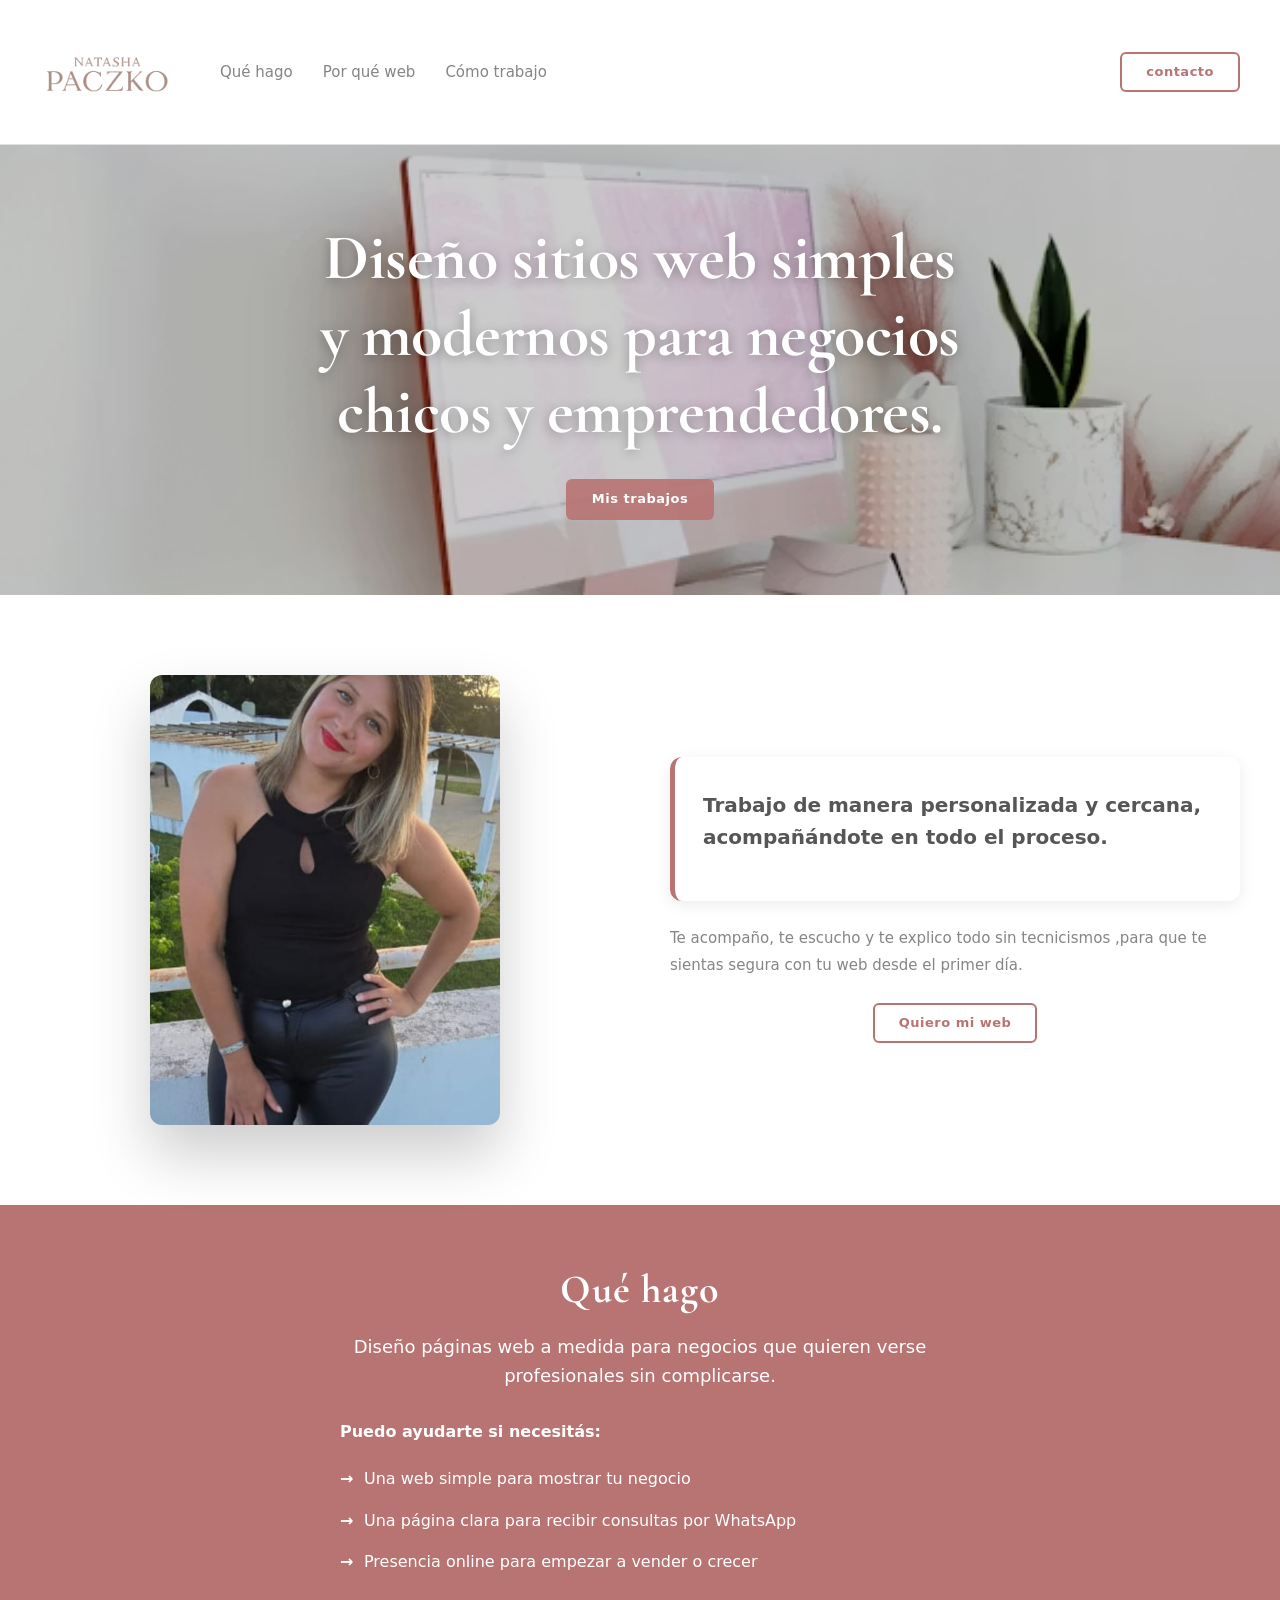
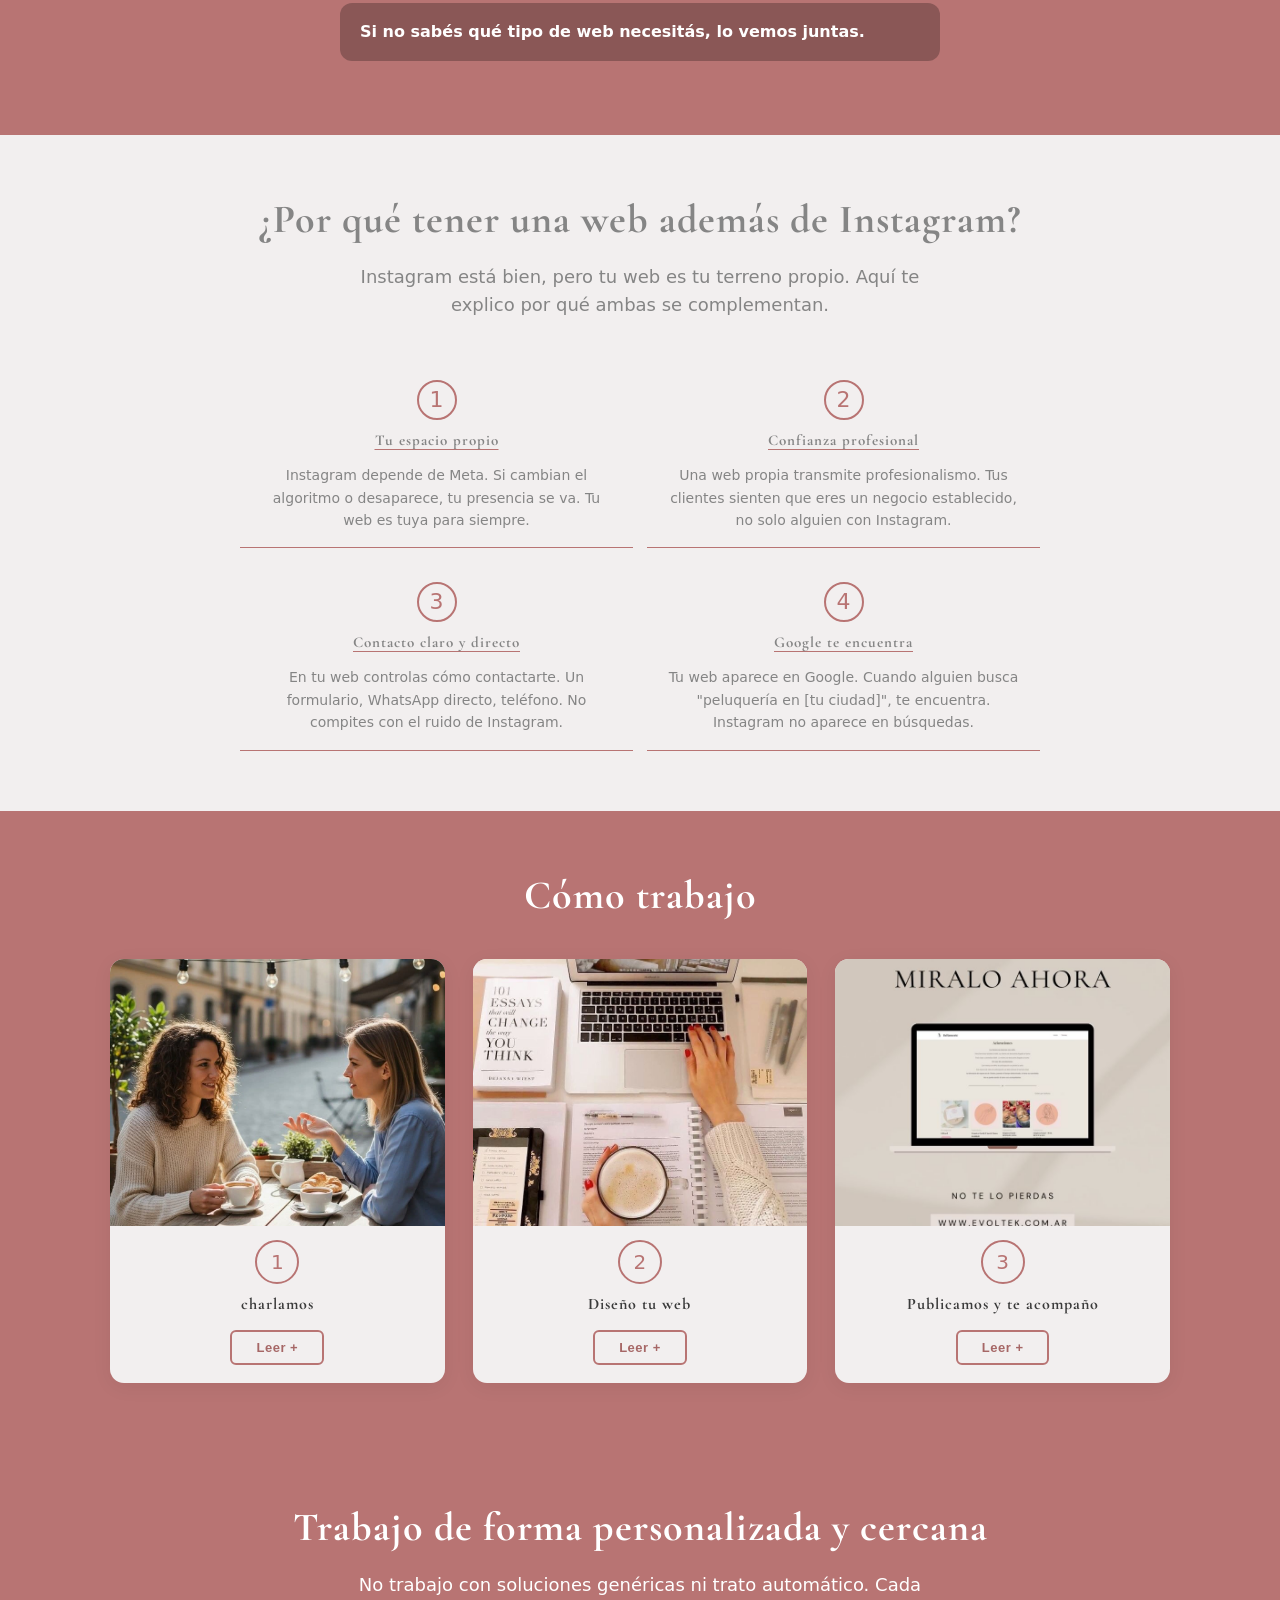
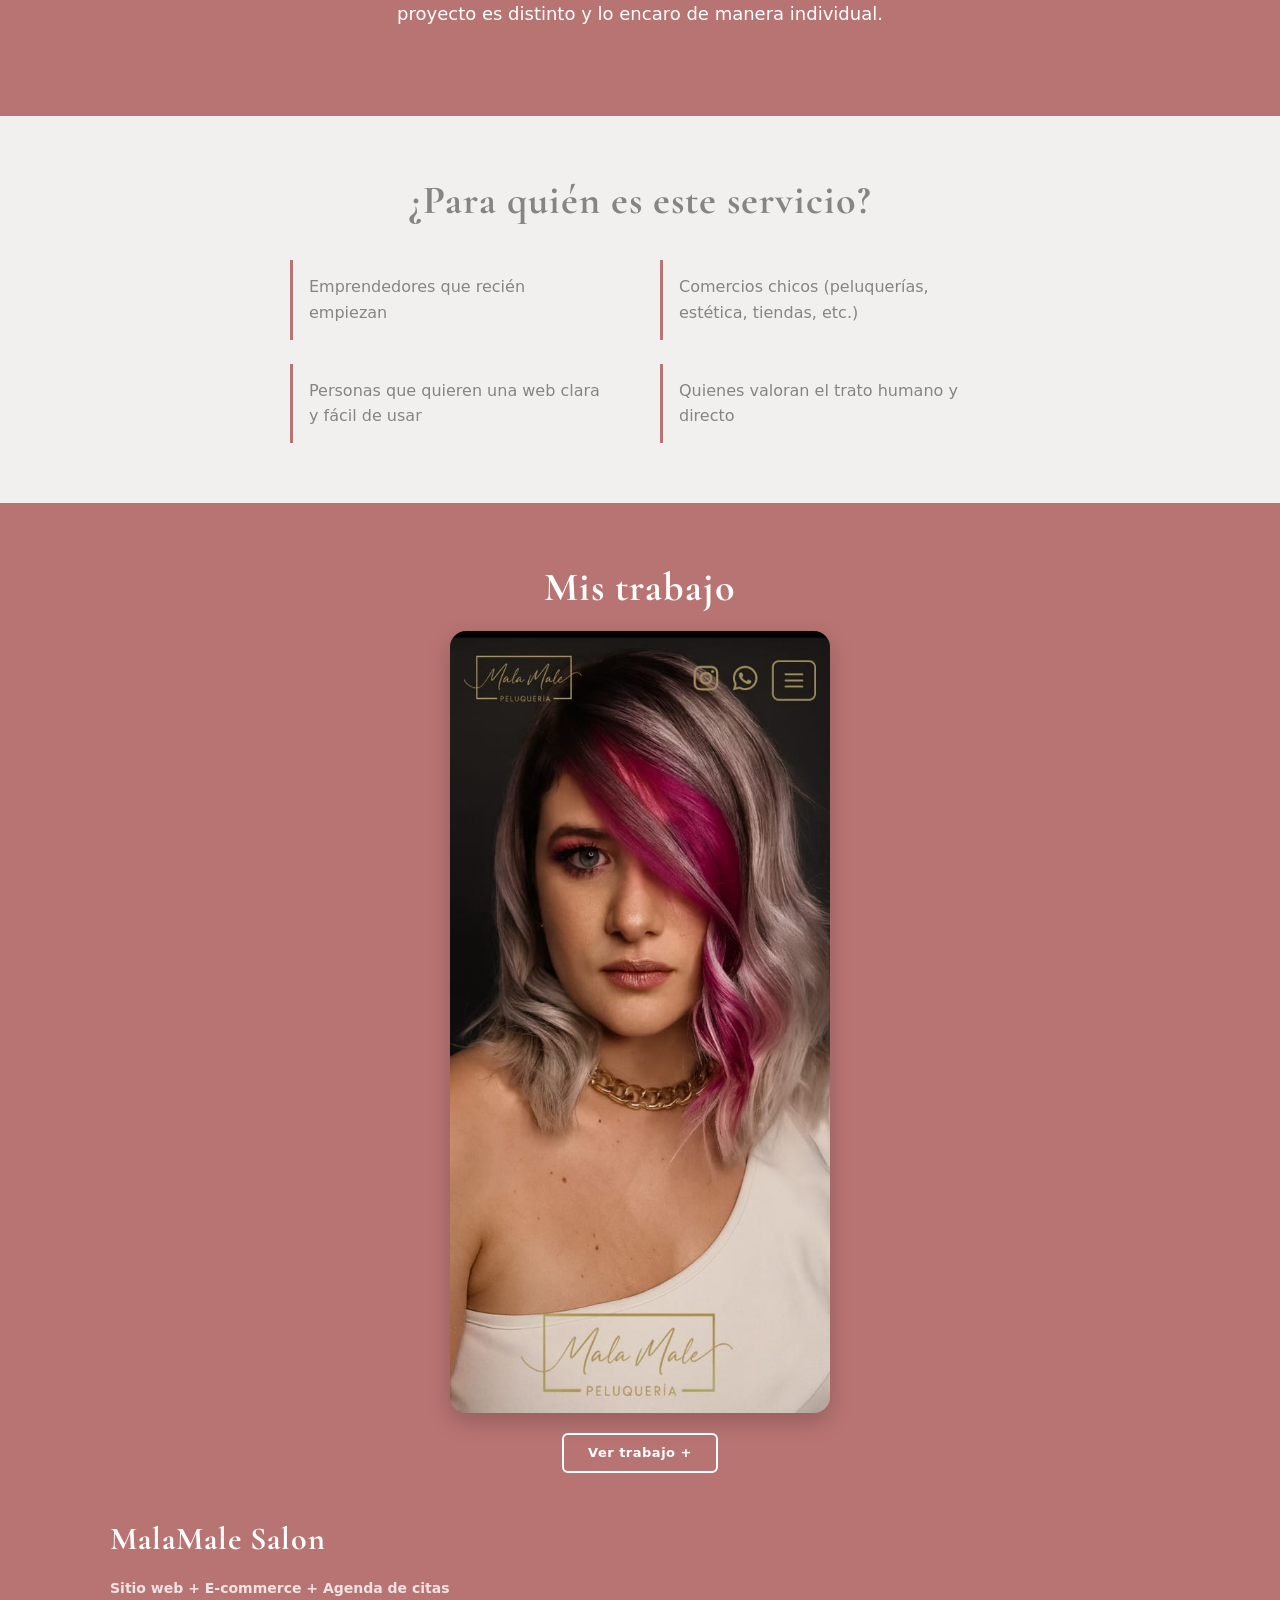
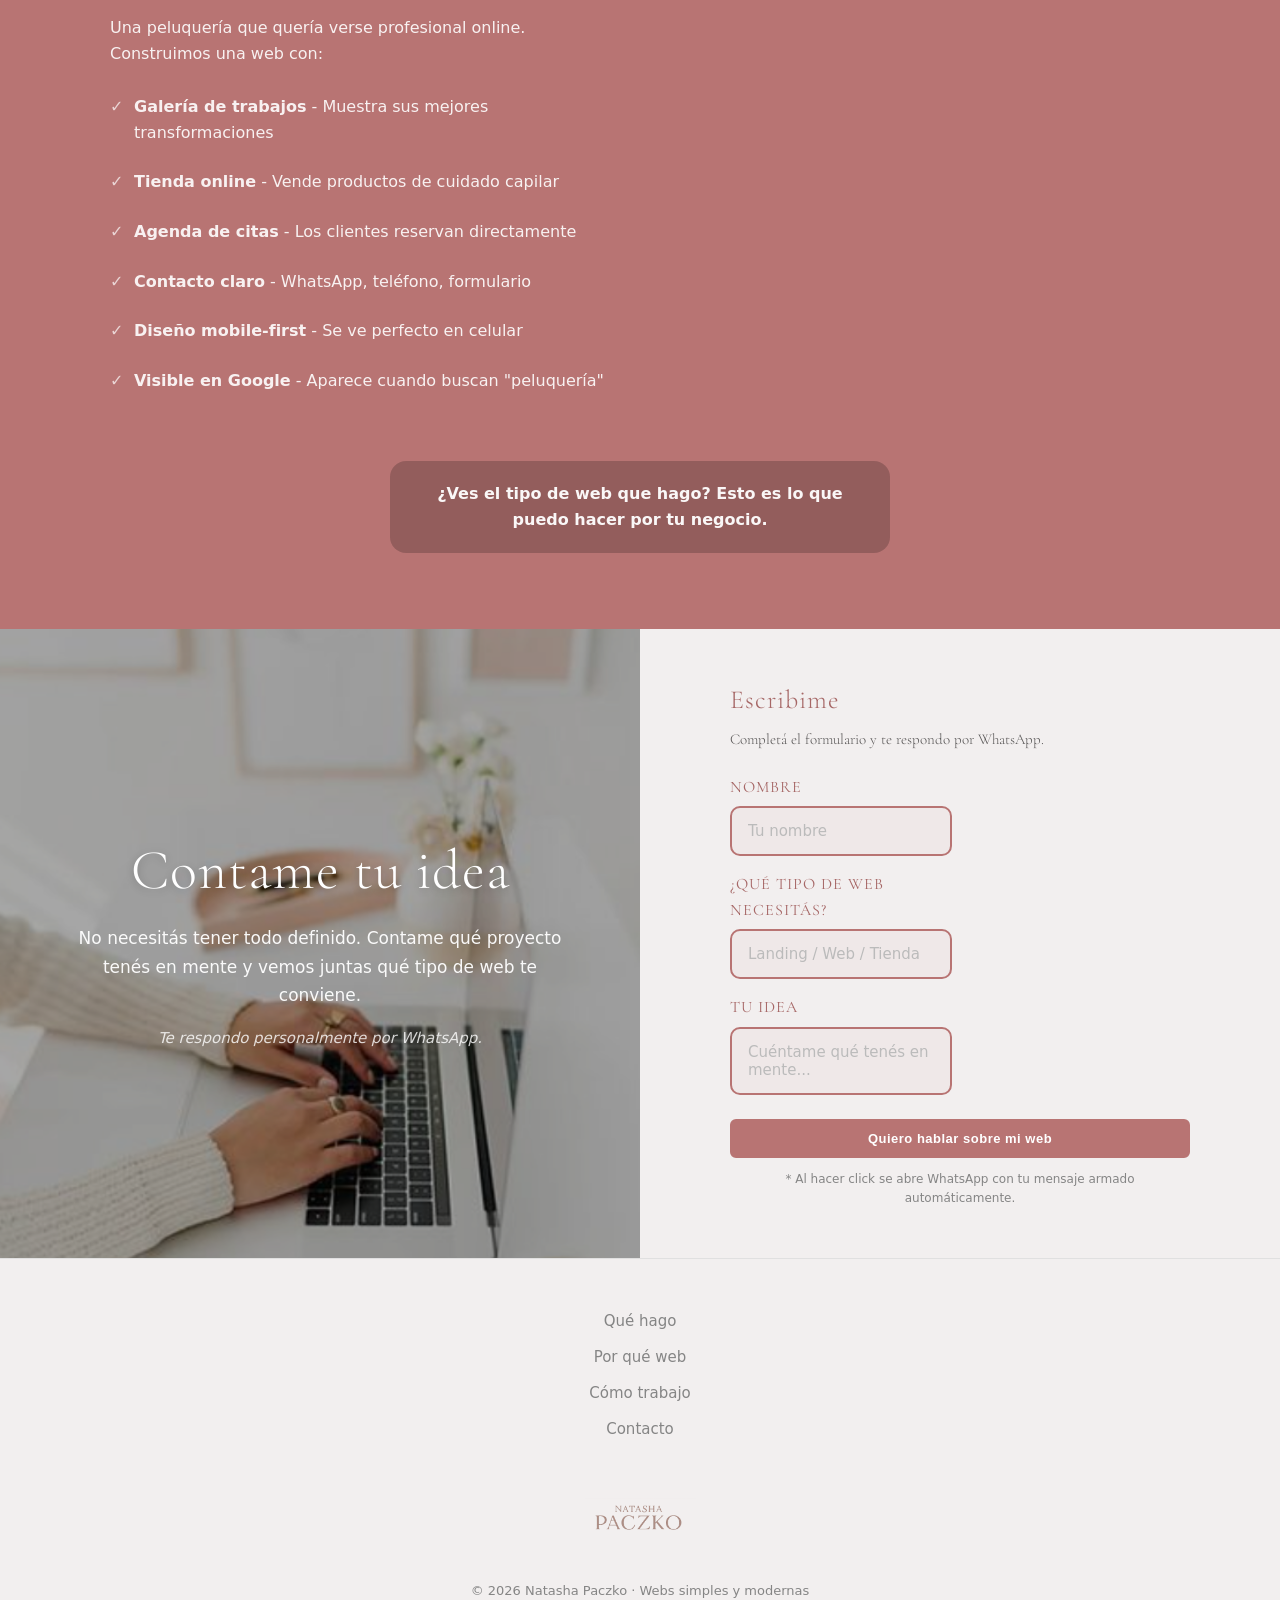
==== index.html @ 522af180 "cambio-definitivo hasta 24/2" ====
<!doctype html>
<html lang="es">
<head>
  <meta charset="utf-8" />
  <meta name="viewport" content="width=device-width,initial-scale=1" />
  <title>Diseño de Webs Simples y Modernas | Natasha Paczko</title>
  <link rel="preconnect" href="https://fonts.googleapis.com">
  <link rel="preconnect" href="https://fonts.gstatic.com" crossorigin>
  <link href="https://fonts.googleapis.com/css2?family=Cormorant+Garamond:ital,wght@0,300;0,400;0,700;1,300;1,400&display=swap" rel="stylesheet">
  <link rel="stylesheet" href="./css/style.css" />
</head>

<body>

<!-- HEADER -->
<header class="nav">
  <a class="brand" href="#">
    <img class="brandLogo" src="./img/logo-natasha.png" alt="Natasha Paczko">
  </a>

  <nav class="menuDesktop" aria-label="Navegación principal">
    <a href="#que-hago">Qué hago</a>
    <a href="#por-que-web">Por qué web</a>
    <a href="#como-trabajo">Cómo trabajo</a>
    
  </nav>

  <a class="btn cta desktopOnly" href="#contacto">contacto</a>

  <button class="menuBtn" id="menuBtn" type="button" aria-label="Abrir menú" aria-expanded="false">☰</button>

  <nav class="menuMobile" id="menuMobile" aria-label="Menú móvil">
    <a href="#que-hago">Qué hago</a>
    <a href="#por-que-web">Por qué web</a>
    <a href="#como-trabajo">Cómo trabajo</a>
    <a href="#contacto">Contacto</a>
  </nav>
</header>

<main>

<!-- 1️⃣ HERO -->
<section class="hero" id="hero">
  <!-- BANNER PRINCIPAL CON IMAGEN DE FONDO -->
  <div class="heroBanner" style="background-image: url('./img/escritorio-rosa.avif');">
    <div class="heroBannerContent">
      <h1 class="heroBannerTitle">Diseño sitios web simples y modernos para negocios chicos y emprendedores.</h1>
      <a class="btn btnBanner" href="#mis-trabajos">Mis trabajos</a>
    </div>
  </div>

  <!-- CONTENIDO DEBAJO CON FOTO Y CONTENIDO -->
  <div class="heroContent">
    <div class="heroWrapper">
      <!-- COLUMNA IZQUIERDA: FOTO -->
      <div class="heroPhotoColumn">
        <img src="./img/foto-nati.jpg" alt="Natasha Paczko" class="heroPhoto">
      </div>
      
      <!-- COLUMNA DERECHA: CITA + BOTÓN -->
      <div class="heroQuoteColumn">
        <blockquote class="heroQuote">
          <p>Trabajo de manera personalizada y cercana, acompañándote en todo el proceso.</p>
          <footer class="quoteAuthor"></footer>
        </blockquote>
        <p class="heroDescription">
          Te acompaño, te escucho y te explico todo sin tecnicismos ,para que te sientas segura con tu web desde el primer día.
        </p>
        <div class="heroActions">
          <a class="btn" href="https://wa.me/5493786417162?text=Hola%2C%20quiero%20consultar%20por%20una%20web" target="_blank" rel="noopener">
             Quiero mi web
          </a>
        </div>
      </div>
    </div>
  </div>
</section>

<!-- 2️⃣ QUÉ HAGO -->
<section class="sectionRosa" id="que-hago">
  <div class="container">
    <h2>Qué hago</h2>
    
    <p class="sectionLead">Diseño páginas web a medida para negocios que quieren verse profesionales sin complicarse.</p>
    
    <div class="textBlock">
      <p><strong>Puedo ayudarte si necesitás:</strong></p>
      <ul class="bulletList">
        <li>Una web simple para mostrar tu negocio</li>
        <li>Una página clara para recibir consultas por WhatsApp</li>
        <li>Presencia online para empezar a vender o crecer</li>
      </ul>
      <p class="highlight"> Si no sabés qué tipo de web necesitás, lo vemos juntas.</p>
    </div>
  </div>
</section>

<!-- 3️⃣ POR QUÉ TENER UNA WEB ADEMÁS DE INSTAGRAM -->
<section class="sectionWhite" id="por-que-web">
  <div class="container">
    <h2>¿Por qué tener una web además de Instagram?</h2>
    
    <p class="sectionLead">Instagram está bien, pero tu web es tu terreno propio. Aquí te explico por qué ambas se complementan.</p>
    
    <div class="reasonsGrid">
      <div class="reasonCard">
        <span class="reasonNumber">1</span>
        <h3>Tu espacio propio</h3>
        <p>Instagram depende de Meta. Si cambian el algoritmo o desaparece, tu presencia se va. Tu web es tuya para siempre.</p>
      </div>
      
      <div class="reasonCard">
        <span class="reasonNumber">2</span>
        <h3>Confianza profesional</h3>
        <p>Una web propia transmite profesionalismo. Tus clientes sienten que eres un negocio establecido, no solo alguien con Instagram.</p>
      </div>
      
      <div class="reasonCard">
        <span class="reasonNumber">3</span>
        <h3>Contacto claro y directo</h3>
        <p>En tu web controlas cómo contactarte. Un formulario, WhatsApp directo, teléfono. No compites con el ruido de Instagram.</p>
      </div>
      
      <div class="reasonCard">
        <span class="reasonNumber">4</span>
        <h3>Google te encuentra</h3>
        <p>Tu web aparece en Google. Cuando alguien busca "peluquería en [tu ciudad]", te encuentra. Instagram no aparece en búsquedas.</p>
      </div>
    </div>

  </div>
</section>

<!-- 4️⃣ CÓMO TRABAJO -->
<section class="sectionRosa" id="como-trabajo">
  <div class="container">
    <h2>Cómo trabajo</h2>
    
    <div class="processGrid">
      <!-- CARD 1: BANNER -->
      <div class="processCard">
        <div class="processCardImg">
          <img src="./img/charlamos1.jpg" alt="Diseño tu web">
        </div>
        <span class="processNumber">1</span>
        <h3 class="processCardTitle">charlamos</h3>
        <button class="processBtn" onclick="this.parentElement.classList.toggle('open')">
          Leer + 
        </button>
        <div class="processCardDetail">
          <p>Definimos juntas qué querés comunicar, a quién y para qué.</p>
        </div>
      </div>
      
      <!-- CARD 2 -->
      <div class="processCard">
        <div class="processCardImg">
          <img src="./img/diseño-web.jpg" alt="Diseño tu web">
        </div>
        <span class="processNumber">2</span>
        <h3 class="processCardTitle">Diseño tu web</h3>
        <button class="processBtn" onclick="this.parentElement.classList.toggle('open')">
          Leer + 
        </button>
        <div class="processCardDetail">
          <p>Maqueto tu sitio con un diseño moderno, simple y pensado para celular.</p>
        </div>
      </div>
      
      <!-- CARD 3 -->
      <div class="processCard">
        <div class="processCardImg">
          <img class="imgCenter" src="./img/sitio-web.jpg" alt="Publicamos y te acompaño">
        </div>
        <span class="processNumber">3</span>
        <h3 class="processCardTitle">Publicamos y te acompaño</h3>
        <button class="processBtn" onclick="this.parentElement.classList.toggle('open')">
          Leer + 
        </button>
        <div class="processCardDetail">
          <p>Dejamos tu web online y te explico todo de forma clara. Si después necesitás ayuda, sigo cerca.</p>
        </div>
      </div>
    </div>
  </div>
</section>

<!-- 5️⃣ DIFERENCIAL -->
<section class="sectionRosa" id="diferencial">
  <div class="container">
    <h2>Trabajo de forma personalizada y cercana</h2>
    
    <p class="sectionLead">No trabajo con soluciones genéricas ni trato automático. Cada proyecto es distinto y lo encaro de manera individual.</p>
    
  </div>
</section>

<!-- 6️⃣ PARA QUIÉN ES -->
<section class="sectionWhite" id="para-quien">
  <div class="container">
    <h2>¿Para quién es este servicio?</h2>
    
    <div class="audienceList">
      <div class="audienceItem">Emprendedores que recién empiezan</div>
      <div class="audienceItem">Comercios chicos (peluquerías, estética, tiendas, etc.)</div>
      <div class="audienceItem">Personas que quieren una web clara y fácil de usar</div>
      <div class="audienceItem">Quienes valoran el trato humano y directo</div>
    </div>
  </div>
</section>

<!-- 7️⃣ MI TRABAJO DESTACADO -->
<section class="sectionRosa" id="trabajo-destacado">
  <div class="container">
    <h2>Mis trabajo </h2>

     <div class="projectImage">
        <img src="./img/img1.jpg" alt="Proyecto - Web profesional" loading="lazy" />
        <a class="btn" href="https://proyecto-mala-male.vercel.app" target="_blank" rel="noopener noreferrer">
          Ver trabajo +
        </a>
      </div>
    
    
    <div class="projectHighlight">
      <div class="projectInfo">
        <h3>MalaMale Salon</h3>
        <p class="projectType">Sitio web + E-commerce + Agenda de citas</p>
        
        <p class="projectDescription">Una peluquería que quería verse profesional online. Construimos una web con:</p>
        
        <ul class="projectFeatures">
          <li><strong>Galería de trabajos</strong> - Muestra sus mejores transformaciones</li>
          <li><strong>Tienda online</strong> - Vende productos de cuidado capilar</li>
          <li><strong>Agenda de citas</strong> - Los clientes reservan directamente</li>
          <li><strong>Contacto claro</strong> - WhatsApp, teléfono, formulario</li>
          <li><strong>Diseño mobile-first</strong> - Se ve perfecto en celular</li>
          <li><strong>Visible en Google</strong> - Aparece cuando buscan "peluquería"</li>
        </ul>
      </div>
      
     
    </div>
    
    <p class="projectCta">¿Ves el tipo de web que hago? Esto es lo que puedo hacer por tu negocio.</p>
  </div>
</section>

<!-- 8️⃣ CONTACTO -->
<section class="contactSection" id="contacto">
  <!-- BANNER CONTACTO -->
  <div class="contactBanner" style="background-image: url('./img/foto-banner-formu.png');">
    <div class="contactBannerContent">
      <h2 class="contactBannerTitle">Contame tu idea</h2>
      <p class="contactBannerText">No necesitás tener todo definido. Contame qué proyecto tenés en mente y vemos juntas qué tipo de web te conviene.</p>
      <p class="contactBannerNote">Te respondo personalmente por WhatsApp.</p>
    </div>
  </div>

  <!-- FORMULARIO -->
  <div class="contactBody">
    <div class="container">
      <h3 style="margin: 0 0 8px; font-size: 26px; color: var(--rosa-dark);">Escribime</h3>
      <p style="margin: 0 0 24px; color: var(--texto-secundario-fuerte); font-size: 15px; line-height: 1.5; font-family: 'Cormorant Garamond', serif; font-weight: 300;">Completá el formulario y te respondo por WhatsApp.</p>
      <form id="contactForm" novalidate>
        <div class="row">
          <div class="field">
            <label for="nombre">Nombre</label>
            <input id="nombre" type="text" placeholder="Tu nombre" autocomplete="name" />
          </div>
        </div>

        <div class="row">
          <div class="field">
            <label for="tipo">¿Qué tipo de web necesitás?</label>
            <input id="tipo" type="text" placeholder="Landing / Web / Tienda" />
          </div>
        </div>

        <div class="row">
          <div class="field">
            <label for="mensaje">Tu idea</label>
            <textarea id="mensaje" placeholder="Cuéntame qué tenés en mente..."></textarea>
          </div>
        </div>

        <button class="btn btnSubmit" id="btnEnviar" type="button">
          Quiero hablar sobre mi web
        </button>

        <div class="formNote">
          * Al hacer click se abre WhatsApp con tu mensaje armado automáticamente.
        </div>
      </form>
    </div>
  </div>
</section>

</main>

<!-- FOOTER -->
<footer class="siteFooter">
  <nav class="footerNav" aria-label="Footer navegación">
    <a href="#que-hago">Qué hago</a>
    <a href="#por-que-web">Por qué web</a>
    <a href="#como-trabajo">Cómo trabajo</a>
    <a href="#contacto">Contacto</a>
  </nav>

  <div class="footerBrand">
    <img class="footerLogo" src="./img/logo-natasha.png" alt="Natasha Paczko" />
  </div>

  <p class="footerCopy">
    © <span id="y"></span> Natasha Paczko · Webs simples y modernas
  </p>
</footer>

<script src="./js/index.js" defer></script>
</body>
</html>
---- css/style.css ----
:root {
  --rosa: #B87473;
  --rosa-dark: #A66766;
  --blanco: #FFFFFF;
  --fondo-claro: #F2EFEF;
  --texto-secundario: #858585;
  --texto-secundario-fuerte: #575555;
  --texto-principal: #FFFFFF;
  --gris-border: #E0E0E0;
  --gris-claro: #F2EFEF;
  --max: 1100px;
  --radius: 16px;
  --gris-oscuro: #555555;
  --texto-oscuro: #3a3a3a;
}

* {
  box-sizing: border-box;
}

html {
  scroll-behavior: smooth;
}

h1, h2, h3 {
  font-family: 'Cormorant Garamond', Georgia, 'Times New Roman', serif;
  font-weight: 300;
  letter-spacing: 1px;
}

body {
  margin: 0;
  font-family: system-ui, -apple-system, 'Segoe UI', Roboto, Ubuntu, Cantarell, 'Helvetica Neue', Arial, sans-serif;
  background: var(--fondo-claro);
  color: var(--texto-secundario);
  line-height: 1.6;
}


a {
  color: inherit;
  text-decoration: none;
}

.container {
  max-width: var(--max);
  margin: 0 auto;
  padding: 0 20px;
}

/* ====== HEADER ====== */
.nav {
  display: grid;
  grid-template-columns: auto 1fr auto auto;
  align-items: center;
  gap: 20px;
  padding: 12px 20px;
  background: var(--blanco);
  border-bottom: 1px solid var(--gris-border);
  position: sticky;
  top: 0;
  z-index: 100;
}

.brand {
  display: flex;
  align-items: center;
  justify-content: center;
  width: auto;
  height: 120px;
  background: transparent;
  border-radius: 8px;
  padding: 8px 12px;
  transition: all 0.3s ease;
  flex-shrink: 0;
}

.brand:hover {
  background: var(--rosa-dark);
  transform: scale(1.05);
}

.brandLogo {
  height: 100%;
  width: auto;
  max-width: 300px;
  display: block;
  object-fit: contain;
}
.menuDesktop {
  display: flex;
  align-items: center;
  gap: 30px;
}

.menuDesktop a {
  color: var(--texto-secundario);
  font-weight: 500;
  font-size: 15px;
  transition: color 0.2s ease;
}

.menuDesktop a:hover {
  color: var(--rosa);
}

.btn {
  display: inline-flex;
  align-items: center;
  justify-content: center;
  padding: 8px 24px;
  border-radius: 6px;
  border: 2px solid var(--rosa);
  background: transparent;
  color: var(--rosa);
  cursor: pointer;
  font-weight: 700;
  font-size: 13px;
  letter-spacing: 0.5px;
  transition: all 0.2s ease;
  white-space: nowrap;
}

.btn:hover {
  background: var(--rosa);
  color: var(--blanco);
  transform: translateY(-2px);
}

/* Botones dentro de secciones rosas (para que se vean sobre fondo rosa) */
.sectionRosa .btn {
  border-color: var(--blanco);
  color: var(--blanco);
}

.sectionRosa .btn:hover {
  background: var(--blanco);
  color: var(--rosa);
  transform: translateY(-2px);
}

.sectionRosa .projectInfo .btn {
  margin-top: 16px;
}

.btn.secondary {
  border: 2px solid var(--rosa);
  background: transparent;
  color: var(--rosa);
}

.btn.secondary:hover {
  background: var(--rosa);
  color: var(--blanco);
}

.btnSubmit {
  width: 100%;
  padding: 8px 24px;
  margin-top: 8px;
  border-radius: 6px;
  border: 2px solid var(--rosa);
  background: transparent;
  color: var(--rosa);
  cursor: pointer;
  font-weight: 700;
  font-size: 13px;
  letter-spacing: 0.5px;
  transition: all 0.2s ease;
}

.btnSubmit:hover {
  background: var(--rosa);
  color: var(--blanco);
}

.devicesCta {
  display: inline-flex;
  margin-top: 18px;
  padding: 12px 24px;
  border-radius: 8px;
  border: 2px solid var(--rosa);
  background: transparent;
  color: var(--rosa);
  font-weight: 600;
  cursor: pointer;
  transition: all 0.2s ease;
}

.devicesCta:hover {
  background: var(--rosa);
  color: var(--blanco);
  transform: translateY(-2px);
}
.desktopOnly {
  display: inline-flex;
}

.mobileOnly {
  display: none;
}

.menuBtn {
  display: none;
  width: 44px;
  height: 44px;
  border: 1px solid var(--gris-border);
  background: var(--gris-claro);
  border-radius: var(--radius);
  font-size: 20px;
  cursor: pointer;
  align-items: center;
  justify-content: center;
  color: var(--texto-oscuro);
}

.menuMobile {
  display: none;
  position: absolute;
  top: 64px;
  right: 14px;
  width: min(280px, calc(100vw - 28px));
  background: var(--blanco);
  border: 1px solid var(--gris-border);
  border-radius: var(--radius);
  padding: 14px;
  box-shadow: 0 4px 16px rgba(0, 0, 0, 0.1);
  z-index: 50;
}

.menuMobile.open {
  display: flex;
  flex-direction: column;
  gap: 8px;
}

.menuMobile a {
  display: block;
  padding: 12px 14px;
  color: var(--texto-oscuro);
  border-radius: 12px;
  transition: background 0.2s ease;
}

.menuMobile a:hover {
  background: var(--gris-claro);
}

.menuCta {
  margin-top: 8px;
  width: 100%;
}

@media (max-width: 899px) {
  .nav {
    grid-template-columns: 1fr auto;
    gap: 12px;
    padding: 12px 16px;
  }

  .brand {
    width: auto;
    height: 85px;
    padding: 6px 10px;
  }

  .brandLogo {
    height: 100%;
    width: auto;
    max-width: 220px;
  }

  .menuDesktop {
    display: none !important;
  }

  .desktopOnly {
    display: none !important;
  }

  .menuBtn {
    display: inline-flex;
  }

  .mobileOnly {
    display: inline-flex;
  }
}
/* ====== HERO ====== */
/* ====== HERO ====== */
.hero {
  padding: 0;
  background: white;
}

/* BANNER PRINCIPAL CON IMAGEN */
.heroBanner {
  width: 100%;
  min-height: 450px;
  background-size: cover;
  background-position: center;
  background-repeat: no-repeat;
  display: flex;
  align-items: center;
  justify-content: center;
  position: relative;
  padding: 60px 20px;
}

.heroBanner::before {
  content: '';
  position: absolute;
  top: 0;
  left: 0;
  right: 0;
  bottom: 0;
  background: rgba(0, 0, 0, 0.2);
}

.heroBannerContent {
  position: relative;
  z-index: 2;
  text-align: center;
  color: white;
  max-width: 700px;
  padding: 0 24px;
}

.heroBannerTitle {
  margin: 0 0 28px;
  font-size: clamp(36px, 6vw, 64px);
  font-weight: 800;
  line-height: 1.2;
  color: white;
  text-shadow: 0 2px 12px rgba(0, 0, 0, 0.3);
  letter-spacing: -0.5px;
}

.btnBanner {
  background: rgba(184, 116, 115, 0.9) !important;
  color: white !important;
  border-color: transparent !important;
  padding: 8px 24px !important;
  font-weight: 700 !important;
  font-size: 13px !important;
  letter-spacing: 0.5px !important;
  border-radius: 6px !important;
}

.btnBanner:hover {
  background: var(--rosa) !important;
  transform: translateY(-2px);
}

/* CONTENIDO DEBAJO DEL BANNER */
.heroContent {
  padding: 80px 20px;
  background: white;
}

.heroWrapper {
  max-width: 1200px;
  margin: 0 auto;
  display: grid;
  grid-template-columns: 1fr 1fr;
  gap: 60px;
  align-items: center;
}

/* COLUMNA IZQUIERDA: FOTO + DESCRIPCIÓN */
.heroPhotoColumn {
  display: flex;
  justify-content: center;
}

/* COLUMNA DERECHA: CITA + BOTÓN */
.heroQuoteColumn {
  display: flex;
  flex-direction: column;
  gap: 24px;
  justify-content: center;
}

.heroPhoto {
  width: 100%;
  max-width: 350px;
  height: 450px;
  object-fit: cover;
  border-radius: 12px;
  box-shadow: 0 30px 60px rgba(0, 0, 0, 0.2);
  display: block;
}

/* COLUMNA DERECHA: CONTENIDO */
.heroContentColumn {
  display: flex;
  flex-direction: column;
  gap: 28px;
}

.heroQuote {
  margin: 0;
  padding: 0;
  border: none;
  background: rgba(255, 255, 255, 0.95);
  padding: 32px 28px;
  border-radius: 12px;
  border-left: 5px solid var(--rosa);
  box-shadow: 0 4px 16px rgba(0, 0, 0, 0.08);
  min-height: 120px;
  display: flex;
  flex-direction: column;
  justify-content: center;
}

.heroQuote p {
  font-size: 20px;
  font-weight: 600;
  color: var(--texto-secundario-fuerte);
  line-height: 1.6;
  margin: 0 0 16px 0;
}

.quoteAuthor {
  font-size: 14px;
  color: var(--texto-secundario);
  font-style: italic;
  font-weight: 500;
  display: block;
}

.heroDescription {
  font-size: 15px;
  color: var(--texto-secundario);
  line-height: 1.8;
  margin: 0;
  text-align: left;
}

.heroActions {
  display: flex;
  flex-direction: column;
  align-items: center;
  gap: 12px;
}

.heroActions .btn {
  padding: 8px 24px;
  font-size: 13px;
  border-radius: 6px;
  width: fit-content;
}

/* RESPONSIVE TABLET Y MOBILE */
@media (max-width: 899px) {
  .heroBanner {
    height: 300px;
  }

  .heroBannerTitle {
    font-size: 36px;
  }

  .heroContent {
    padding: 40px 20px;
  }

  .heroWrapper {
    grid-template-columns: 1fr;
    gap: 40px;
  }

  .heroPhoto {
    max-width: 280px;
    height: 360px;
  }

  .heroQuote p {
    font-size: 18px;
  }

  .heroDescription {
    font-size: 14px;
  }
}

@media (max-width: 600px) {
  .heroBanner {
    height: 200px;
  }

  .heroBannerTitle {
    font-size: 30px;
  }

  .heroContent {
    padding: 30px 16px;
  }

  .heroWrapper {
    grid-template-columns: 45% 1fr;
    gap: 16px;
    align-items: flex-start;
    margin-bottom: 24px;
  }

  .heroPhotoColumn {
    display: flex;
    justify-content: flex-start;
  }

  .heroPhoto {
    width: 100%;
    height: 240px;
    object-fit: cover;
    border-radius: 12px;
    box-shadow: 0 10px 30px rgba(0, 0, 0, 0.15);
  }

  .heroQuote {
    padding: 18px 16px;
    border-radius: 8px;
    border-left: 5px solid var(--rosa);
    background: rgba(255, 255, 255, 0.95);
    margin: 0;
    min-height: 100px;
    display: flex;
    flex-direction: column;
    justify-content: center;
  }

  .heroQuote p {
    font-size: 14px;
    margin: 0 0 10px 0;
    line-height: 1.5;
    color: var(--texto-secundario-fuerte);
  }

  .quoteAuthor {
    font-size: 12px;
    color: var(--texto-secundario);
  }

  .heroDescription {
    font-size: 13px;
    line-height: 1.7;
    margin: 0 0 20px 0;
    color: var(--texto-secundario);
  }

  .heroActions {
    gap: 12px;
  }

  .heroActions .btn {
    width: 100%;
    padding: 8px 20px;
    font-size: 13px;
    border-radius: 6px;
    text-align: center;
  }
}

/* ====== SECTION STYLES ====== */
.sectionRosa {
  background: var(--rosa);
  color: var(--texto-principal);
  padding: 60px 20px;
  margin-top: 0;
}

.sectionWhite {
  background: var(--fondo-claro);
  color: var(--texto-secundario);
  padding: 60px 20px;
  margin-top: 0;
}

.sectionRosa h2, .sectionWhite h2 {
  text-align: center;
}

.sectionRosa h2 {
  margin: 0 0 20px;
  font-size: clamp(28px, 4vw, 40px);
  font-weight: 800;
  line-height: 1.2;
}

.sectionWhite h2 {
  margin: 0 0 20px;
  font-size: clamp(28px, 4vw, 40px);
  font-weight: 800;
  line-height: 1.2;
  color: var(--texto-secundario);
}

.sectionLead {
  font-size: 18px;
  margin: 0 auto 28px;
  line-height: 1.6;
  max-width: 600px;
  text-align: center;
}

.sectionText {
  font-size: 16px;
  line-height: 1.7;
  margin: 0 auto;
  opacity: 0.95;
  text-align: center;
  max-width: 700px;
}

.textBlock {
  text-align: left;
  max-width: 600px;
  margin: 24px auto 0;
}

.textBlock p {
  margin: 0 0 14px;
  font-size: 16px;
  line-height: 1.6;
}

.textBlock strong {
  font-weight: 700;
}

.bulletList {
  list-style: none;
  padding: 0;
  margin: 14px 0 20px;
}

.bulletList li {
  padding: 8px 0 8px 24px;
  position: relative;
  font-size: 16px;
  line-height: 1.6;
}

.bulletList li::before {
  content: "→";
  position: absolute;
  left: 0;
  font-weight: bold;
}

.highlight {
  padding: 16px 20px;
  background: rgba(0, 0, 0, 0.25);
  border-radius: 12px;
  margin-top: 16px;
  font-size: 15px;
  line-height: 1.6;
  font-weight: 600;
  color: var(--texto-principal);
}

/* ====== PROCESS GRID (CARDS) ====== */
.processGrid {
  display: grid;
  grid-template-columns: 1fr;
  gap: 16px;
  margin-top: 40px;
  max-width: 600px;
  margin-left: auto;
  margin-right: auto;
}

.processCard {
  background-color: var(--fondo-claro);
  border-radius: 14px;
  overflow: hidden;
  text-align: center;
  padding-bottom: 18px;
  box-shadow: 0 4px 20px rgba(0, 0, 0, 0.06);
  transition: transform 0.3s ease;
}

.processCard:hover {
  transform: translateY(-4px);
}

/* IMAGEN CON NÚMERO */
.processCardImg {
  position: relative;
  width: 100%;
  aspect-ratio: 5 / 4;
  overflow: hidden;
}

.processCardImg img {
  width: 100%;
  height: 100%;
  object-fit: cover;
  object-position: center center;
  display: block;
}

.processCardImg img.imgCenter {
  object-position: center 55%;
}

.processNumber {
  width: 44px;
  height: 44px;
  background: transparent;
  color: var(--rosa);
  border: 2px solid var(--rosa);
  border-radius: 50%;
  display: flex;
  align-items: center;
  justify-content: center;
  font-size: 20px;
  font-weight: 300;
  margin: 14px auto 0;
}

/* TÍTULO DE CARD */
.processCardTitle {
  margin: 8px 12px 6px;
  font-size: 16px;
  font-weight: 700;
  color: var(--texto-oscuro);
}

/* BOTÓN LEER+ */
.processBtn {
  display: inline-block;
  margin: 6px auto 0;
  padding: 8px 24px;
  background: transparent;
  border: 2px solid var(--rosa);
  color: var(--rosa-dark);
  font-size: 13px;
  font-weight: 700;
  border-radius: 6px;
  cursor: pointer;
  transition: all 0.3s ease;
  letter-spacing: 0.5px;
}

.processBtn:hover {
  background: var(--rosa);
  color: white;
}

/* DETALLE EXPANDIBLE */
.processCardDetail {
  max-height: 0;
  overflow: hidden;
  transition: max-height 0.4s ease, padding 0.4s ease;
  padding: 0 20px;
}

.processCard.open .processCardDetail {
  max-height: 200px;
  padding: 12px 20px 0;
}

.processCard.open .processBtn {
  background: var(--rosa);
  color: white;
}

.processCardDetail p {
  margin: 0;
  font-size: 14px;
  color: var(--texto-secundario);
  line-height: 1.7;
}

@media (min-width: 768px) {
  .processGrid {
    grid-template-columns: repeat(3, 1fr);
    gap: 28px;
    max-width: 1100px;
  }
}

/* CARD 1 BANNER STYLE */
.processCardBanner {
  background-size: cover;
  background-position: center;
  background-repeat: no-repeat;
  position: relative;
  min-height: 280px;
  padding-bottom: 0;
  border-radius: 14px;
  overflow: hidden;
}

.processCardBanner::before {
  content: '';
  position: absolute;
  top: 0;
  left: 0;
  right: 0;
  bottom: 0;
  background: rgba(0, 0, 0, 0.35);
  border-radius: 14px;
}

.processCardBannerContent {
  position: relative;
  z-index: 2;
  display: flex;
  flex-direction: column;
  align-items: center;
  justify-content: center;
  padding: 30px 20px;
  min-height: 280px;
  text-align: center;
}

.processBannerNum {
  position: static !important;
  transform: none !important;
  background: rgba(255, 255, 255, 0.9) !important;
  color: var(--rosa) !important;
  margin-bottom: 8px;
}

.processBannerTitle {
  color: white !important;
  font-size: 20px !important;
  text-shadow: 0 1px 6px rgba(0, 0, 0, 0.3);
}

.processBannerBtn {
  border-color: white !important;
  color: white !important;
}

.processBannerBtn:hover {
  background: white !important;
  color: var(--rosa) !important;
}

.processCardBanner .processCardDetail p {
  color: rgba(255, 255, 255, 0.9);
}

/* ====== AUDIENCE LIST ====== */
.audienceList {
  display: grid;
  grid-template-columns: 1fr;
  gap: 16px;
  margin-top: 36px;
  max-width: 600px;
  margin-left: auto;
  margin-right: auto;
}

.audienceItem {
  padding: 14px 16px;
  background: transparent;
  border: none;
  border-left: 3px solid var(--rosa);
  border-radius: 0;
  font-size: 16px;
  font-weight: 500;
  color: var(--texto-secundario);
  transition: color 0.2s ease;
}

.audienceItem:hover {
  color: var(--rosa-dark);
}

@media (min-width: 600px) {
  .audienceList {
    grid-template-columns: repeat(2, 1fr);
    max-width: 700px;
    gap: 24px 40px;
  }
}

/* ====== EXAMPLES GRID ====== */
.examplesGrid {
  display: grid;
  grid-template-columns: 1fr;
  gap: 20px;
  margin-top: 36px;
}

.exampleCard {
  text-align: left;
}

.exampleImage {
  width: 100%;
  height: 220px;
  border-radius: var(--radius);
  margin-bottom: 14px;
}

.exampleCard h3 {
  margin: 0 0 6px;
  font-size: 18px;
  font-weight: 700;
  color: var(--blanco);
}

.exampleCard p {
  margin: 0;
  font-size: 14px;
  color: rgba(255, 255, 255, 0.85);
}

@media (min-width: 768px) {
  .examplesGrid {
    grid-template-columns: repeat(3, 1fr);
  }
}

/* ====== SECTION: POR QUÉ WEB ====== */
.reasonsGrid {
  display: grid;
  grid-template-columns: 1fr;
  gap: 14px;
  margin-top: 40px;
  max-width: 800px;
  margin-left: auto;
  margin-right: auto;
}

.reasonCard {
  display: flex;
  flex-direction: column;
  align-items: center;
  gap: 8px;
  padding: 20px 20px 16px;
  background: transparent;
  border: none;
  border-bottom: 1px solid var(--rosa);
  border-radius: 0;
  text-align: center;
  transition: all 0.3s ease;
}

.reasonCard:hover {
  transform: translateY(-2px);
}

.reasonNumber {
  display: flex;
  align-items: center;
  justify-content: center;
  width: 40px;
  height: 40px;
  border: 2px solid var(--rosa);
  border-radius: 50%;
  background: transparent;
  font-size: 22px;
  font-weight: 300;
  color: var(--rosa);
  line-height: 1;
}

.reasonCard h3 {
  margin: 0;
  font-size: 15px;
  font-weight: 700;
  color: var(--texto-secundario);
  text-decoration: underline;
  text-decoration-color: var(--rosa);
  text-underline-offset: 4px;
  text-decoration-thickness: 1px;
}

.reasonCard p {
  margin: 4px 0 0;
  font-size: 14px;
  color: var(--texto-secundario);
  line-height: 1.6;
}

.reasonClose {
  margin-top: 40px;
  padding: 24px;
  background: rgba(184, 116, 115, 0.08);
  border-radius: var(--radius);
  text-align: center;
}

.reasonClose p {
  margin: 0;
  font-size: 16px;
  color: var(--texto-oscuro);
  line-height: 1.6;
}

@media (min-width: 768px) {
  .reasonsGrid {
    grid-template-columns: repeat(2, 1fr);
    gap: 14px;
  }
}

/* ====== SECTION: TRABAJO DESTACADO ====== */
.projectHighlight {
  display: grid;
  grid-template-columns: 1fr;
  gap: 24px;
  margin-top: 40px;
  align-items: center;
}

.projectInfo {
  text-align: left;
}

.projectInfo h3 {
  margin: 0 0 12px;
  font-size: 28px;
  font-weight: 800;
  color: var(--blanco);
}

.projectType {
  font-size: 14px;
  color: rgba(255, 255, 255, 0.8);
  margin: 0 0 16px;
  font-weight: 600;
}

.projectDescription {
  font-size: 16px;
  color: rgba(255, 255, 255, 0.9);
  line-height: 1.6;
  margin: 0 0 16px;
}

.projectFeatures {
  list-style: none;
  padding: 0;
  margin: 16px 0 24px;
}

.projectFeatures li {
  padding: 12px 0 12px 24px;
  position: relative;
  font-size: 16px;
  color: rgba(255, 255, 255, 0.9);
  line-height: 1.6;
}

.projectFeatures li::before {
  content: "✓";
  position: absolute;
  left: 0;
  font-weight: bold;
  color: rgba(255, 255, 255, 0.7);
}

.projectImage {
  display: flex;
  flex-direction: column;
  align-items: center;
  gap: 20px;
}

.projectImage img {
  width: 100%;
  max-width: 320px;
  height: auto;
  border-radius: var(--radius);
  box-shadow: 0 8px 24px rgba(0, 0, 0, 0.2);
}

.projectCta {
  margin-top: 32px;
  padding: 20px 24px;
  font-size: 16px;
  color: rgba(255, 255, 255, 0.95);
  text-align: center;
  line-height: 1.6;
  background: rgba(0, 0, 0, 0.2);
  border-radius: var(--radius);
  font-weight: 600;
  max-width: 500px;
  margin-left: auto;
  margin-right: auto;
}
@media (min-width: 768px) {
  .projectHighlight {
    grid-template-columns: 1fr 1fr;
    gap: 32px;
  }

  .projectInfo h3 {
    font-size: 32px;
  }

  .projectImage {
    align-items: center;
  }

  .projectImage img {
    max-width: 380px;
  }
}

/* ====== PROJECT MOCKUP DEVICES ====== */
.devicesMockup {
  display: flex;
  align-items: flex-end;
  justify-content: center;
  gap: 16px;
  margin-top: 20px;
}

.mockupDevice {
  flex-shrink: 0;
}

/* LAPTOP MOCKUP */
.mockupLaptop {
  width: 100%;
  max-width: 280px;
}

.laptopFrame {
  background: #000;
  border-radius: 12px;
  overflow: hidden;
  box-shadow: 0 12px 40px rgba(0, 0, 0, 0.3);
}

.laptopTop {
  background: #000;
  height: 24px;
  display: flex;
  align-items: center;
  justify-content: flex-start;
  padding: 0 8px;
  gap: 6px;
}

.chromeDot {
  width: 8px;
  height: 8px;
  border-radius: 50%;
  display: inline-block;
}

.chromeDot:nth-child(1) {
  background: #ff5f56;
}

.chromeDot:nth-child(2) {
  background: #ffbd2e;
}

.chromeDot:nth-child(3) {
  background: #27c93f;
}

.laptopFrame .screenContent {
  background: var(--gris-claro);
  height: 160px;
  overflow: hidden;
}

.laptopFrame .screenContent img {
  width: 100%;
  height: 100%;
  object-fit: cover;
  display: block;
}

/* PHONE MOCKUP */
.mockupPhone {
  width: 100%;
  max-width: 140px;
}

.phoneFrame {
  background: #000;
  border-radius: 28px;
  padding: 12px;
  box-shadow: 0 12px 40px rgba(0, 0, 0, 0.3);
  aspect-ratio: 9 / 16;
  display: flex;
  flex-direction: column;
  position: relative;
}

.phoneNotch {
  width: 100%;
  height: 20px;
  background: #000;
  border-radius: 0 0 16px 16px;
  position: absolute;
  top: 0;
  left: 0;
}

.phoneFrame .screenContent {
  background: var(--gris-claro);
  border-radius: 20px;
  overflow: hidden;
  flex: 1;
  margin-top: 4px;
}

.phoneFrame .screenContent img {
  width: 100%;
  height: 100%;
  object-fit: cover;
  display: block;
}

@media (min-width: 768px) {
  .devicesMockup {
    gap: 24px;
    justify-content: flex-start;
  }

  .mockupLaptop {
    max-width: 380px;
  }

  .laptopFrame .screenContent {
    height: 220px;
  }

  .mockupPhone {
    max-width: 160px;
  }

  .phoneFrame {
    padding: 14px;
  }
}

/* ====== CONTACT FORM ====== */
#contactForm {
  max-width: 100%;
  margin: 0;
}

.row {
  display: grid;
  grid-template-columns: 1fr;
  gap: 16px;
  margin-bottom: 16px;
}

@media (min-width: 600px) {
  .row {
    grid-template-columns: 1fr 1fr;
  }
}

.field {
  display: grid;
  gap: 6px;
}

label {
  font-family: 'Cormorant Garamond', serif;
  font-weight: 400;
  font-size: 16px;
  color: var(--rosa-dark);
  text-transform: uppercase;
  letter-spacing: 1px;
}

input,
textarea {
  width: 100%;
  padding: 14px 16px;
  border: 2px solid var(--rosa);
  border-radius: 10px;
  font-size: 15px;
  font-family: inherit;
  background: rgba(184, 116, 115, 0.06);
  color: var(--texto-oscuro);
  outline: none;
  transition: border-color 0.2s ease, background 0.2s ease, box-shadow 0.2s ease;
}

input:focus,
textarea:focus {
  border-color: var(--rosa-dark);
  background: rgba(184, 116, 115, 0.12);
  box-shadow: 0 0 0 4px rgba(184, 116, 115, 0.15);
}

input::placeholder,
textarea::placeholder {
  color: #bbb;
}

textarea {
  min-height: 0;
  height: auto;
  resize: none;
  overflow: hidden;
}

.ctaNote {
  font-size: 15px;
  color: var(--rosa-dark);
  margin: 0 0 24px;
  padding: 14px 18px;
  background: rgba(184, 116, 115, 0.1);
  border-left: 4px solid var(--rosa);
  border-radius: 8px;
  font-weight: 600;
}

.btnSubmit {
  width: 100%;
  padding: 10px 24px;
  margin-top: 8px;
  font-size: 13px;
  font-weight: 700;
  letter-spacing: 0.5px;
  background: var(--rosa) !important;
  color: white !important;
  border: 2px solid var(--rosa) !important;
  border-radius: 6px !important;
}

.btnSubmit:hover {
  background: var(--rosa-dark) !important;
  border-color: var(--rosa-dark) !important;
}

.formNote {
  font-size: 12px;
  color: var(--texto-secundario);
  margin-top: 12px;
  text-align: center;
}

/* ====== CONTACT SECTION WITH BANNER ====== */
.contactSection {
  margin-top: 0;
}

/* DESKTOP: TWO COLUMNS */
@media (min-width: 768px) {
  .contactSection {
    display: grid;
    grid-template-columns: 1fr 1fr;
    min-height: 600px;
  }

  .contactBanner {
    min-height: 100%;
  }

  .contactBody {
    display: flex;
    align-items: center;
  }
}

.contactBanner {
  width: 100%;
  min-height: 350px;
  background-size: cover;
  background-position: center;
  background-repeat: no-repeat;
  display: flex;
  align-items: center;
  justify-content: center;
  position: relative;
  padding: 60px 30px;
}

.contactBanner::before {
  content: '';
  position: absolute;
  top: 0;
  left: 0;
  right: 0;
  bottom: 0;
  background: rgba(0, 0, 0, 0.35);
}

.contactBannerContent {
  position: relative;
  z-index: 2;
  text-align: center;
  max-width: 500px;
}

.contactBannerTitle {
  margin: 0 0 20px;
  font-size: clamp(36px, 5vw, 56px);
  font-weight: 300;
  line-height: 1.2;
  color: white;
  text-shadow: 0 2px 8px rgba(0, 0, 0, 0.2);
  letter-spacing: 1px;
}

.contactBannerText {
  margin: 0 0 16px;
  font-size: 17px;
  color: rgba(255, 255, 255, 0.95);
  line-height: 1.7;
}

.contactBannerNote {
  margin: 0;
  font-size: 15px;
  color: rgba(255, 255, 255, 0.8);
  font-style: italic;
}

.contactBody {
  background: var(--fondo-claro);
  padding: 50px 30px;
}

.contactBody .container {
  max-width: 500px;
}

@media (max-width: 767px) {
  .contactBanner {
    min-height: 280px;
    padding: 40px 20px;
  }
  .contactBannerTitle {
    font-size: 28px;
  }
  .contactBody {
    padding: 40px 16px;
  }
}

/* ====== FOOTER ====== */
.siteFooter {
  padding: 50px 20px 30px;
  text-align: center;
  background: var(--fondo-claro);
  border-top: 1px solid var(--gris-border);
}
.footerNav {
  display: flex;
  flex-direction: column;
  gap: 12px;
  margin-bottom: 30px;
}

.footerNav a {
  color: var(--texto-secundario);
  font-weight: 500;
  font-size: 15px;
  transition: color 0.2s ease;
}

.footerNav a:hover {
  color: var(--rosa);
}

.footerBrand {
  display: flex;
  align-items: center;
  justify-content: center;
  width: auto;
  height: 90px;
  background: transparent;
  border-radius: 8px;
  padding: 8px 12px;
  margin: 0 auto 20px;
  transition: all 0.3s ease;
}

.footerBrand:hover {
  background: var(--rosa-dark);
  transform: scale(1.05);
}

.footerLogo {
  height: 100%;
  width: auto;
  max-width: 200px;
  display: block;
  transition: transform 0.3s ease;
  object-fit: contain;
}

.footerLogo:hover {
  transform: scale(1.05);
}

.footerCopy {
  color: var(--texto-secundario);
  font-size: 13px;
  margin: 0;
}

/* ====== ANIMATIONS ====== */
@keyframes fadeIn {
  from {
    opacity: 0;
    transform: translateY(10px);
  }
  to {
    opacity: 1;
    transform: translateY(0);
  }
}

section {
  animation: fadeIn 0.6s ease-out;
}
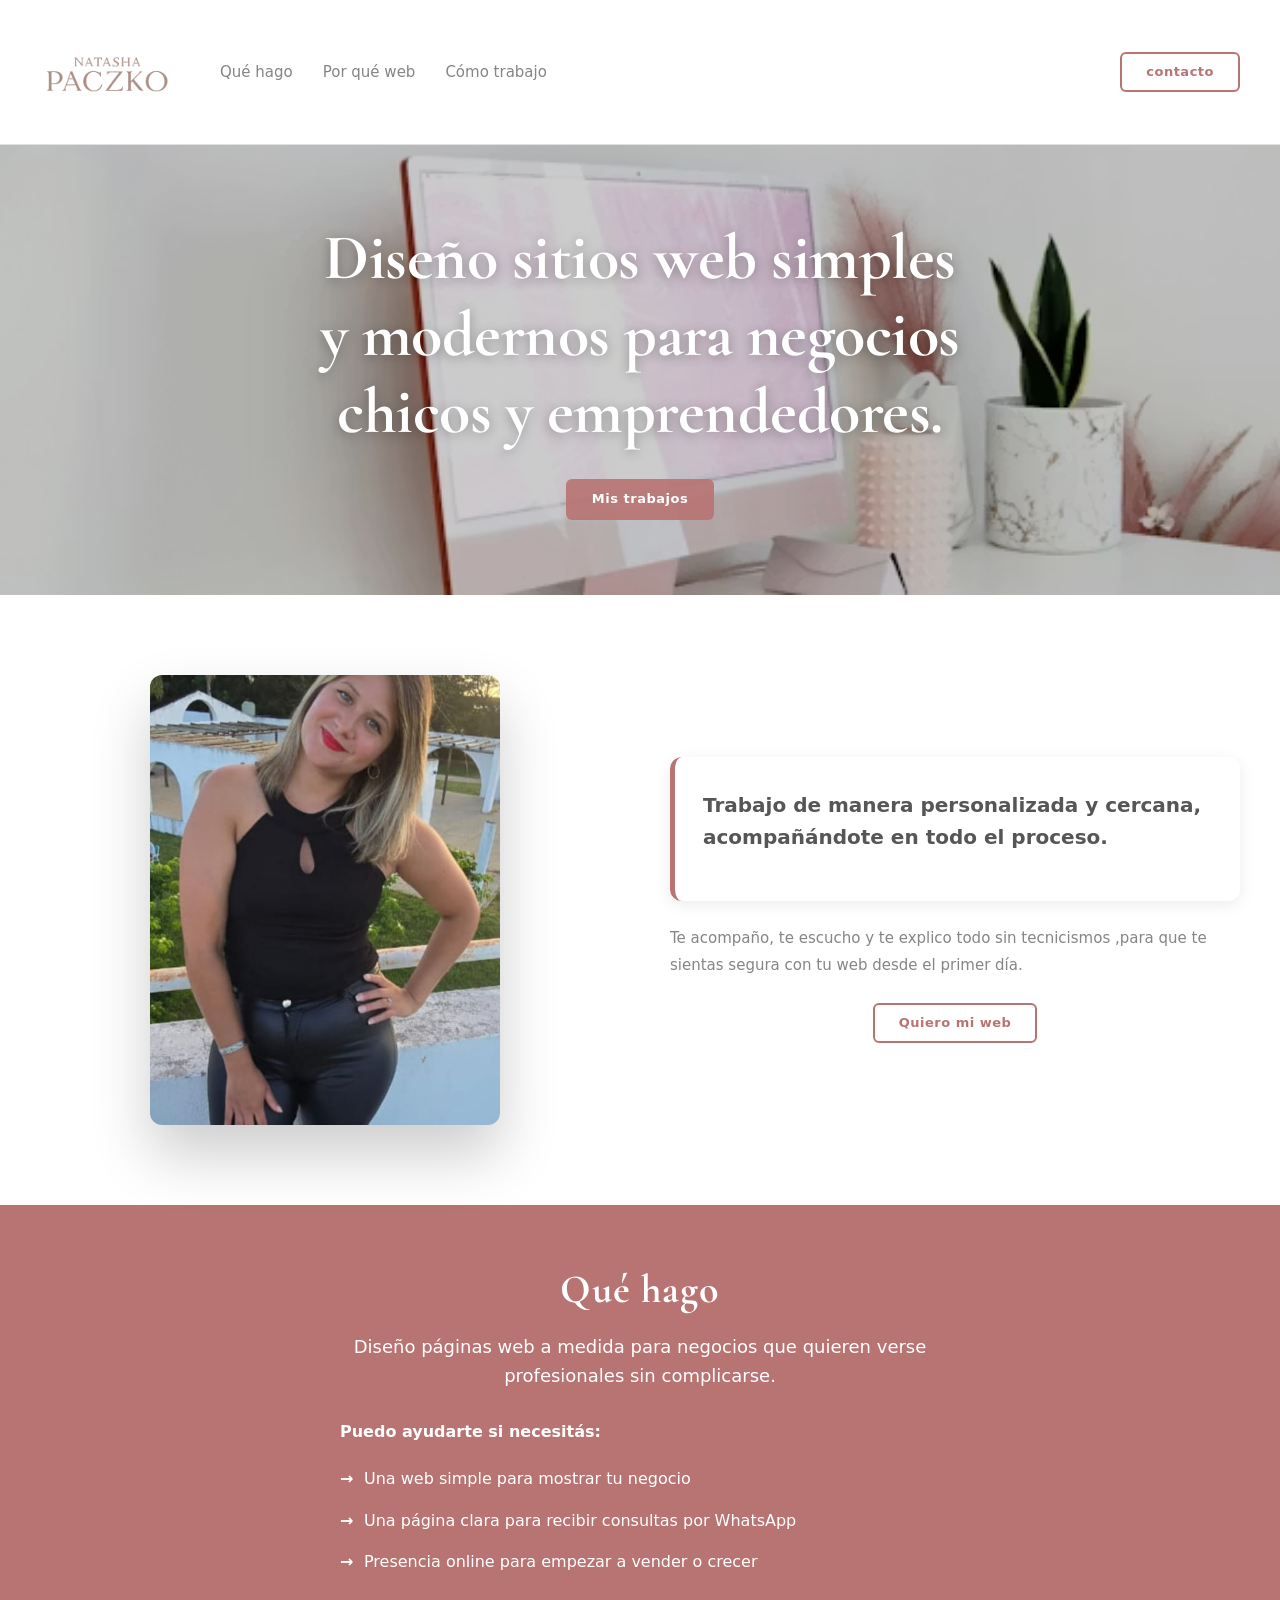
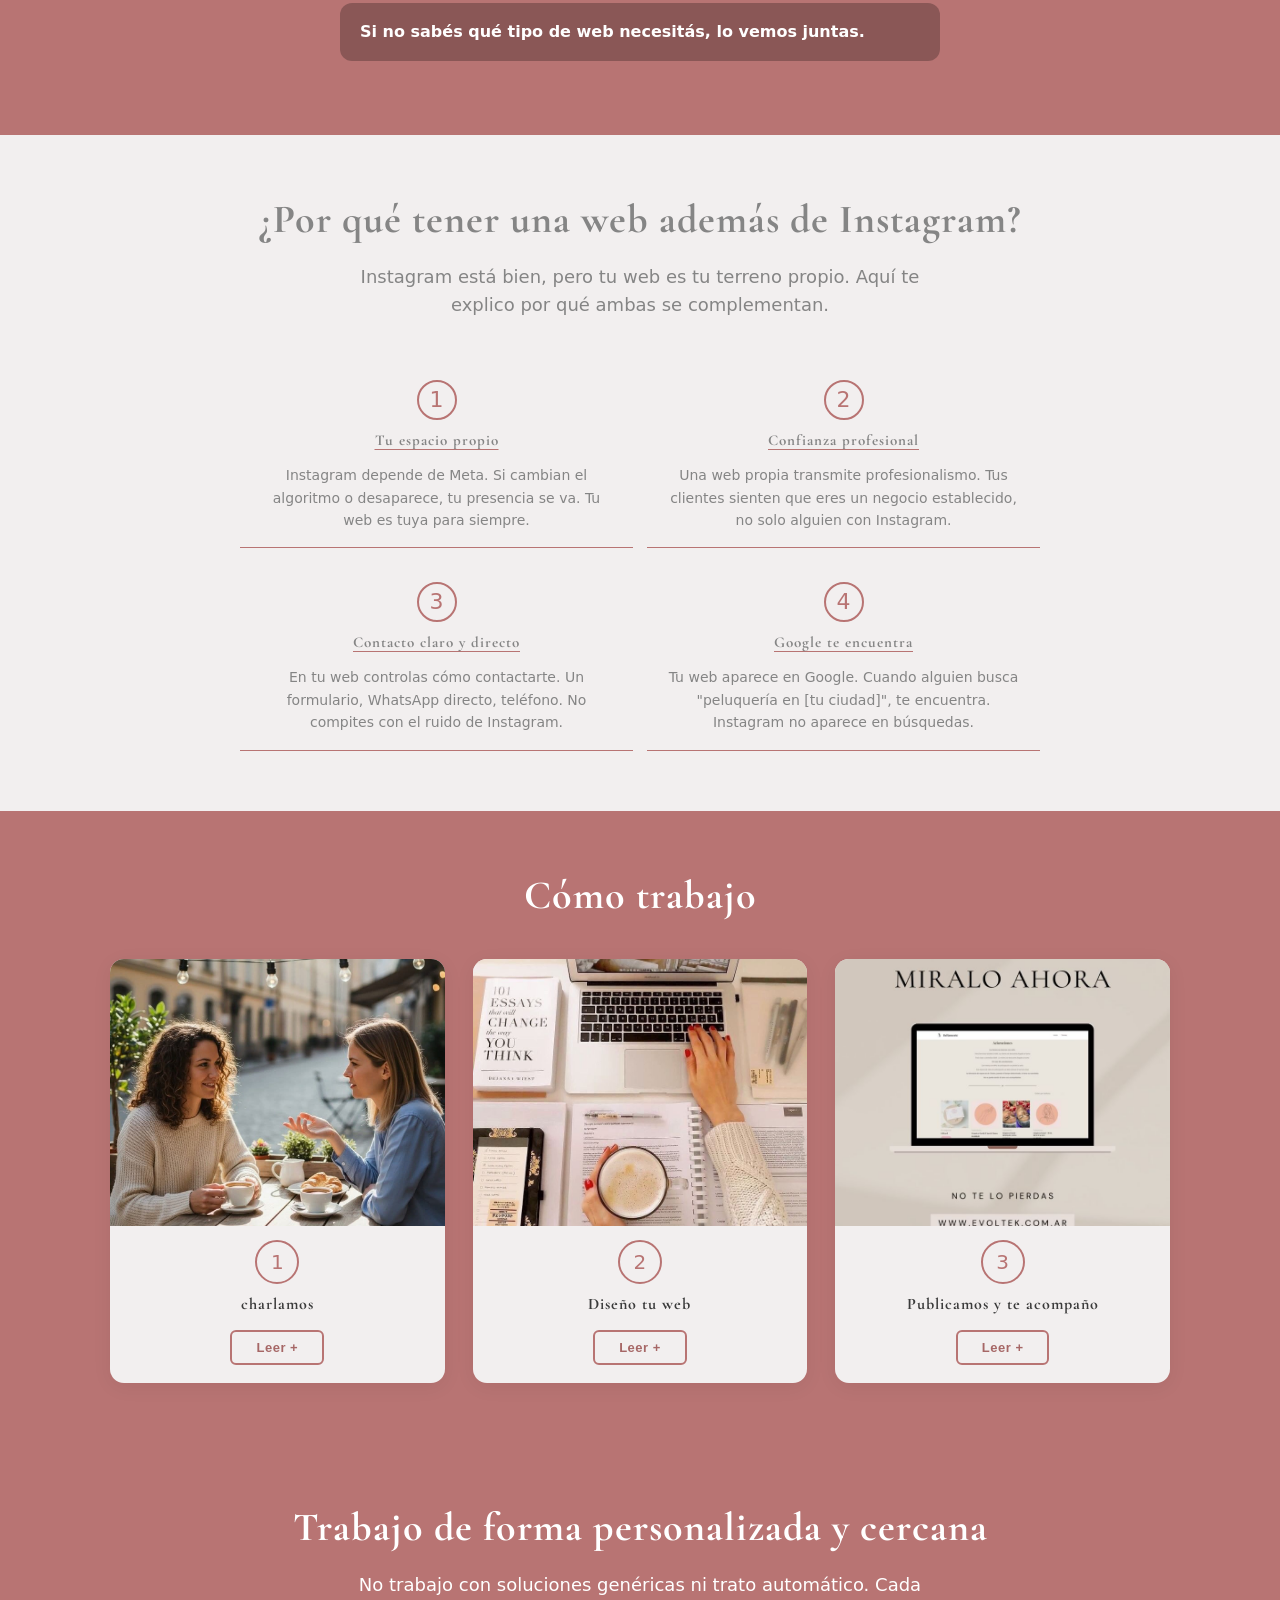
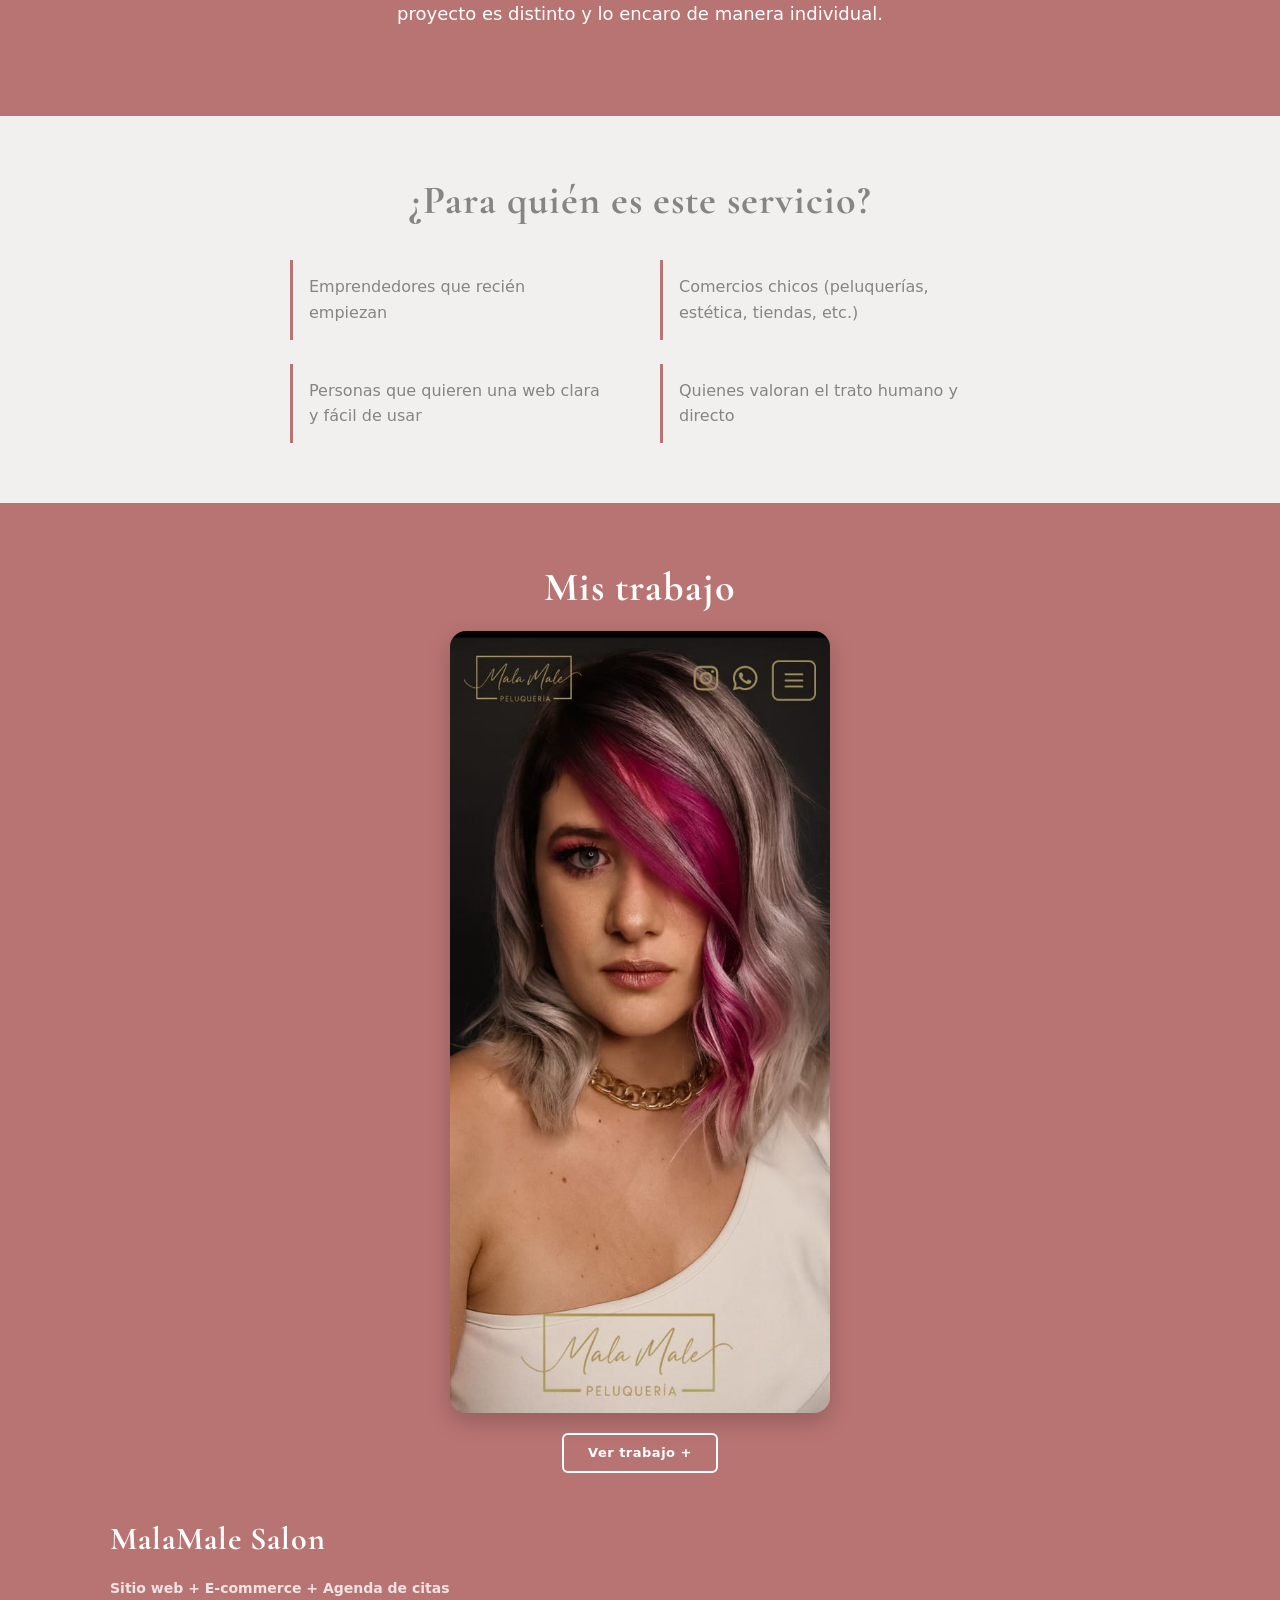
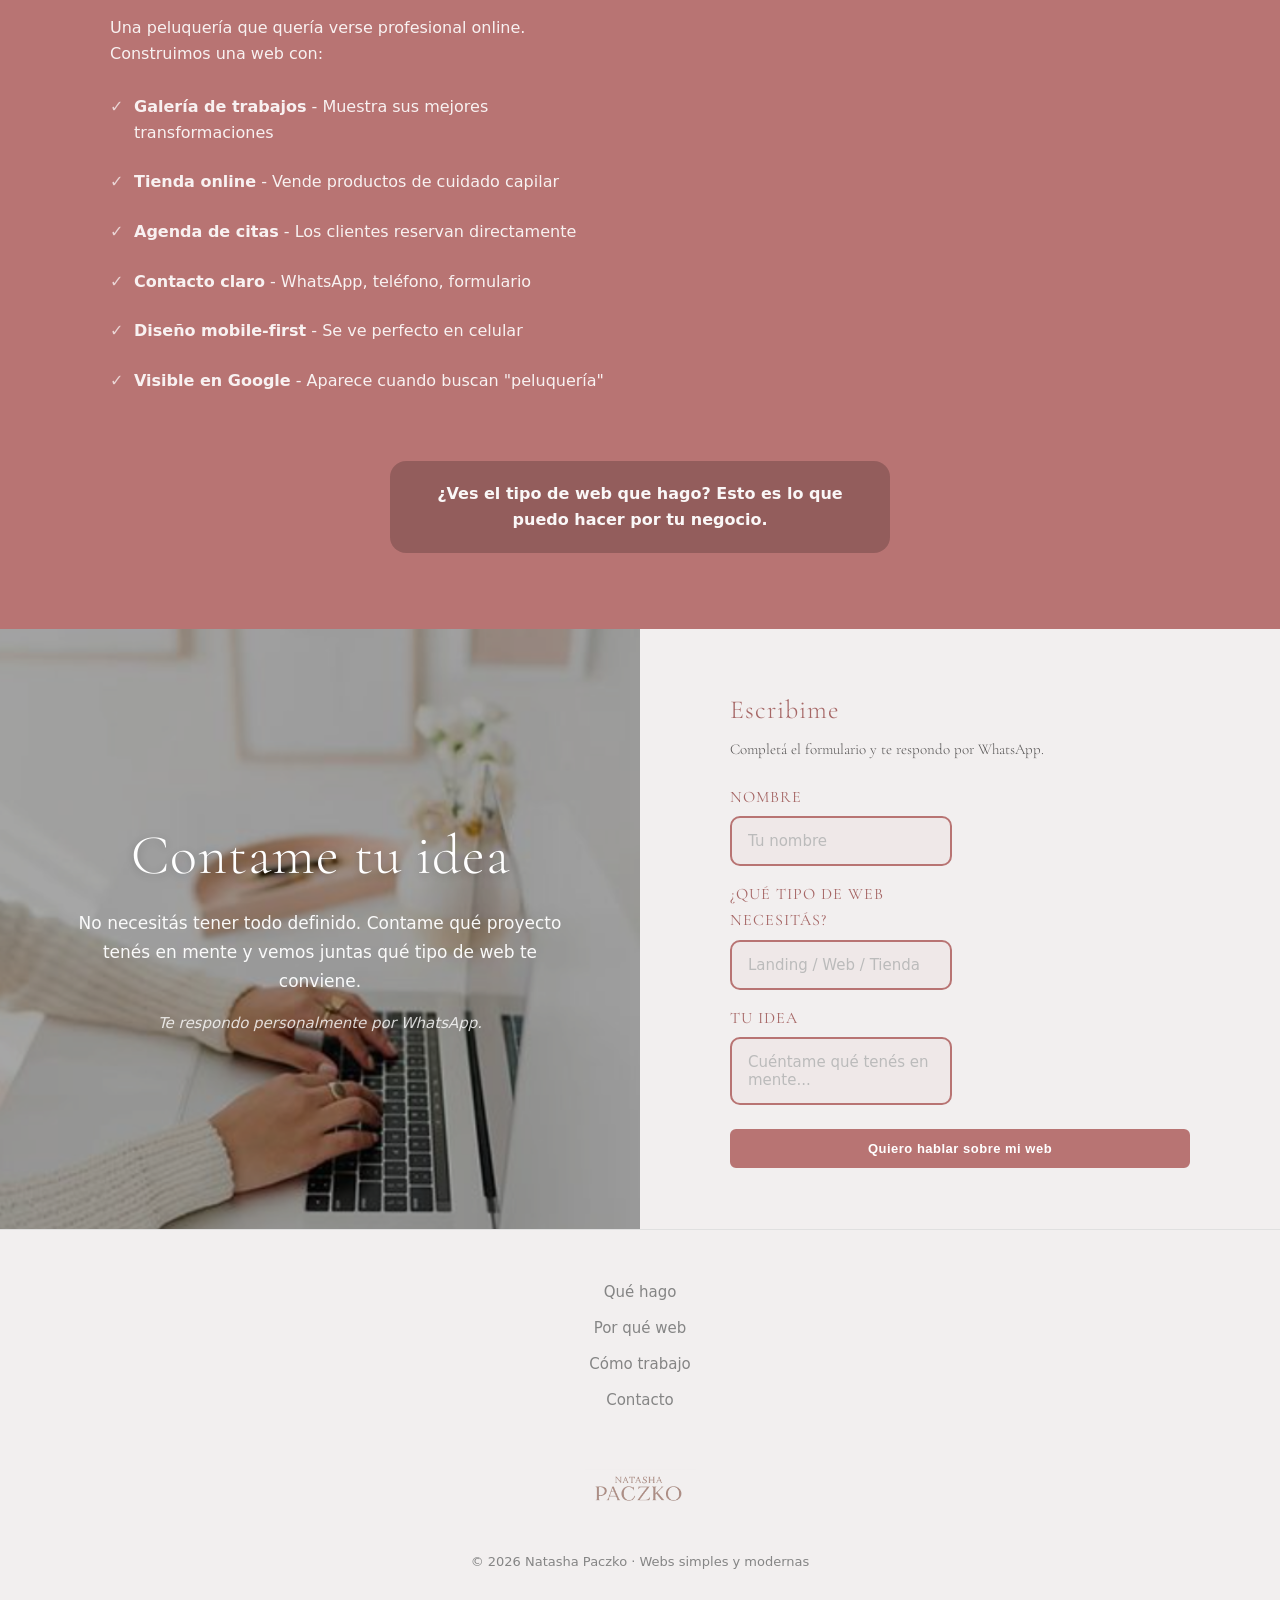
==== commit 2799da73: "cambio" ====
--- a/index.html
+++ b/index.html
@@ -288,9 +288,6 @@
           Quiero hablar sobre mi web
         </button>
 
-        <div class="formNote">
-          * Al hacer click se abre WhatsApp con tu mensaje armado automáticamente.
-        </div>
       </form>
     </div>
   </div>
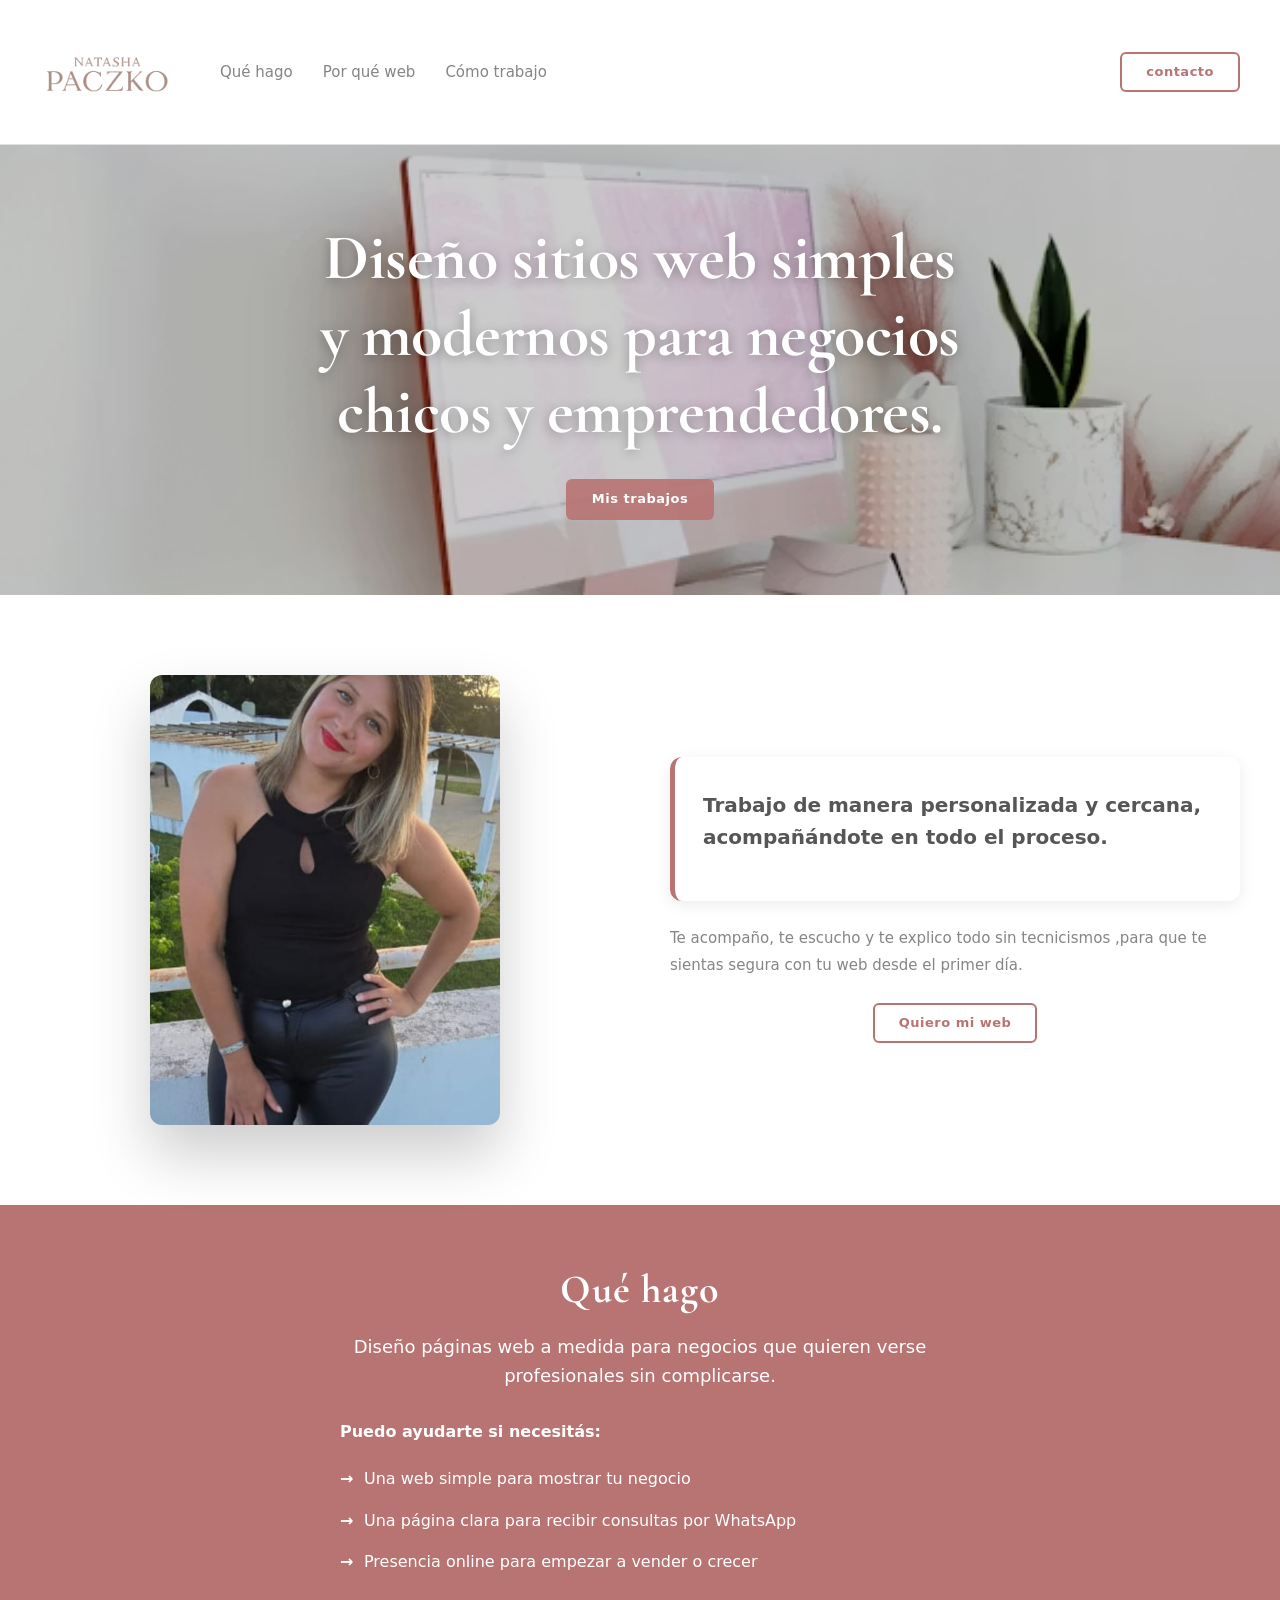
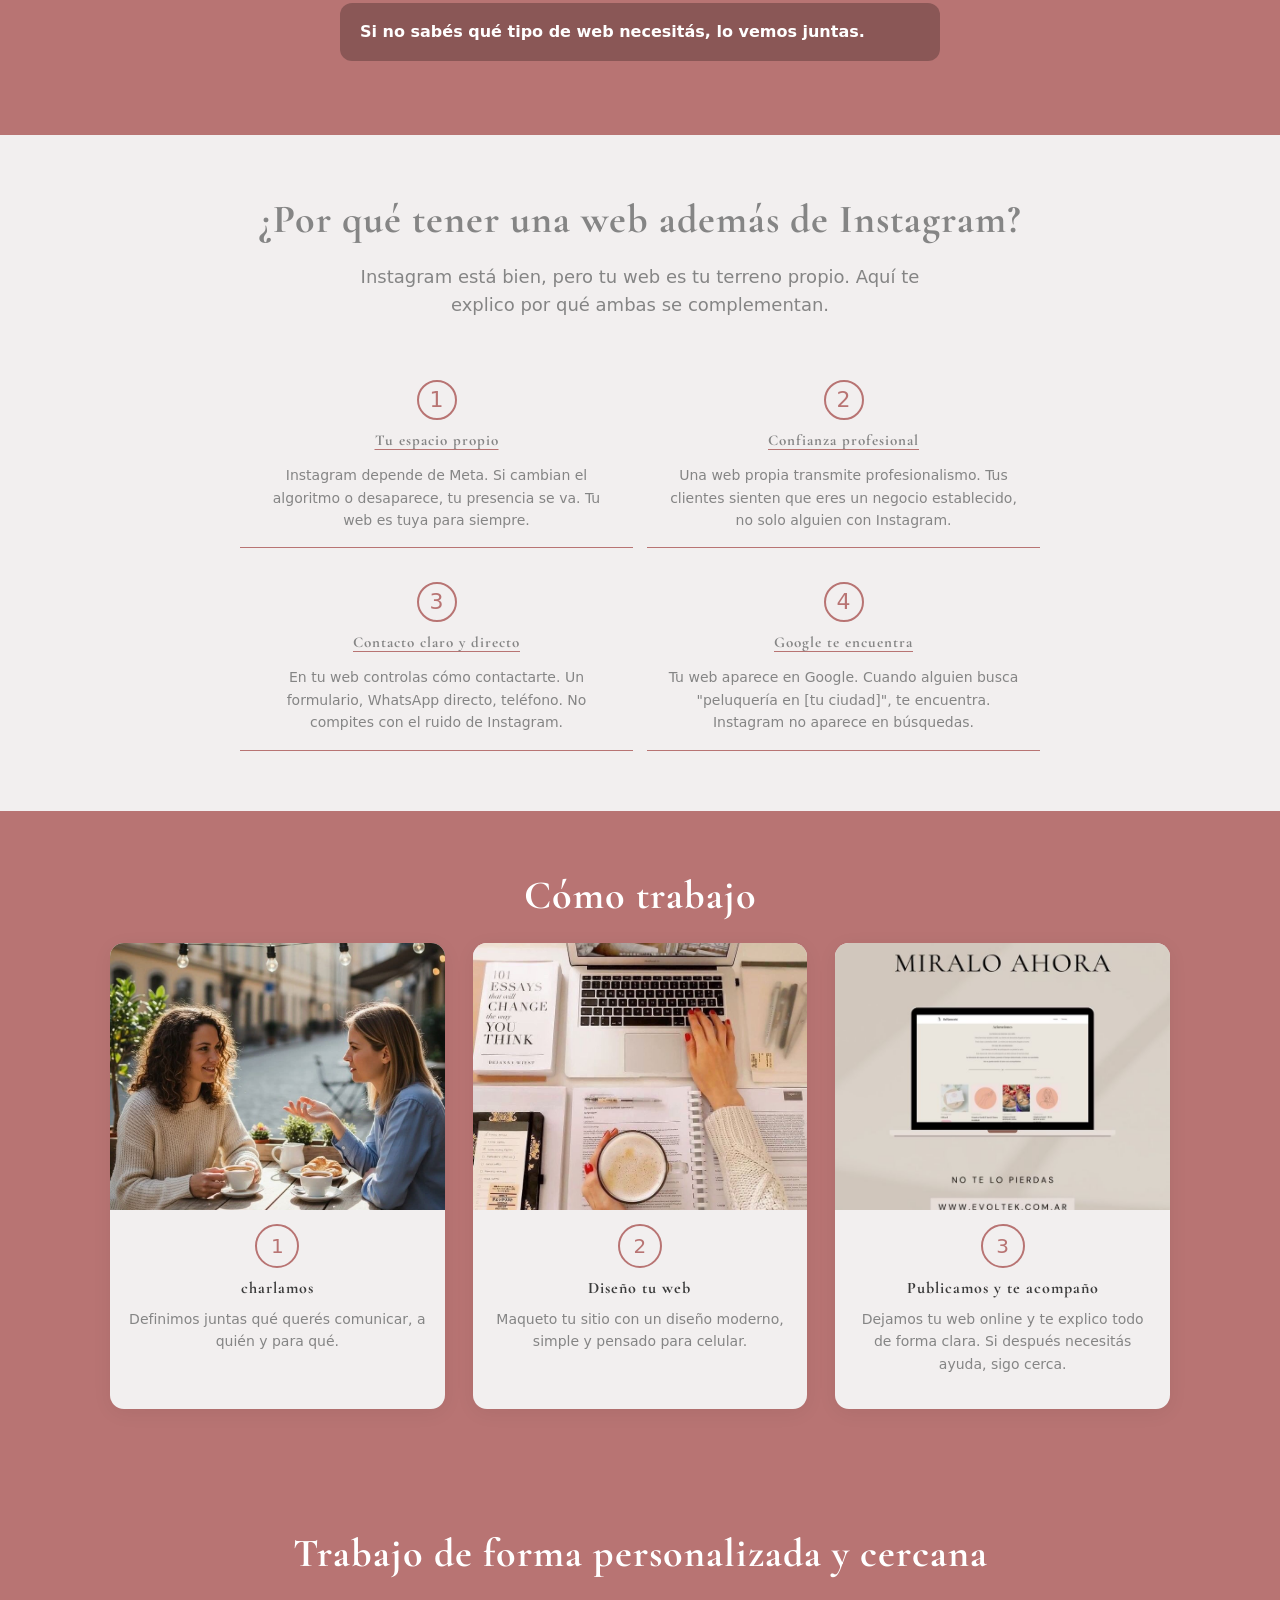
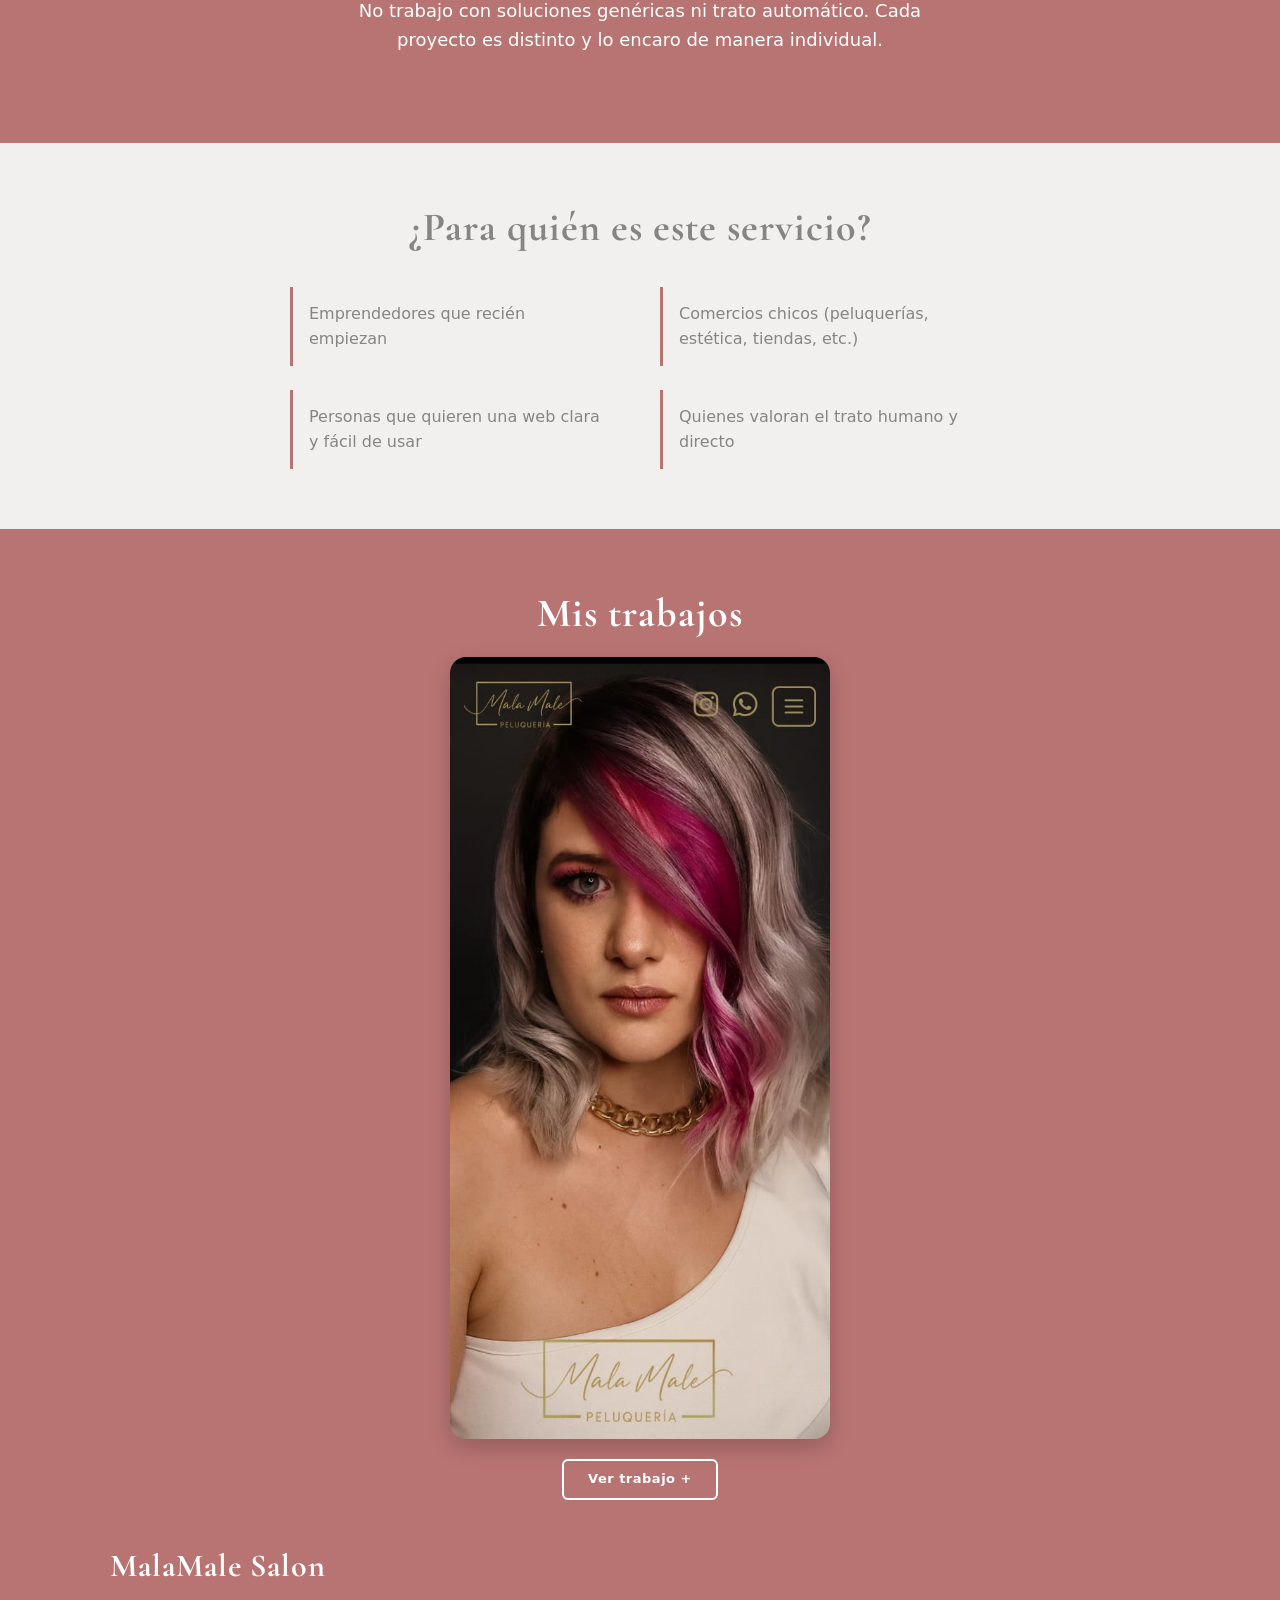
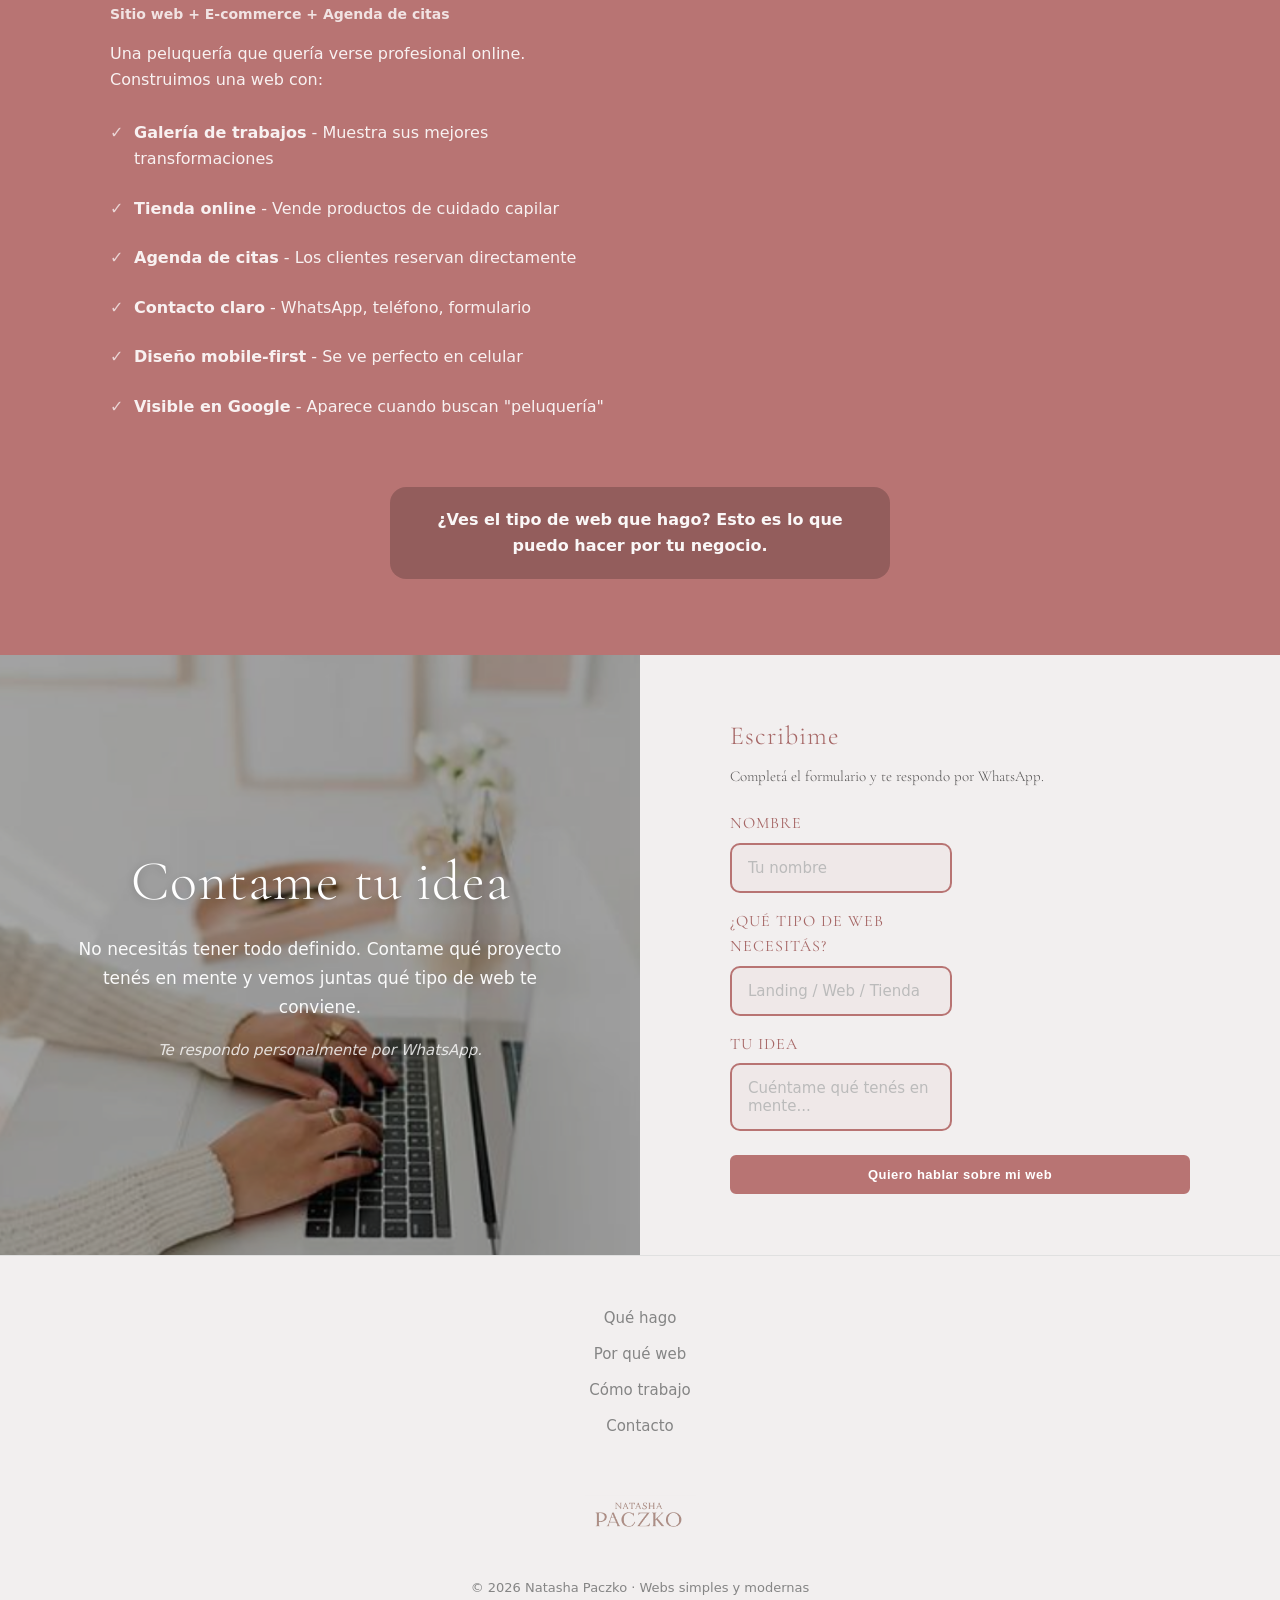
==== commit ee15b30d: "cambie las tarjetas de como trabajo" ====
--- a/index.html
+++ b/index.html
@@ -25,7 +25,7 @@
     
   </nav>
 
-  <a class="btn cta desktopOnly" href="#contacto">contacto</a>
+  <a class="btn cta desktopOnly" href="https://wa.me/5493786417162?text=Hola%2C%20quiero%20consultar%20por%20una%20web" target="_blank" rel="noopener">contacto</a>
 
   <button class="menuBtn" id="menuBtn" type="button" aria-label="Abrir menú" aria-expanded="false">☰</button>
 
@@ -144,12 +144,7 @@
         </div>
         <span class="processNumber">1</span>
         <h3 class="processCardTitle">charlamos</h3>
-        <button class="processBtn" onclick="this.parentElement.classList.toggle('open')">
-          Leer + 
-        </button>
-        <div class="processCardDetail">
-          <p>Definimos juntas qué querés comunicar, a quién y para qué.</p>
-        </div>
+        <p class="processCardText">Definimos juntas qué querés comunicar, a quién y para qué.</p>
       </div>
       
       <!-- CARD 2 -->
@@ -159,12 +154,7 @@
         </div>
         <span class="processNumber">2</span>
         <h3 class="processCardTitle">Diseño tu web</h3>
-        <button class="processBtn" onclick="this.parentElement.classList.toggle('open')">
-          Leer + 
-        </button>
-        <div class="processCardDetail">
-          <p>Maqueto tu sitio con un diseño moderno, simple y pensado para celular.</p>
-        </div>
+        <p class="processCardText">Maqueto tu sitio con un diseño moderno, simple y pensado para celular.</p>
       </div>
       
       <!-- CARD 3 -->
@@ -174,12 +164,7 @@
         </div>
         <span class="processNumber">3</span>
         <h3 class="processCardTitle">Publicamos y te acompaño</h3>
-        <button class="processBtn" onclick="this.parentElement.classList.toggle('open')">
-          Leer + 
-        </button>
-        <div class="processCardDetail">
-          <p>Dejamos tu web online y te explico todo de forma clara. Si después necesitás ayuda, sigo cerca.</p>
-        </div>
+        <p class="processCardText">Dejamos tu web online y te explico todo de forma clara. Si después necesitás ayuda, sigo cerca.</p>
       </div>
     </div>
   </div>
@@ -210,9 +195,9 @@
 </section>
 
 <!-- 7️⃣ MI TRABAJO DESTACADO -->
-<section class="sectionRosa" id="trabajo-destacado">
-  <div class="container">
-    <h2>Mis trabajo </h2>
+<section class="sectionRosa" id="mis-trabajos">
+  <div class="container">
+    <h2>Mis trabajos </h2>
 
      <div class="projectImage">
         <img src="./img/img1.jpg" alt="Proyecto - Web profesional" loading="lazy" />
--- a/css/style.css
+++ b/css/style.css
@@ -663,19 +663,19 @@
 .processGrid {
   display: grid;
   grid-template-columns: 1fr;
-  gap: 16px;
-  margin-top: 40px;
-  max-width: 600px;
+  gap: 12px;
+  margin-top: 24px;
+  max-width: 320px;
   margin-left: auto;
   margin-right: auto;
 }
 
 .processCard {
   background-color: var(--fondo-claro);
-  border-radius: 14px;
+  border-radius: 10px;
   overflow: hidden;
   text-align: center;
-  padding-bottom: 18px;
+  padding-bottom: 12px;
   box-shadow: 0 4px 20px rgba(0, 0, 0, 0.06);
   transition: transform 0.3s ease;
 }
@@ -688,7 +688,7 @@
 .processCardImg {
   position: relative;
   width: 100%;
-  aspect-ratio: 5 / 4;
+  aspect-ratio: 16 / 9;
   overflow: hidden;
 }
 
@@ -705,8 +705,8 @@
 }
 
 .processNumber {
-  width: 44px;
-  height: 44px;
+  width: 36px;
+  height: 36px;
   background: transparent;
   color: var(--rosa);
   border: 2px solid var(--rosa);
@@ -714,63 +714,25 @@
   display: flex;
   align-items: center;
   justify-content: center;
-  font-size: 20px;
+  font-size: 16px;
   font-weight: 300;
-  margin: 14px auto 0;
+  margin: 10px auto 0;
 }
 
 /* TÍTULO DE CARD */
 .processCardTitle {
-  margin: 8px 12px 6px;
-  font-size: 16px;
+  margin: 6px 10px 4px;
+  font-size: 14px;
   font-weight: 700;
   color: var(--texto-oscuro);
 }
 
-/* BOTÓN LEER+ */
-.processBtn {
-  display: inline-block;
-  margin: 6px auto 0;
-  padding: 8px 24px;
-  background: transparent;
-  border: 2px solid var(--rosa);
-  color: var(--rosa-dark);
-  font-size: 13px;
-  font-weight: 700;
-  border-radius: 6px;
-  cursor: pointer;
-  transition: all 0.3s ease;
-  letter-spacing: 0.5px;
-}
-
-.processBtn:hover {
-  background: var(--rosa);
-  color: white;
-}
-
-/* DETALLE EXPANDIBLE */
-.processCardDetail {
-  max-height: 0;
-  overflow: hidden;
-  transition: max-height 0.4s ease, padding 0.4s ease;
-  padding: 0 20px;
-}
-
-.processCard.open .processCardDetail {
-  max-height: 200px;
-  padding: 12px 20px 0;
-}
-
-.processCard.open .processBtn {
-  background: var(--rosa);
-  color: white;
-}
-
-.processCardDetail p {
-  margin: 0;
-  font-size: 14px;
+/* TEXTO DE CARD (visible siempre) */
+.processCardText {
+  margin: 0 12px 12px;
+  font-size: 12px;
   color: var(--texto-secundario);
-  line-height: 1.7;
+  line-height: 1.5;
 }
 
 @media (min-width: 768px) {
@@ -778,6 +740,33 @@
     grid-template-columns: repeat(3, 1fr);
     gap: 28px;
     max-width: 1100px;
+  }
+  
+  .processCard {
+    border-radius: 14px;
+    padding-bottom: 18px;
+  }
+  
+  .processCardImg {
+    aspect-ratio: 5 / 4;
+  }
+  
+  .processNumber {
+    width: 44px;
+    height: 44px;
+    font-size: 20px;
+    margin: 14px auto 0;
+  }
+  
+  .processCardTitle {
+    margin: 8px 12px 6px;
+    font-size: 16px;
+  }
+  
+  .processCardText {
+    margin: 0 16px 16px;
+    font-size: 14px;
+    line-height: 1.6;
   }
 }
 
@@ -1297,6 +1286,19 @@
   color: #bbb;
 }
 
+/* Error en inputs */
+input.input-error,
+textarea.input-error {
+  border-color: #e74c3c;
+  background: rgba(231, 76, 60, 0.06);
+}
+
+input.input-error:focus,
+textarea.input-error:focus {
+  border-color: #e74c3c;
+  box-shadow: 0 0 0 4px rgba(231, 76, 60, 0.15);
+}
+
 textarea {
   min-height: 0;
   height: auto;
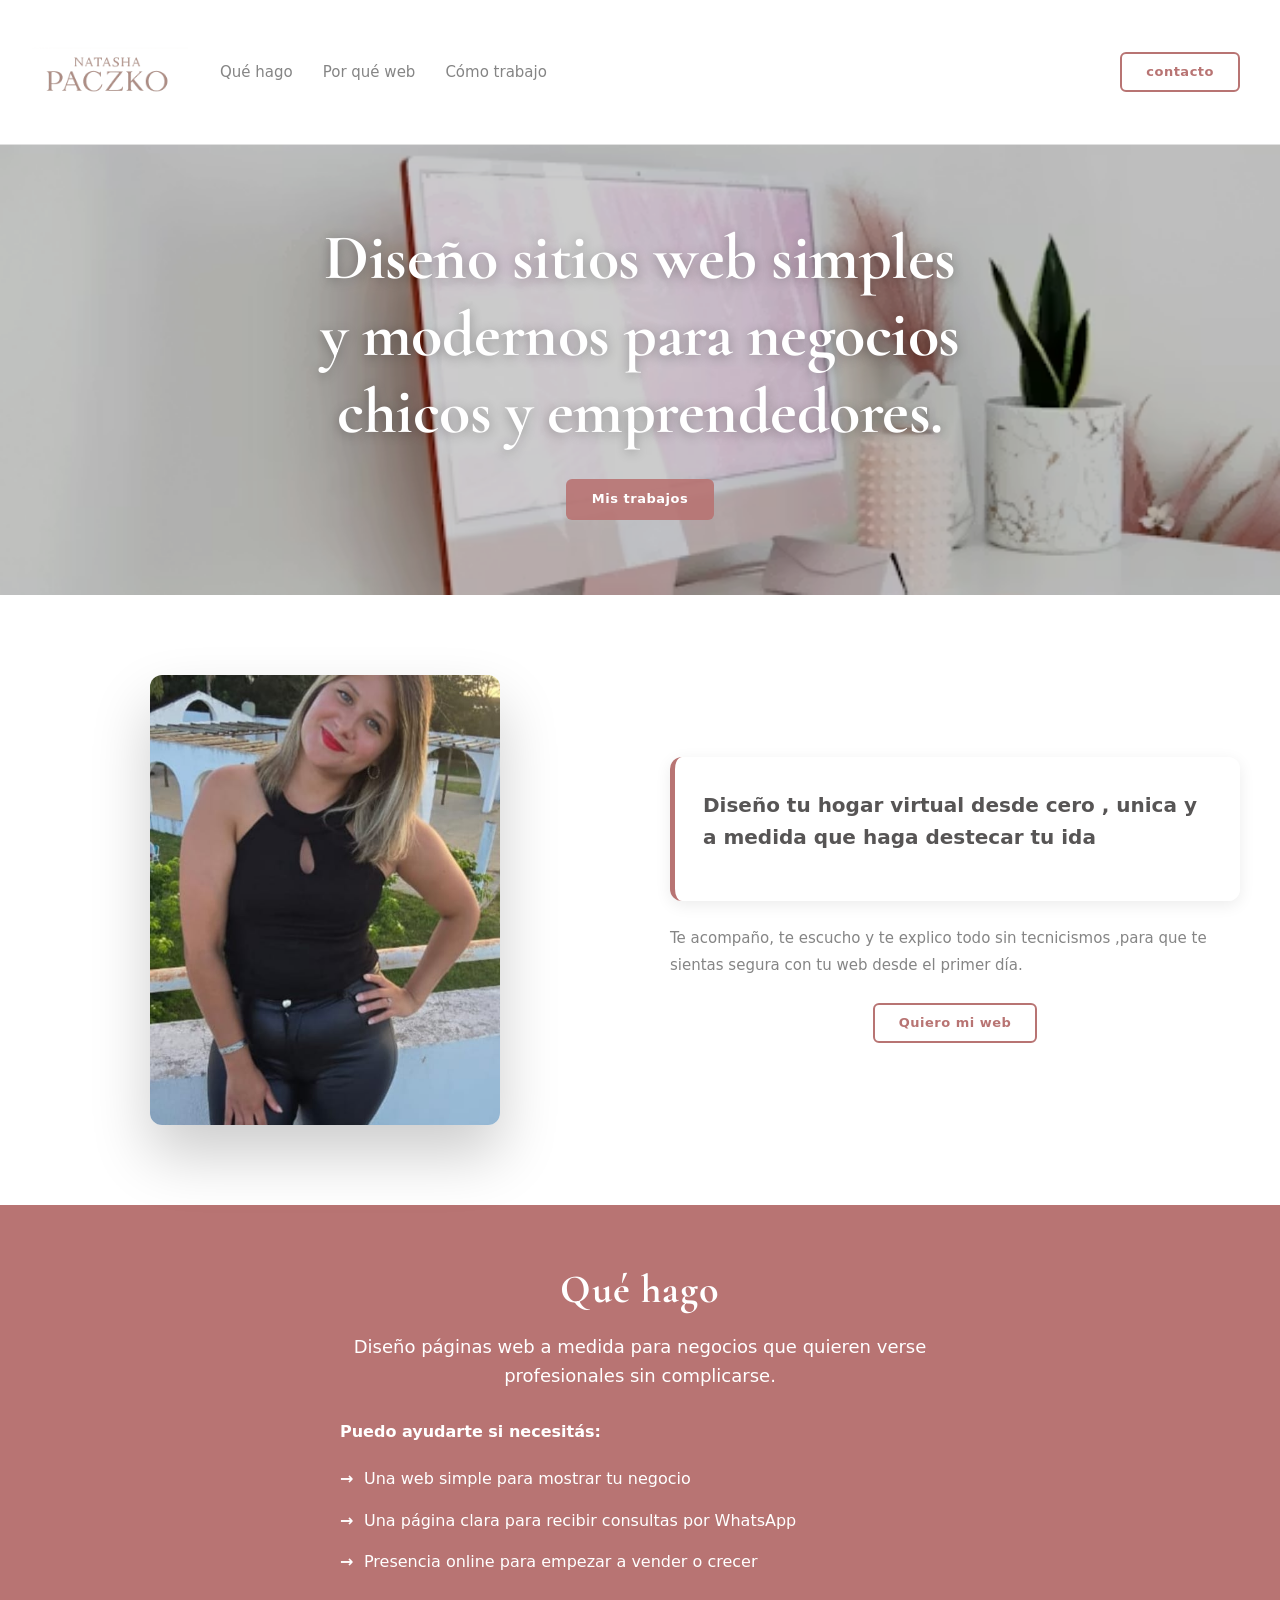
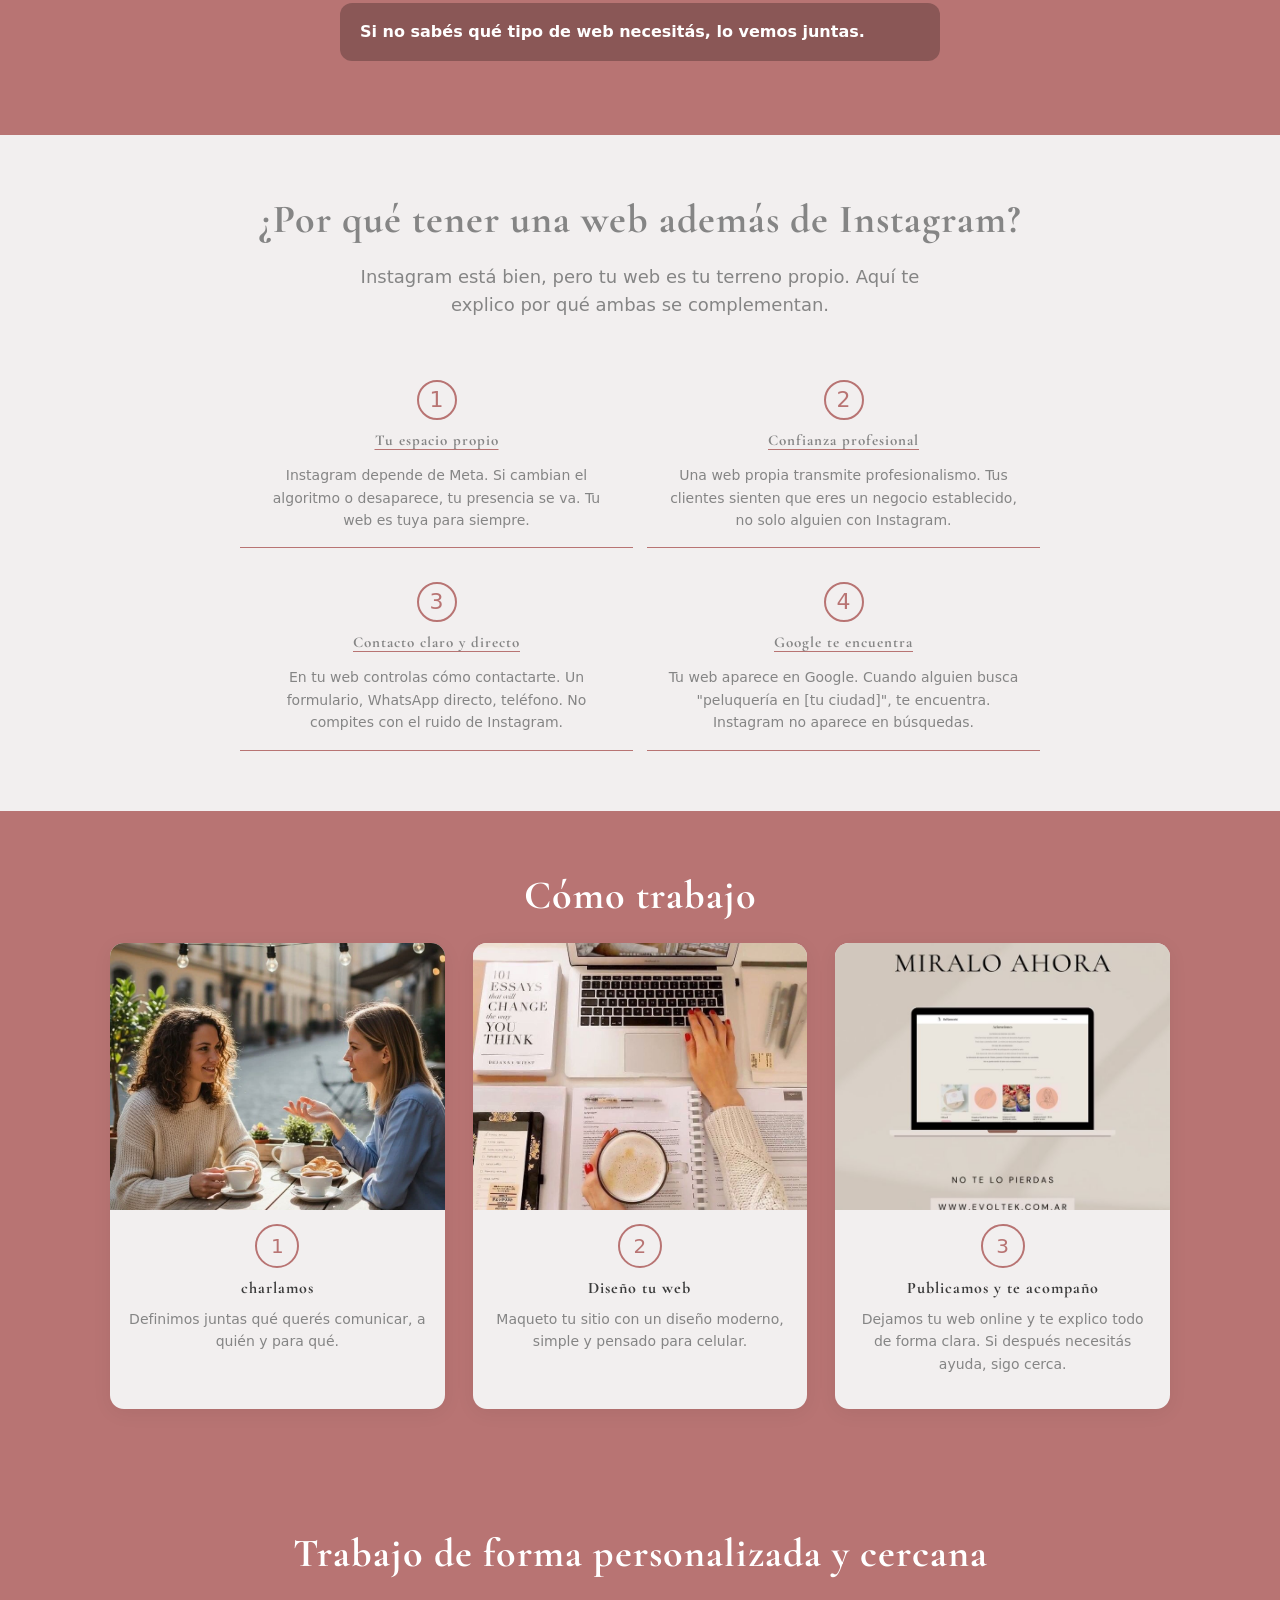
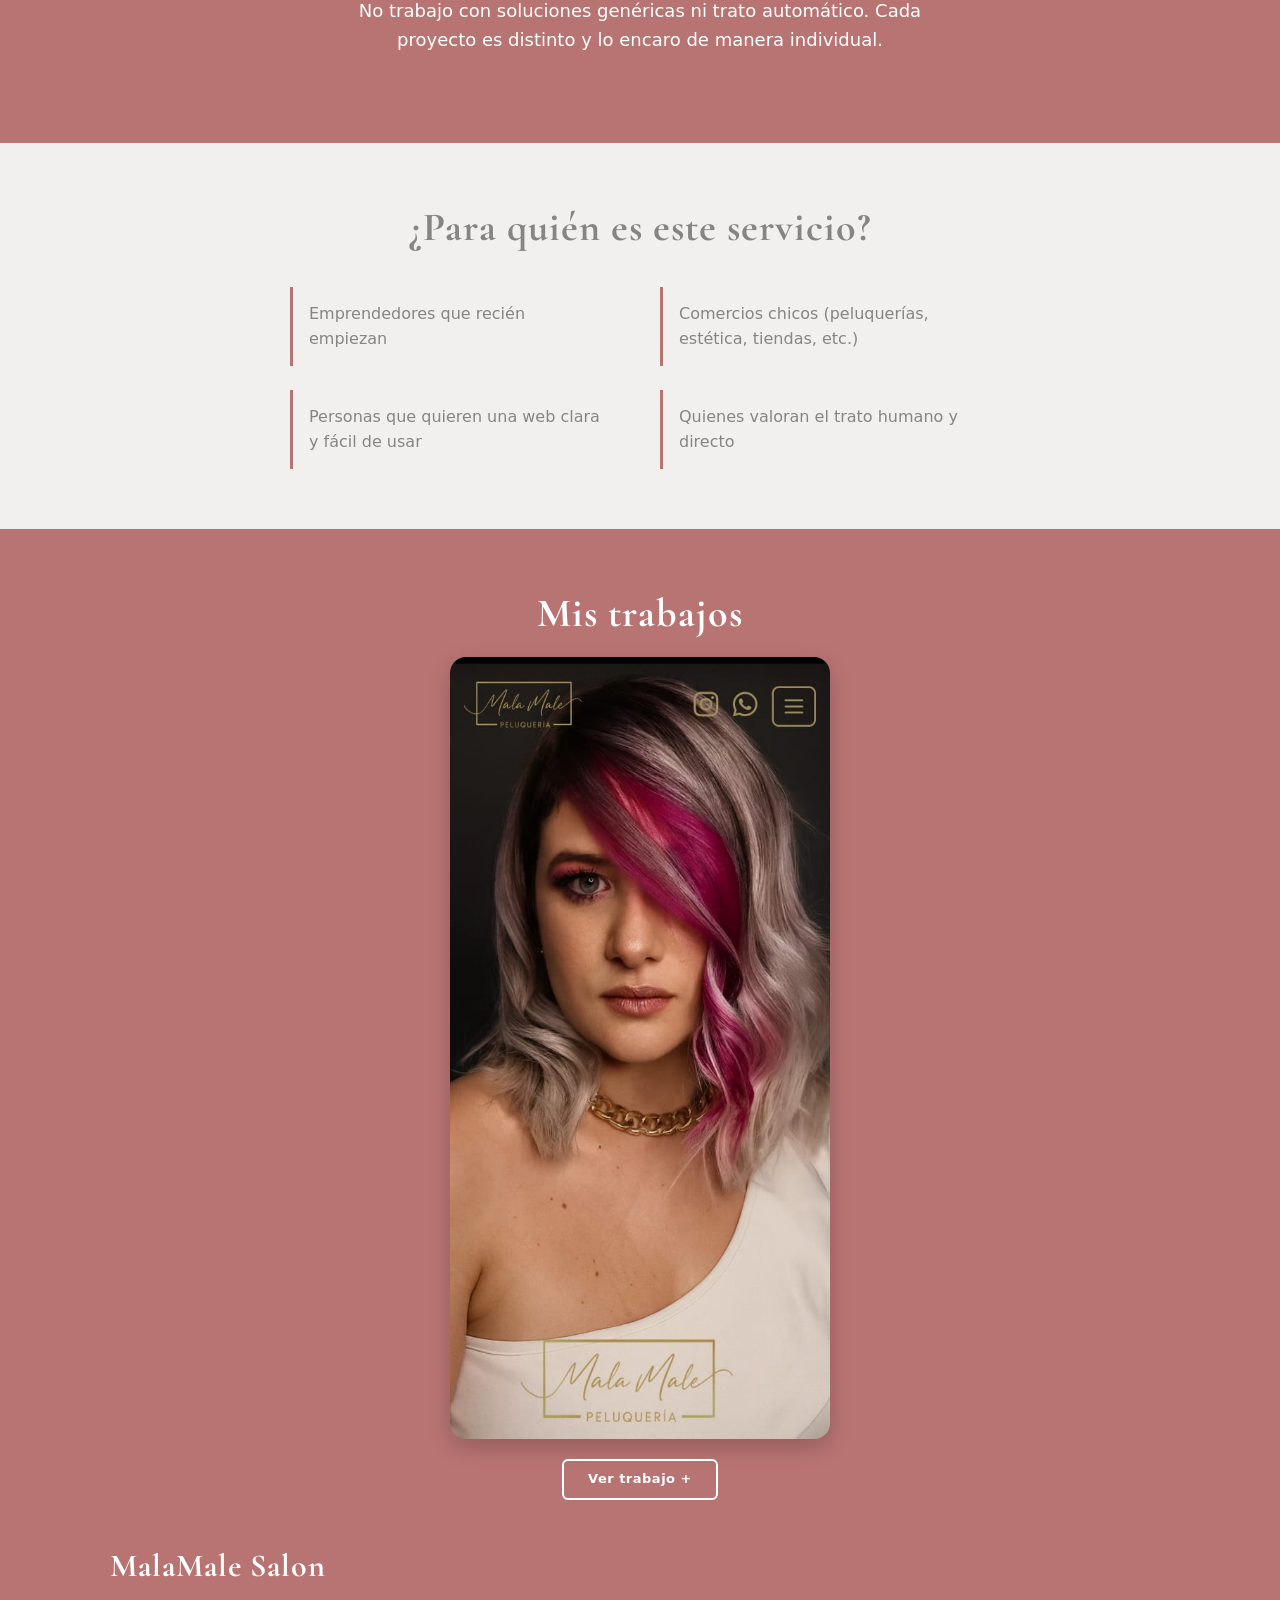
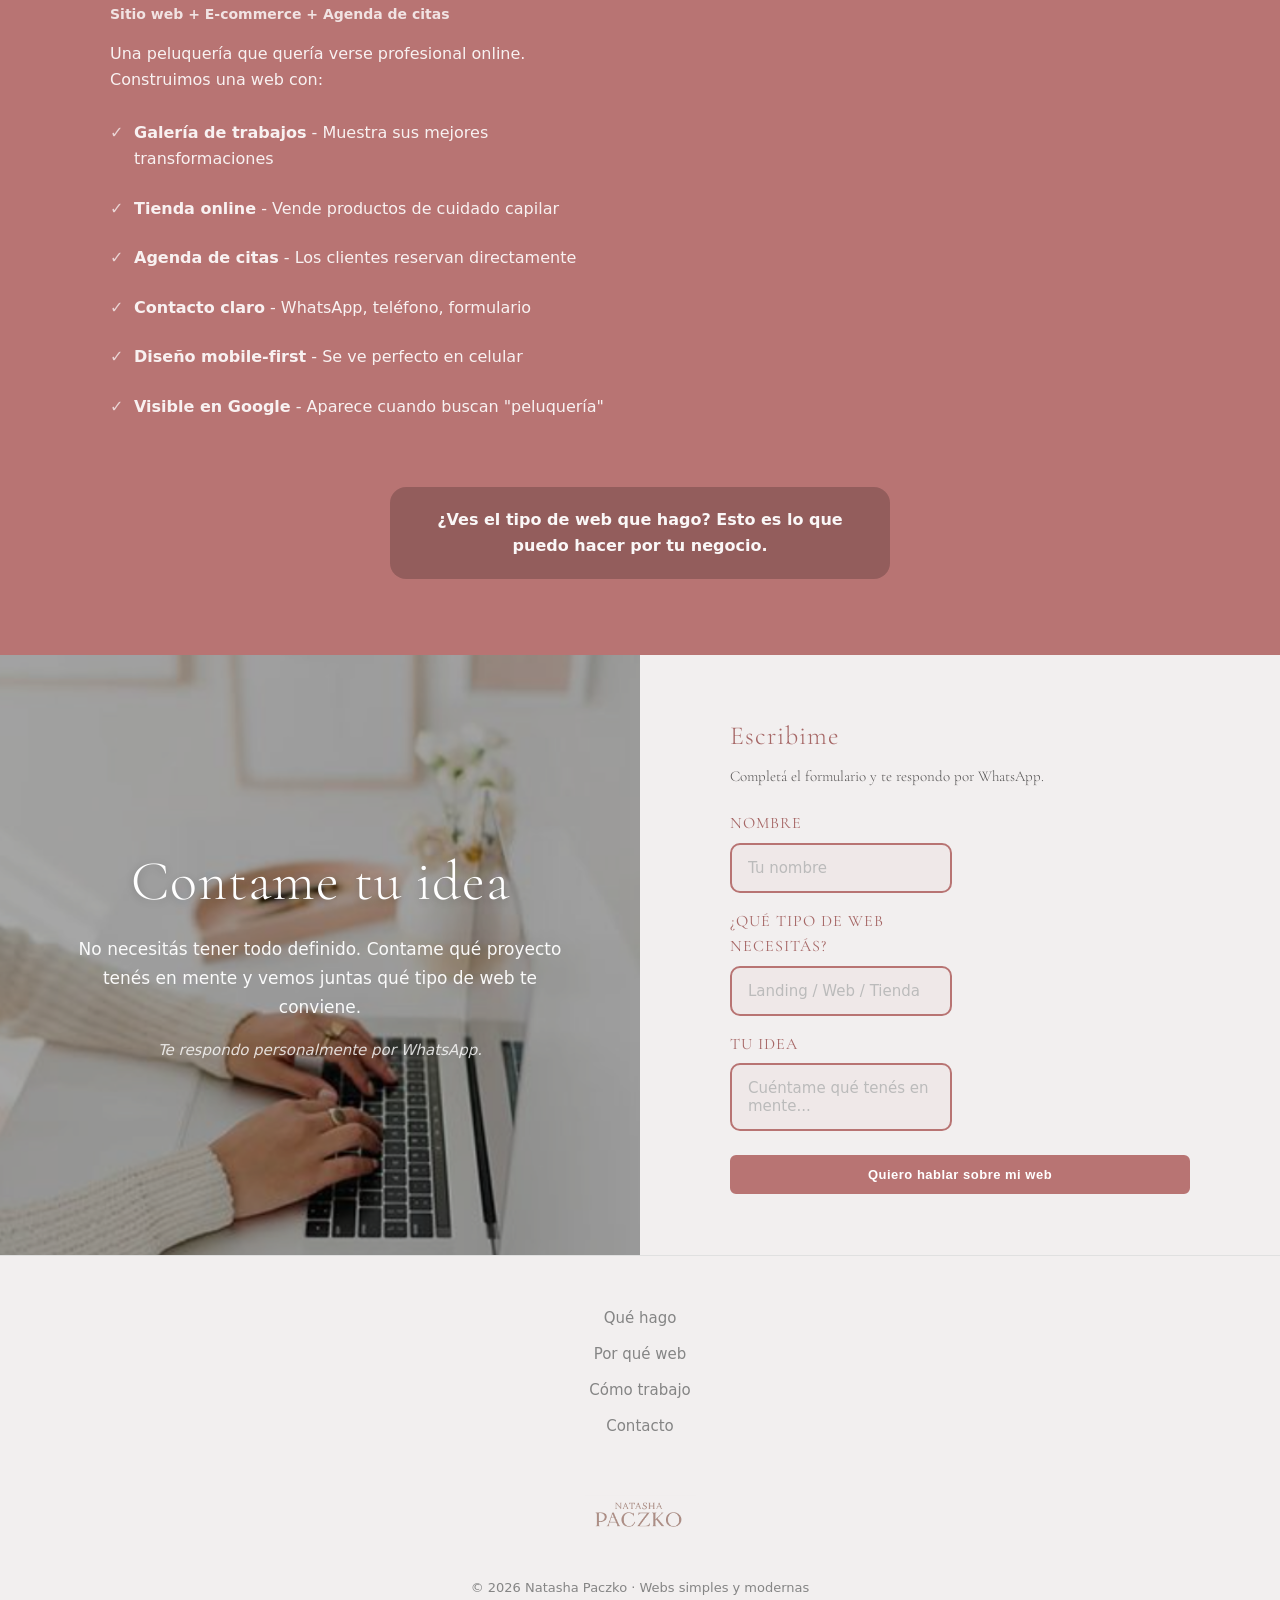
==== commit ac39cbc8: "mejoro lo que dice mi dialogo" ====
--- a/index.html
+++ b/index.html
@@ -60,7 +60,7 @@
       <!-- COLUMNA DERECHA: CITA + BOTÓN -->
       <div class="heroQuoteColumn">
         <blockquote class="heroQuote">
-          <p>Trabajo de manera personalizada y cercana, acompañándote en todo el proceso.</p>
+          <p>Diseño tu hogar virtual desde cero , unica y a medida que haga destecar tu ida </p>
           <footer class="quoteAuthor"></footer>
         </blockquote>
         <p class="heroDescription">
--- a/css/style.css
+++ b/css/style.css
@@ -722,7 +722,7 @@
 /* TÍTULO DE CARD */
 .processCardTitle {
   margin: 6px 10px 4px;
-  font-size: 14px;
+  font-size: 15px;
   font-weight: 700;
   color: var(--texto-oscuro);
 }
@@ -730,7 +730,7 @@
 /* TEXTO DE CARD (visible siempre) */
 .processCardText {
   margin: 0 12px 12px;
-  font-size: 12px;
+  font-size: 13px;
   color: var(--texto-secundario);
   line-height: 1.5;
 }
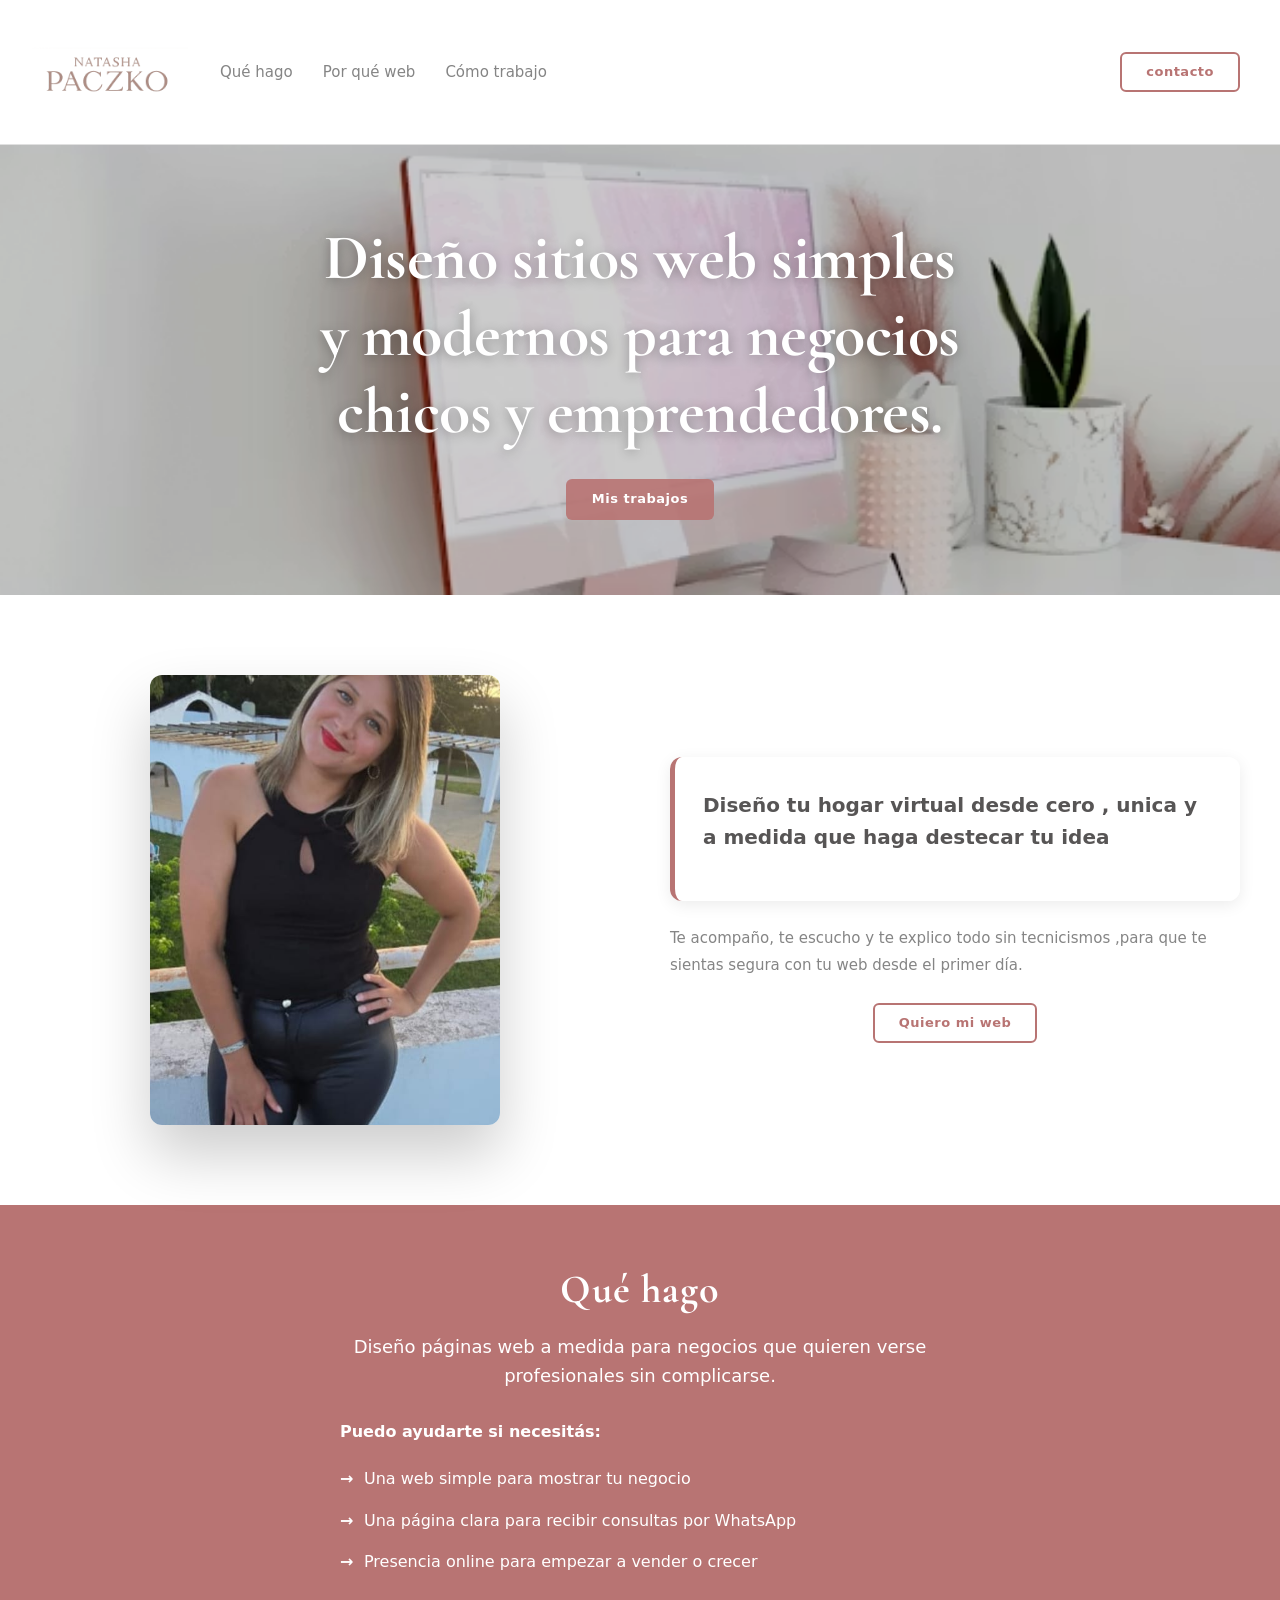
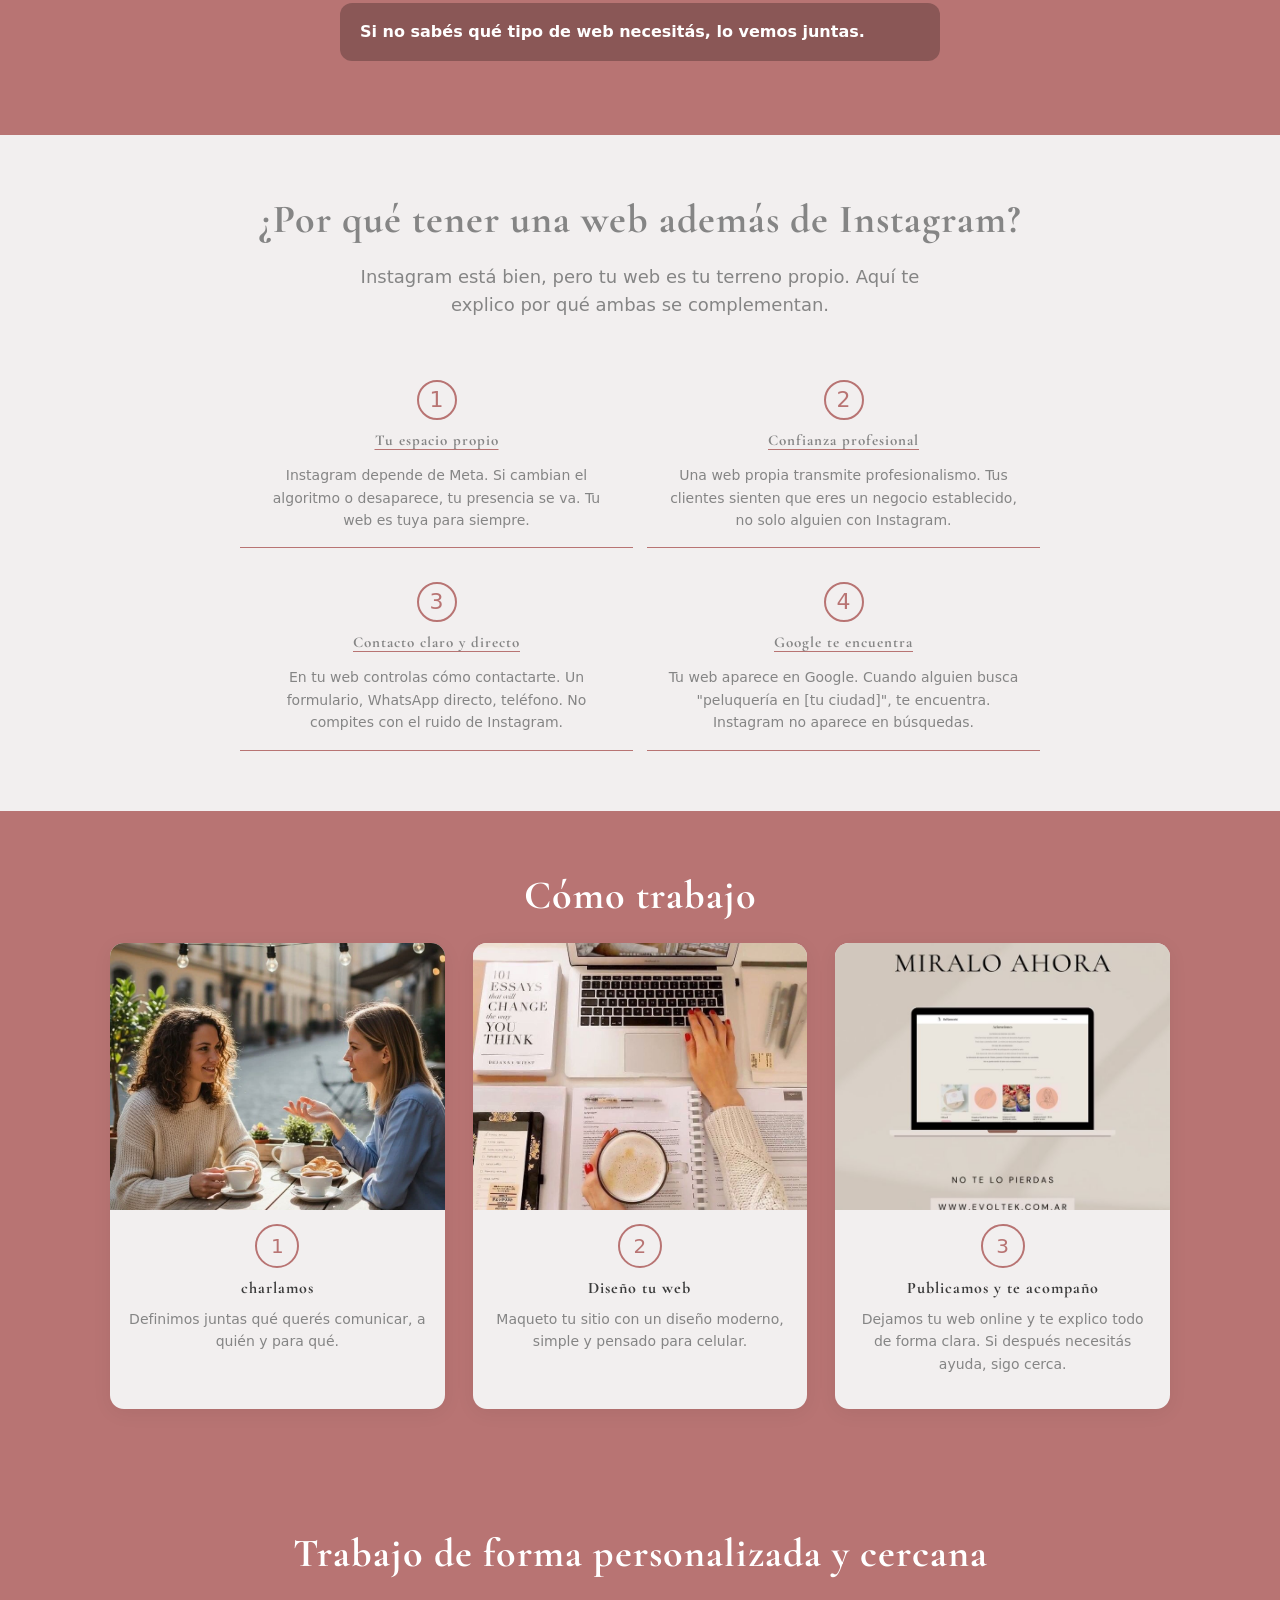
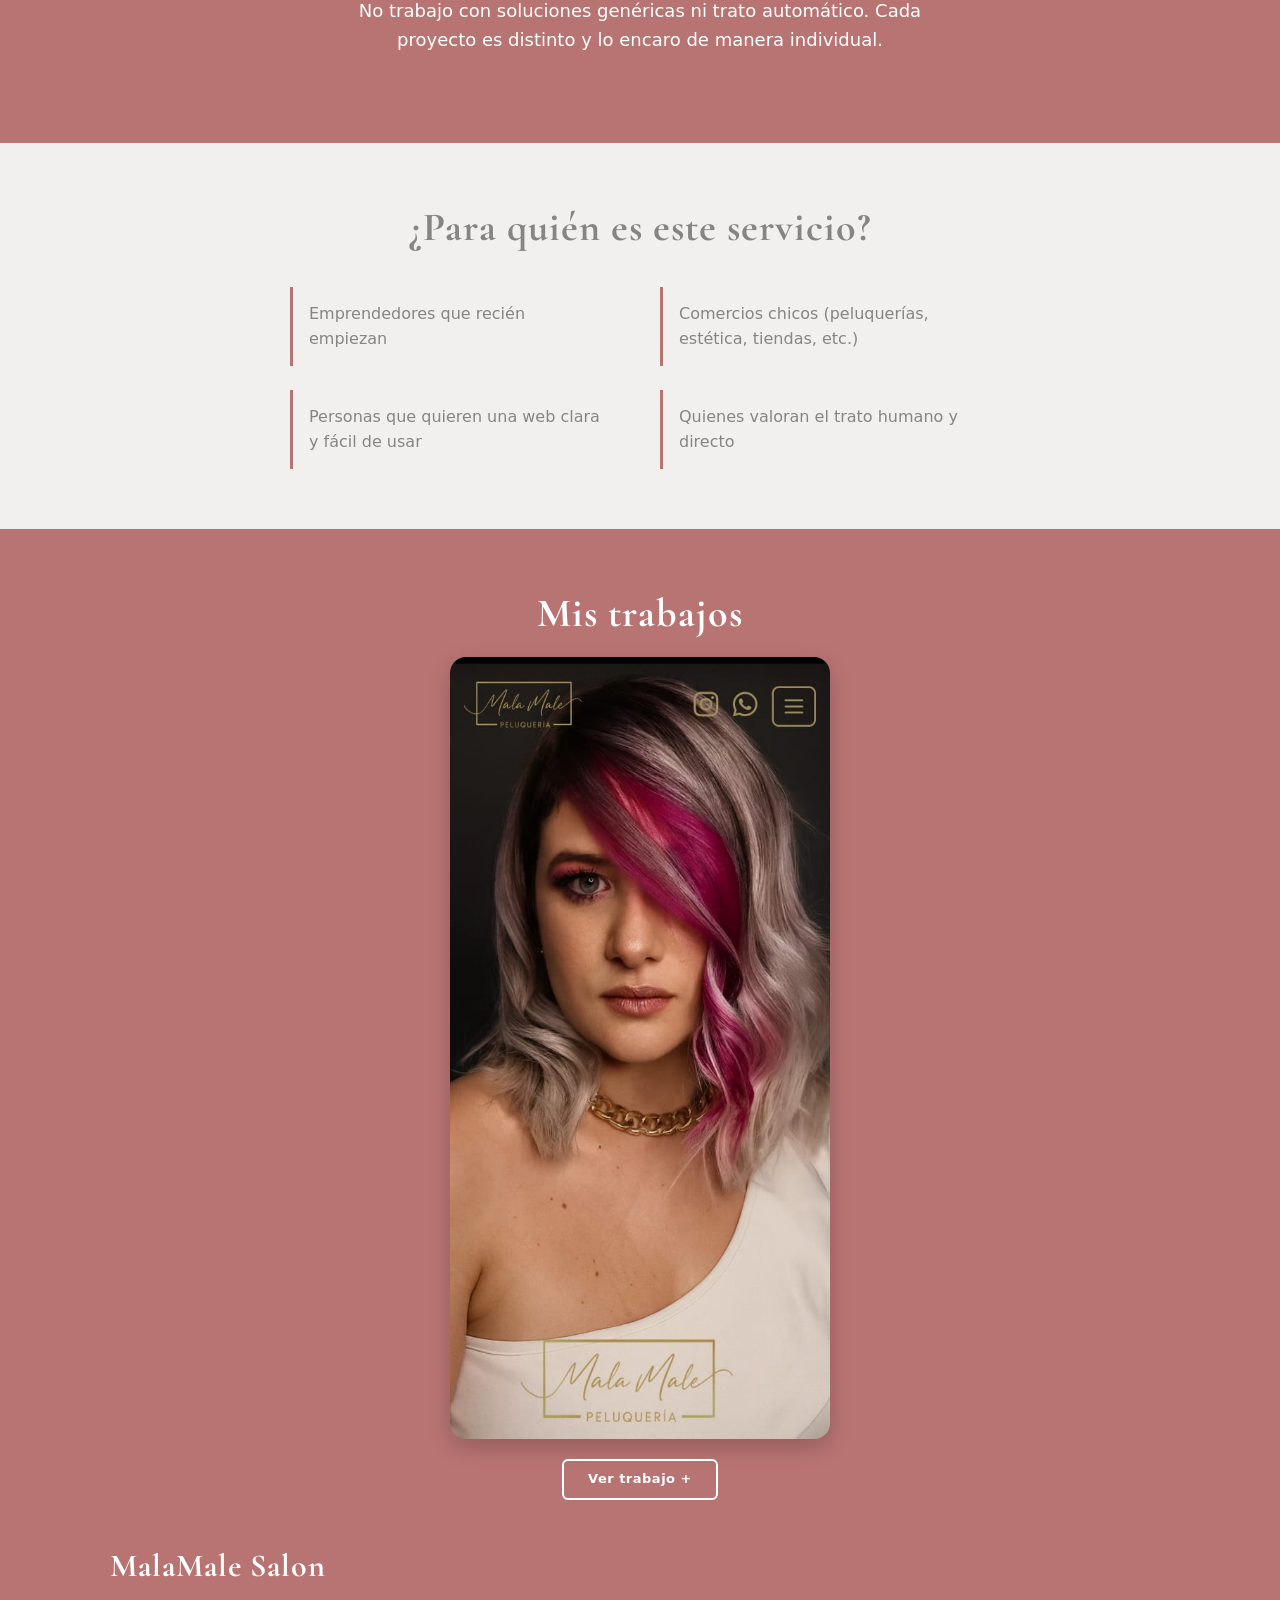
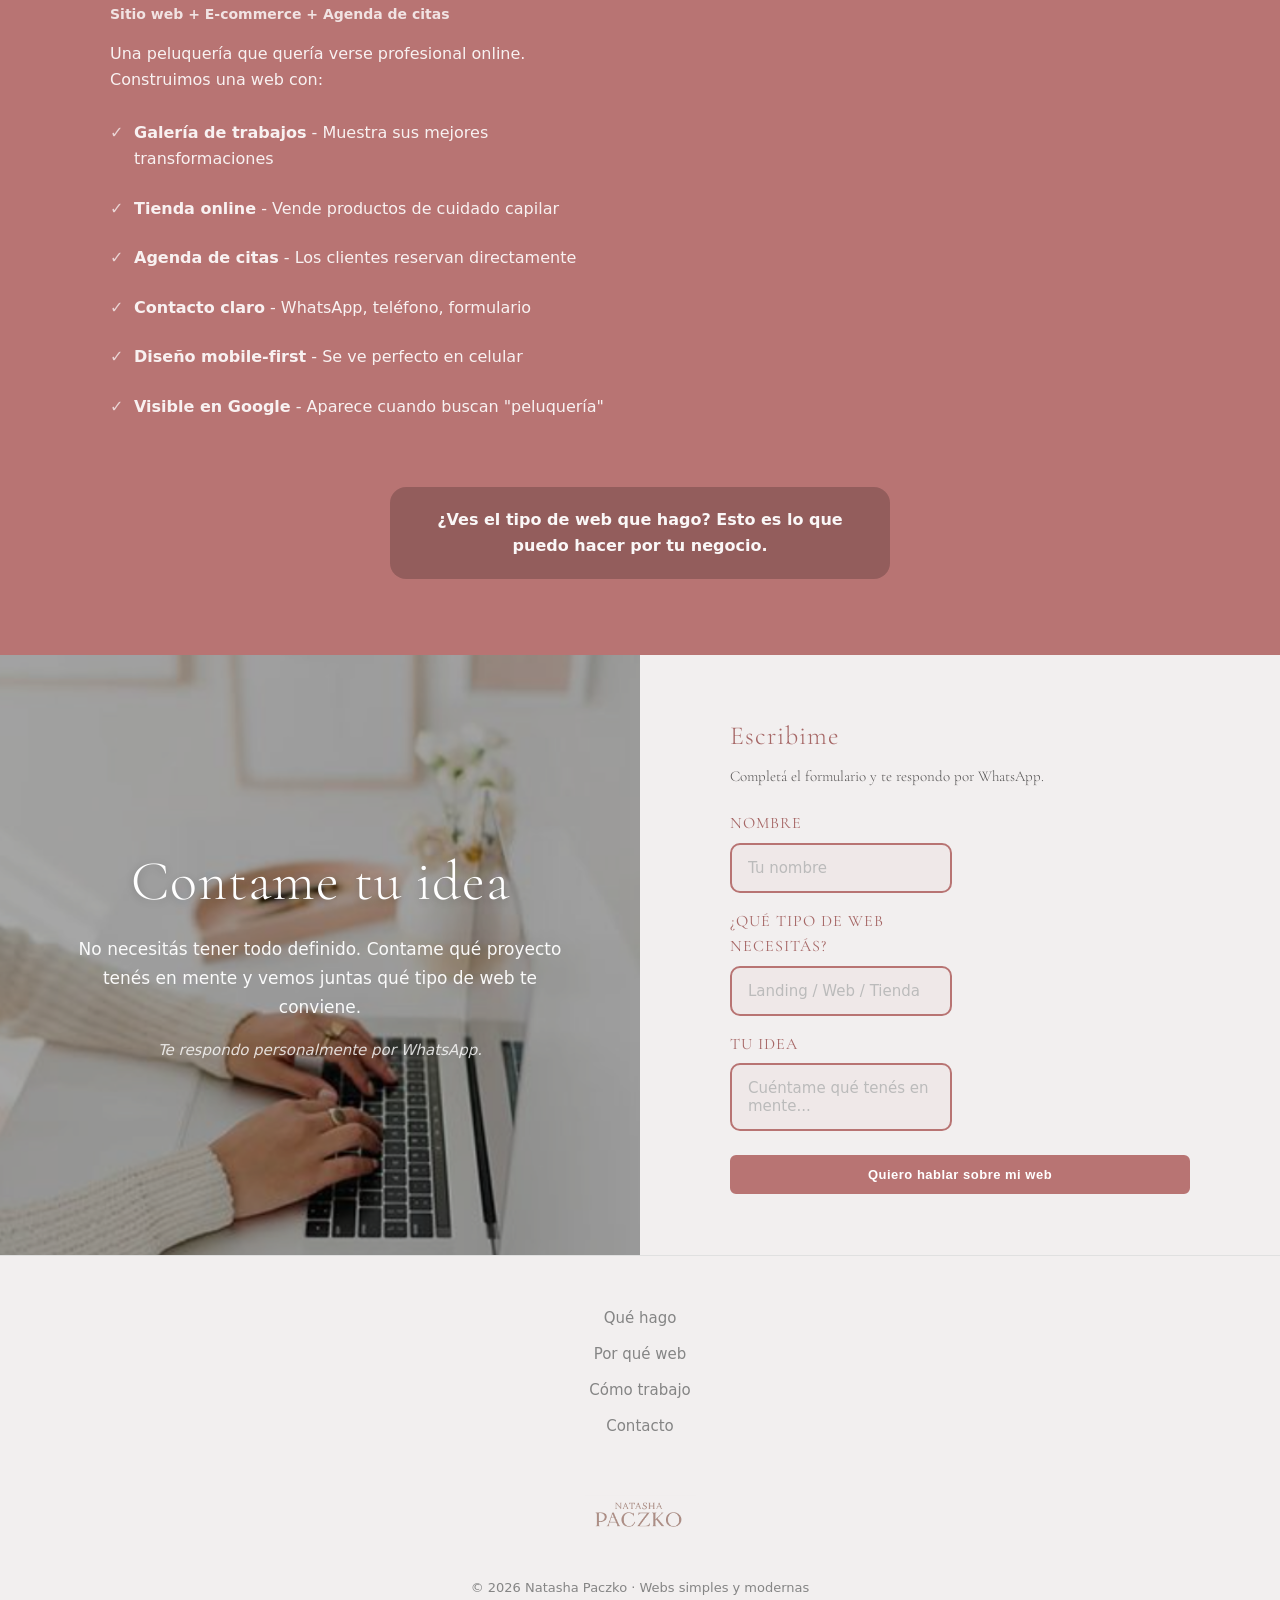
==== commit e5d377f8: "areglo de ortografia" ====
--- a/index.html
+++ b/index.html
@@ -60,7 +60,7 @@
       <!-- COLUMNA DERECHA: CITA + BOTÓN -->
       <div class="heroQuoteColumn">
         <blockquote class="heroQuote">
-          <p>Diseño tu hogar virtual desde cero , unica y a medida que haga destecar tu ida </p>
+          <p>Diseño tu hogar virtual desde cero , unica y a medida que haga destecar tu idea </p>
           <footer class="quoteAuthor"></footer>
         </blockquote>
         <p class="heroDescription">
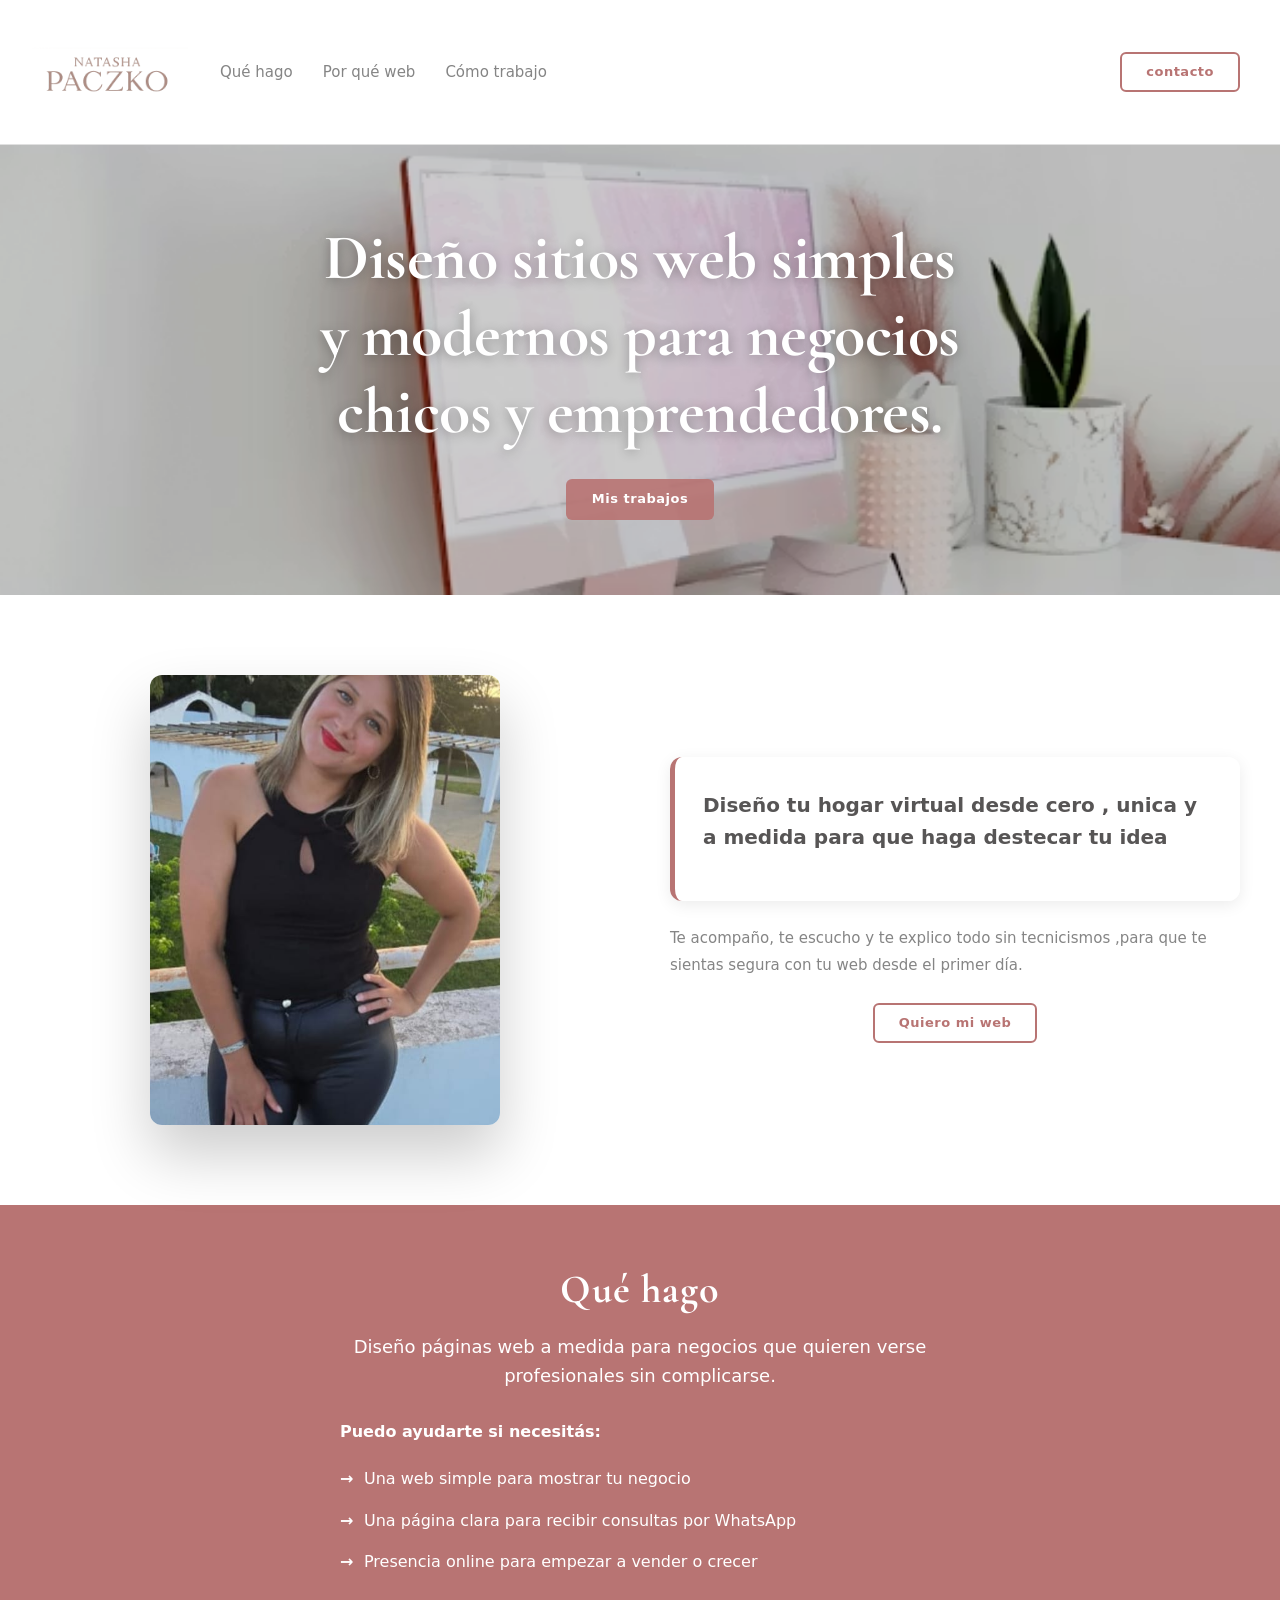
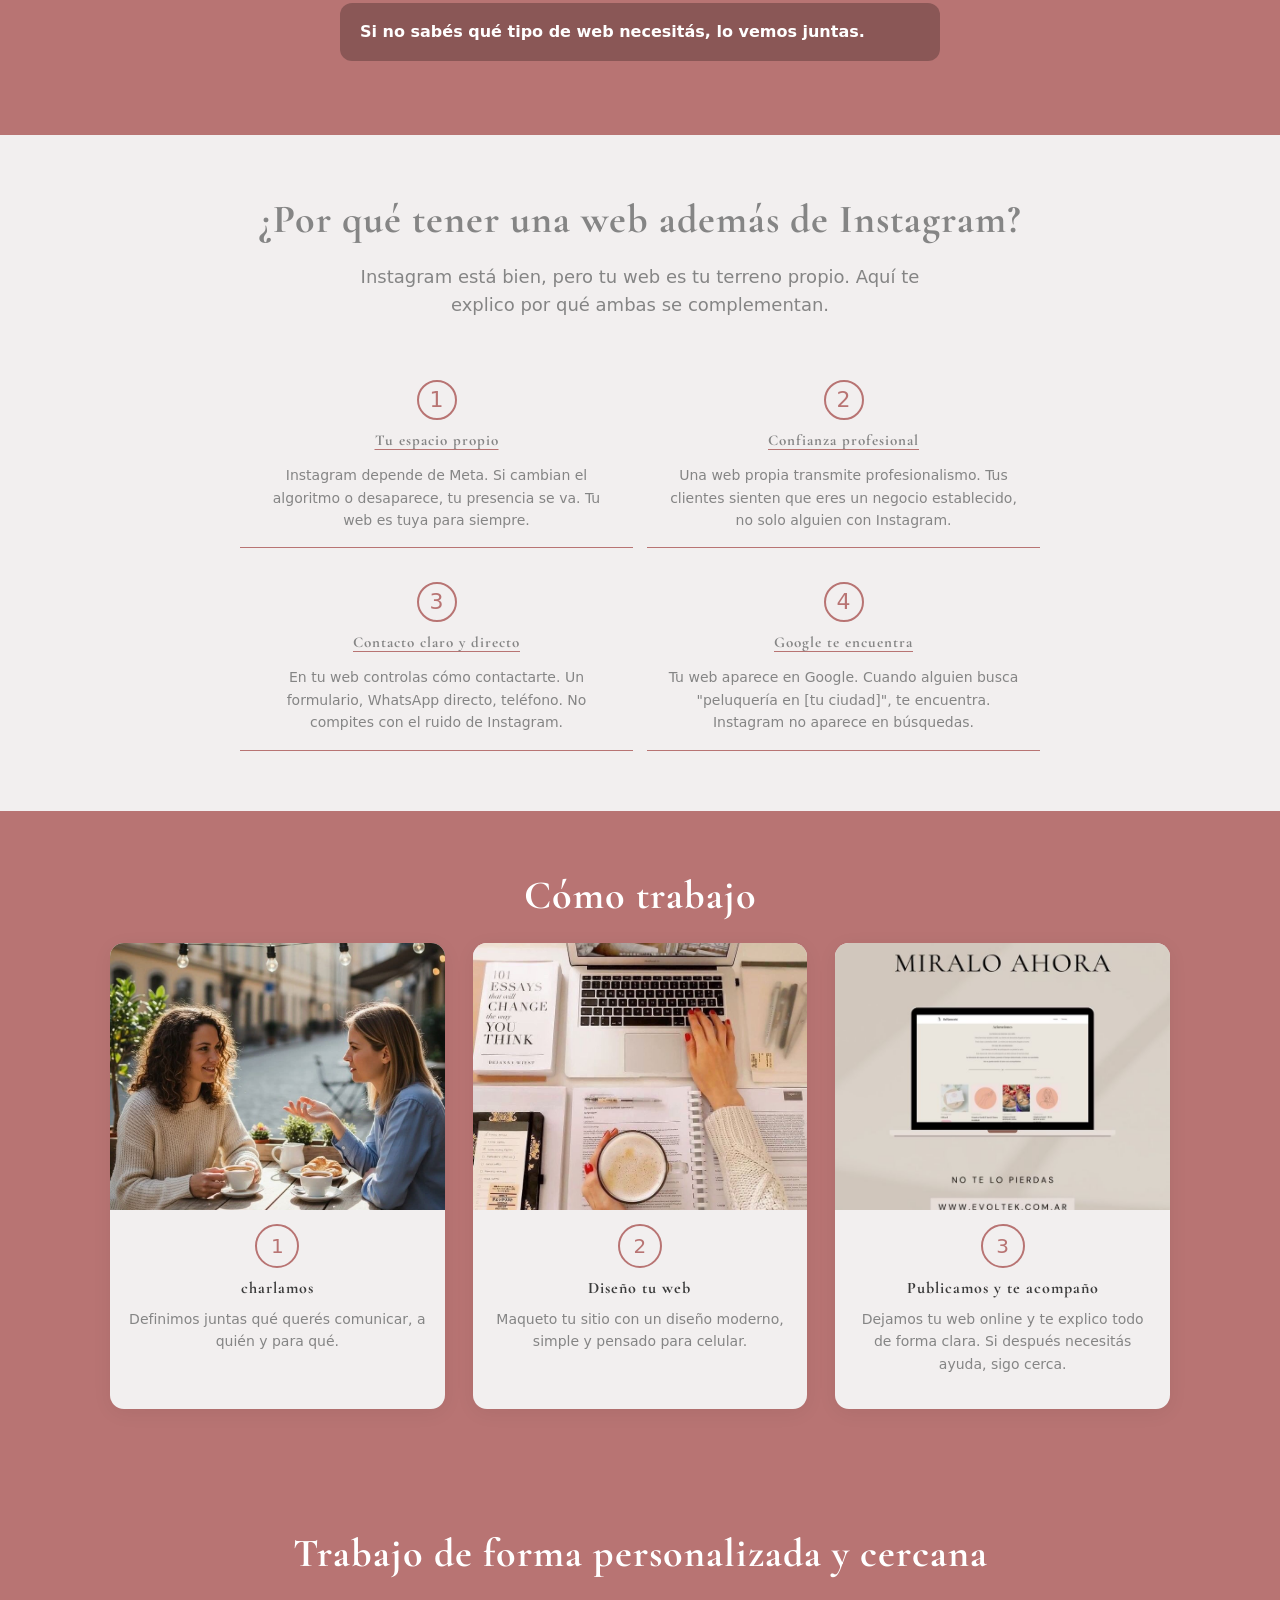
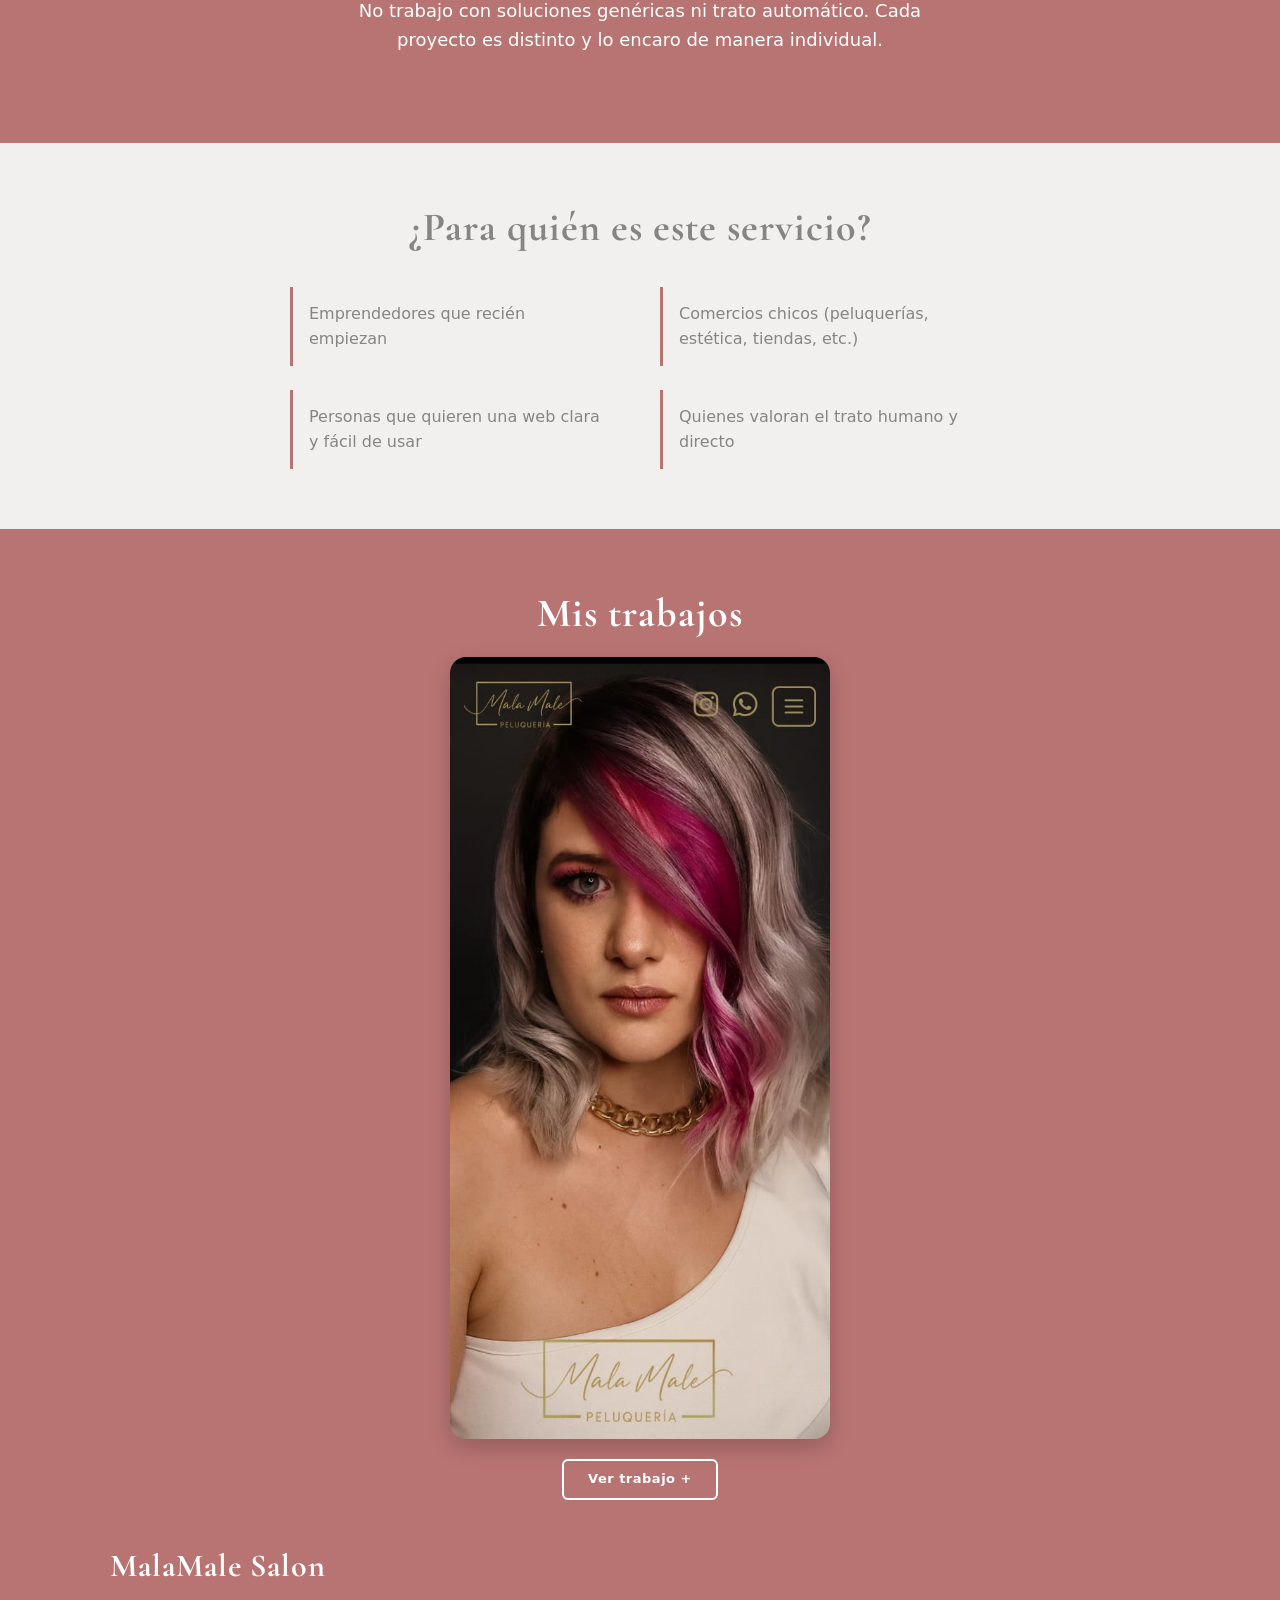
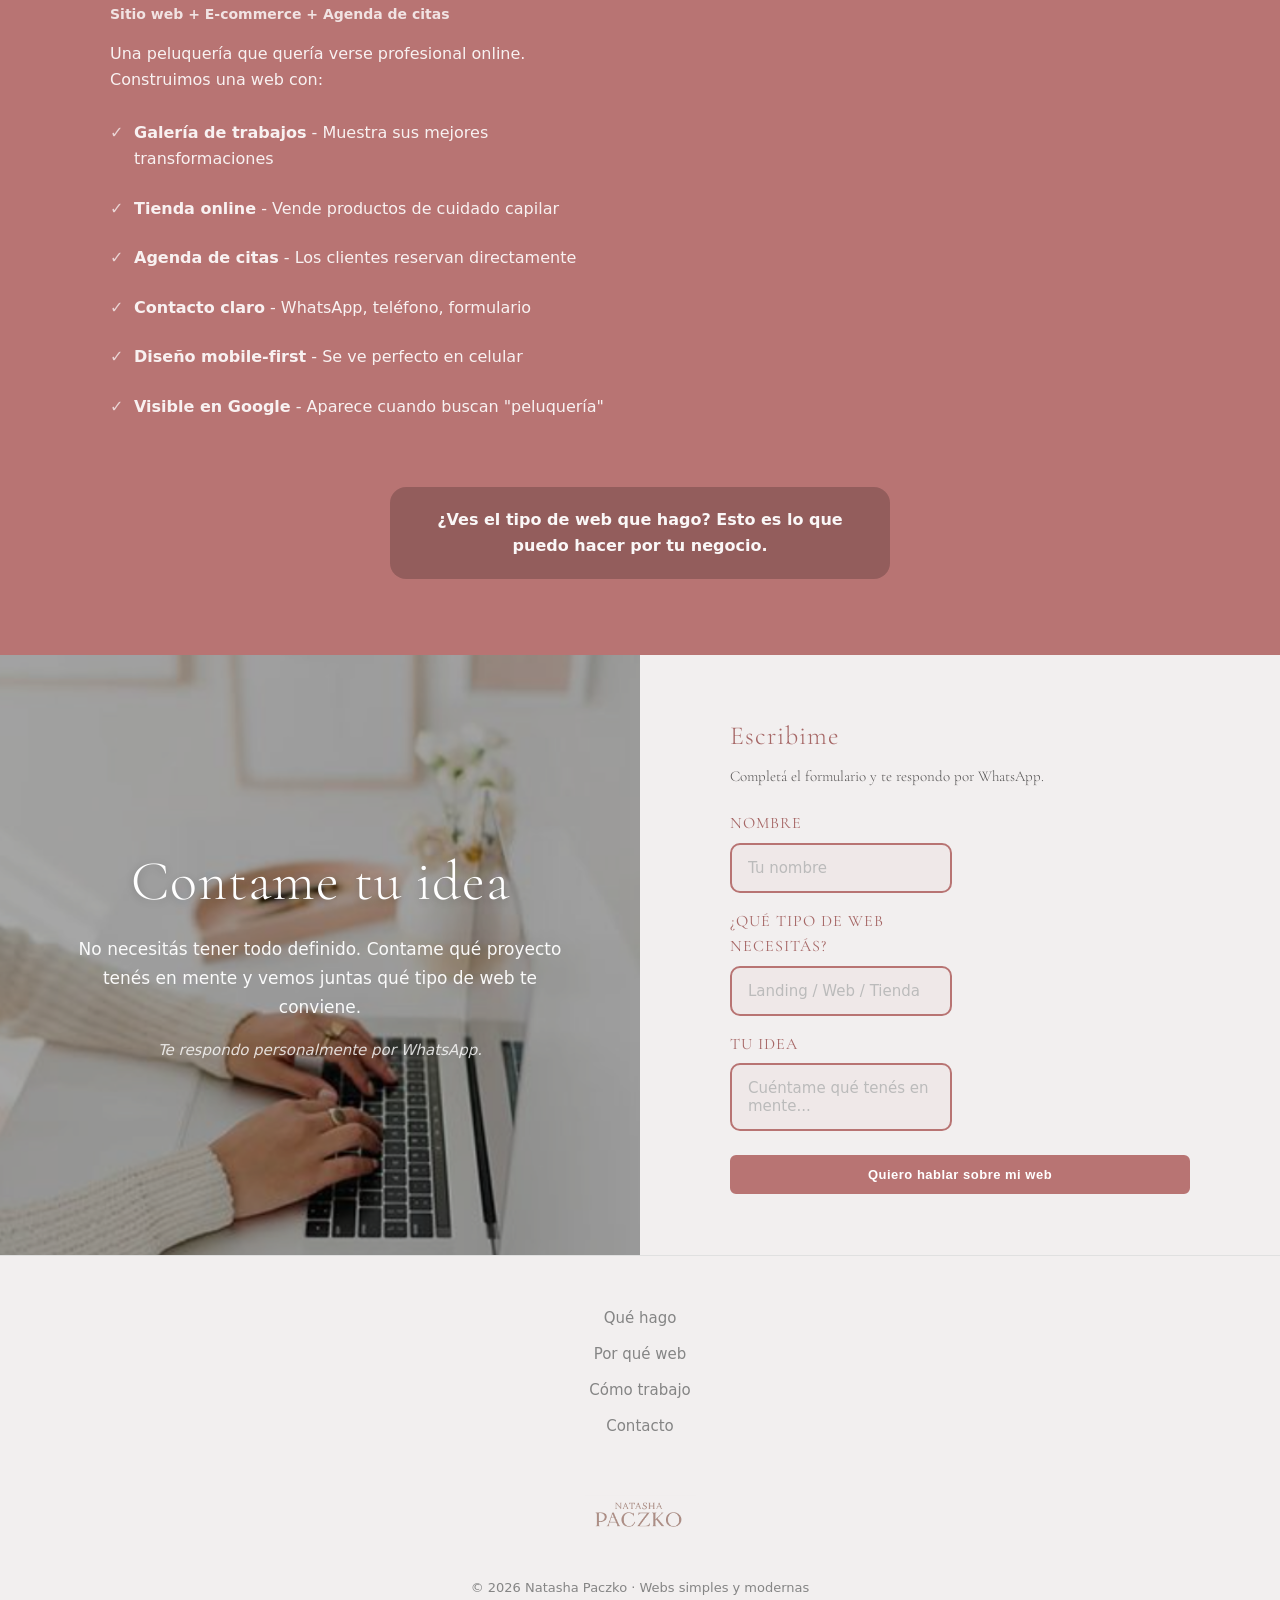
==== commit f23245b2: "ortografia" ====
--- a/index.html
+++ b/index.html
@@ -60,7 +60,7 @@
       <!-- COLUMNA DERECHA: CITA + BOTÓN -->
       <div class="heroQuoteColumn">
         <blockquote class="heroQuote">
-          <p>Diseño tu hogar virtual desde cero , unica y a medida que haga destecar tu idea </p>
+          <p>Diseño tu hogar virtual desde cero , unica y a medida para que haga destecar tu idea </p>
           <footer class="quoteAuthor"></footer>
         </blockquote>
         <p class="heroDescription">
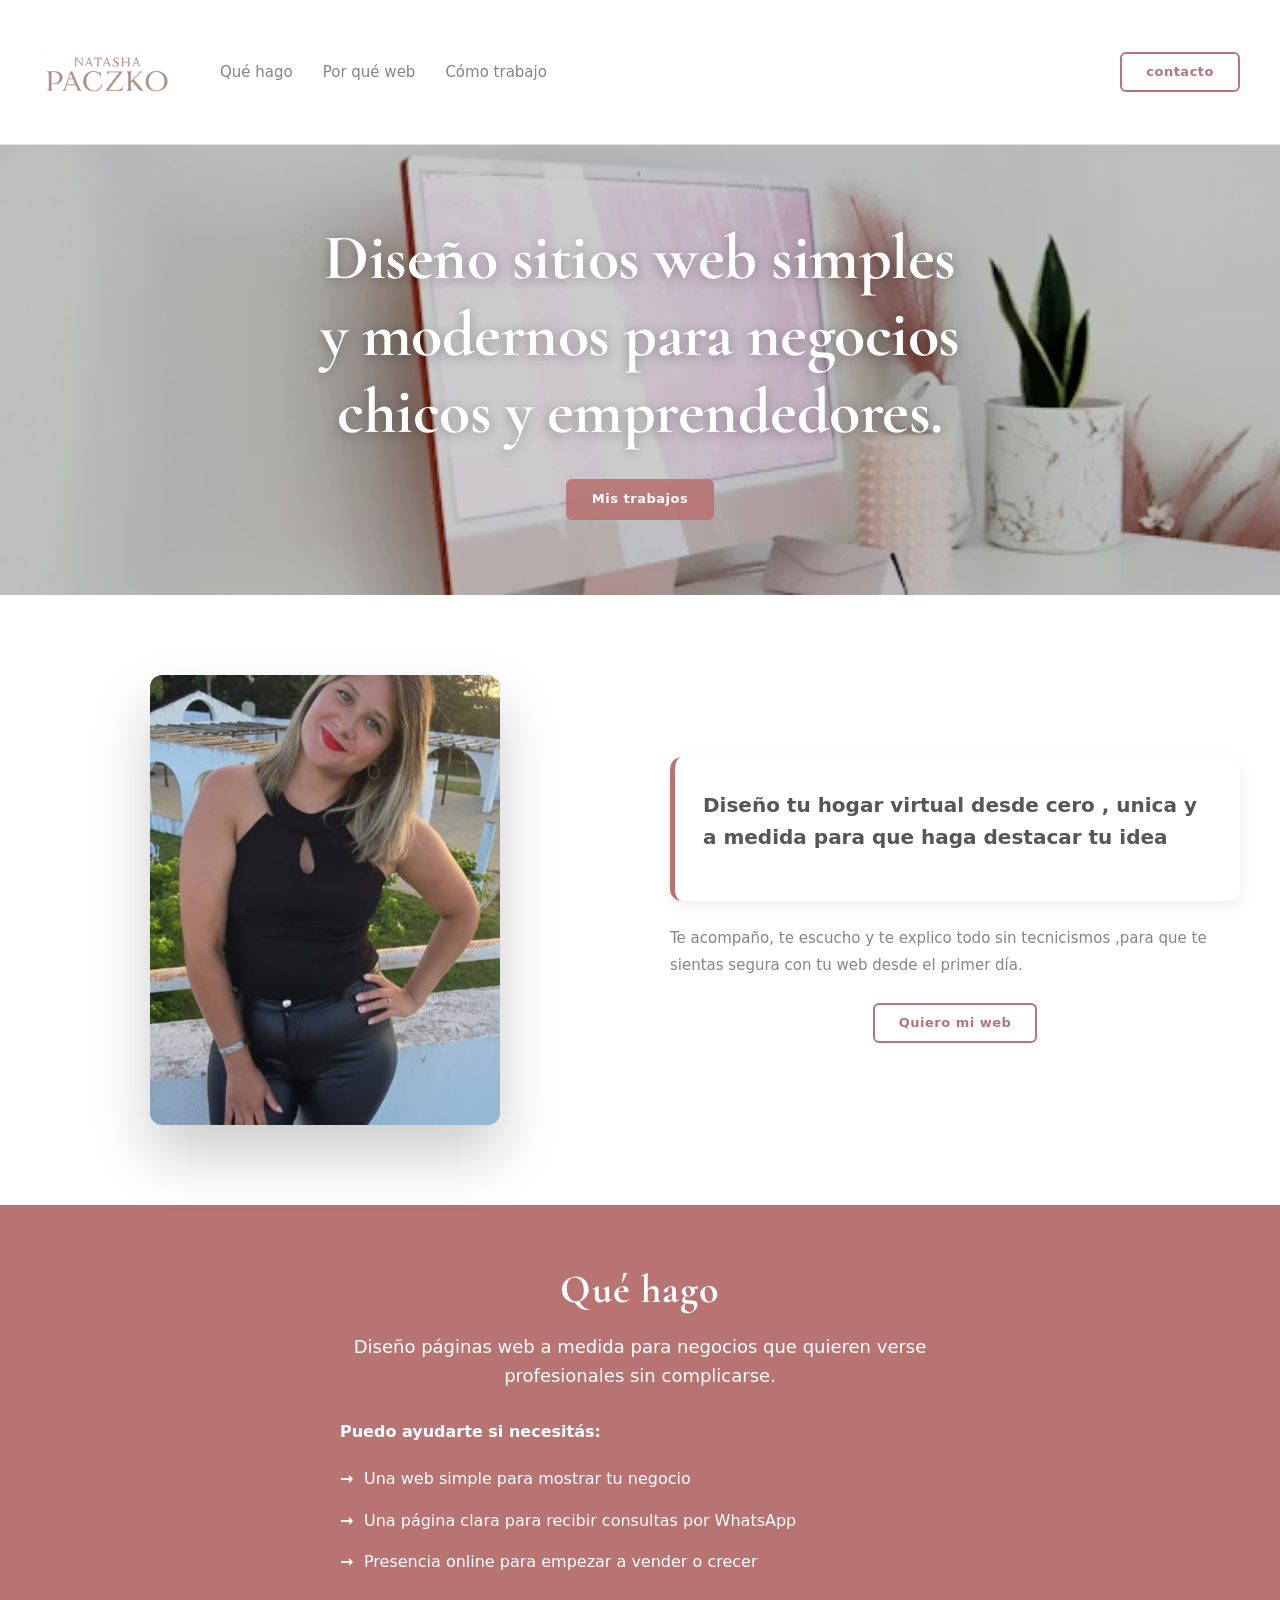
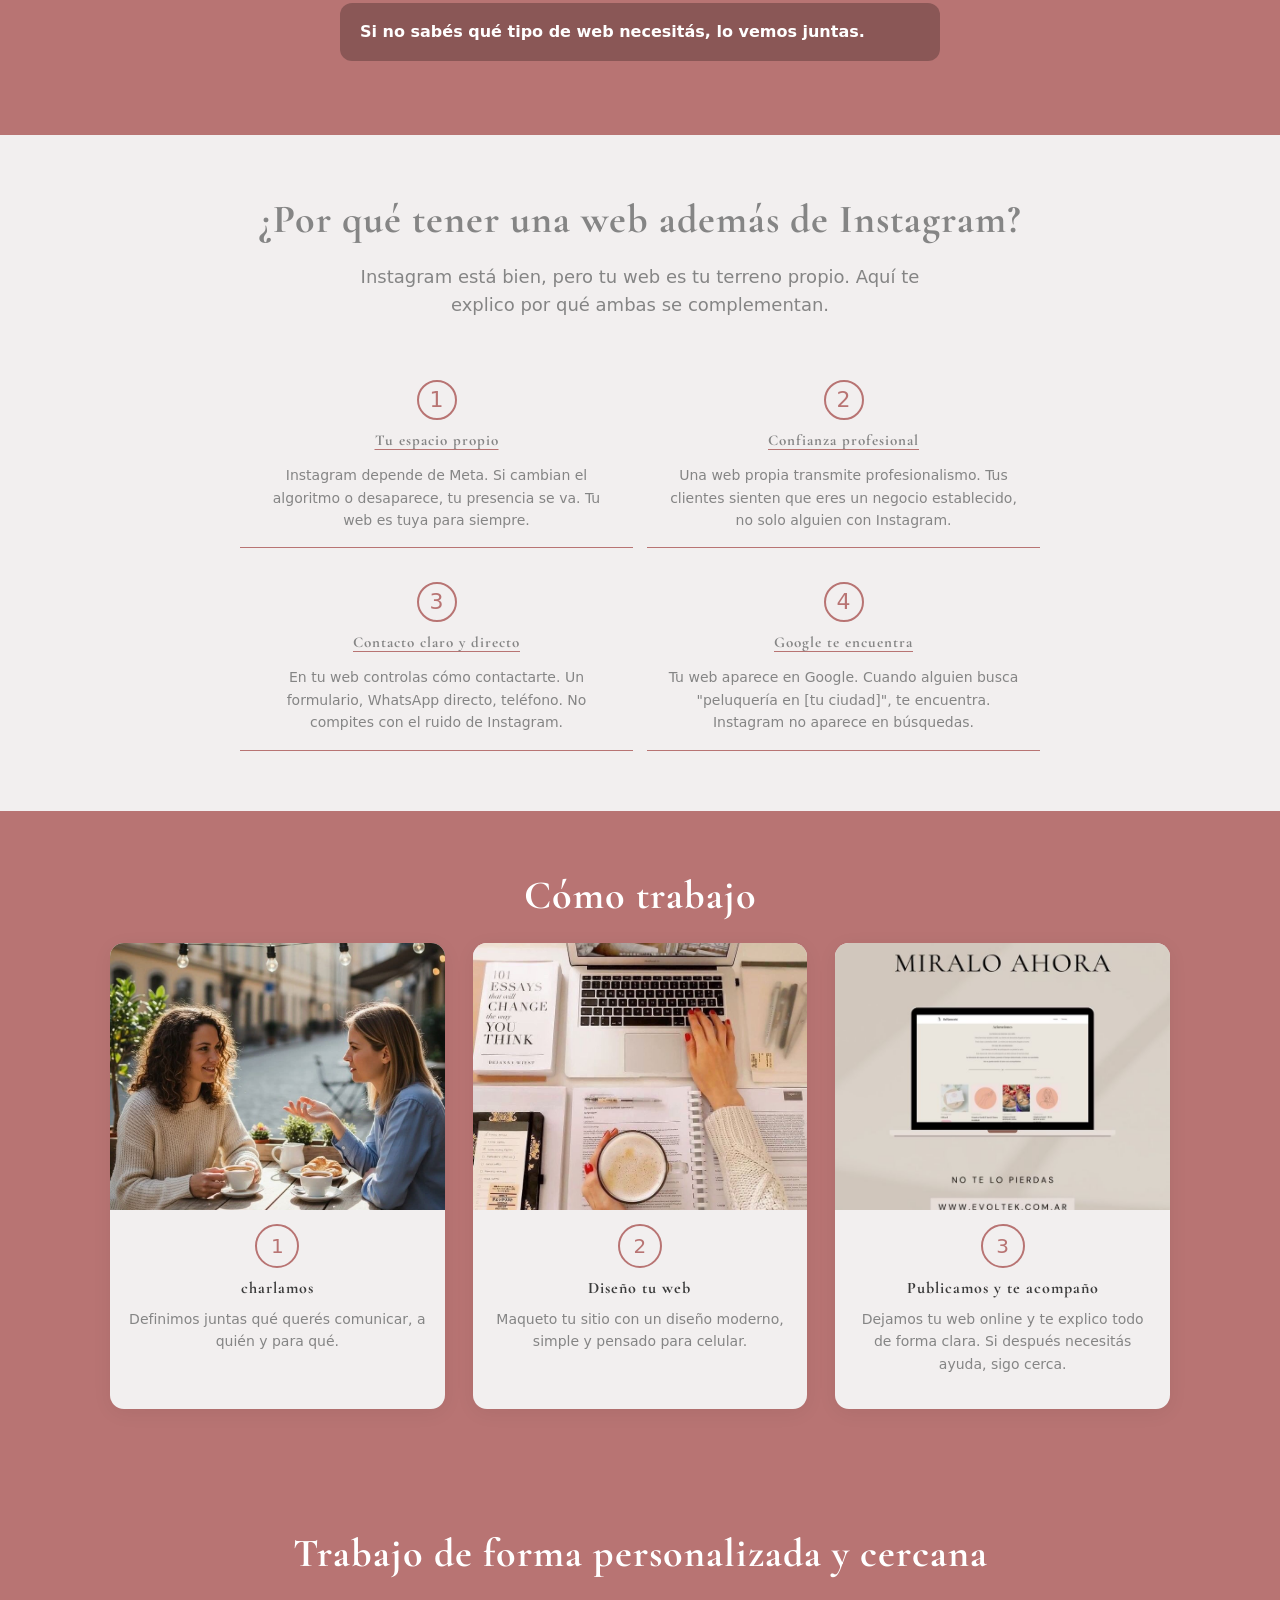
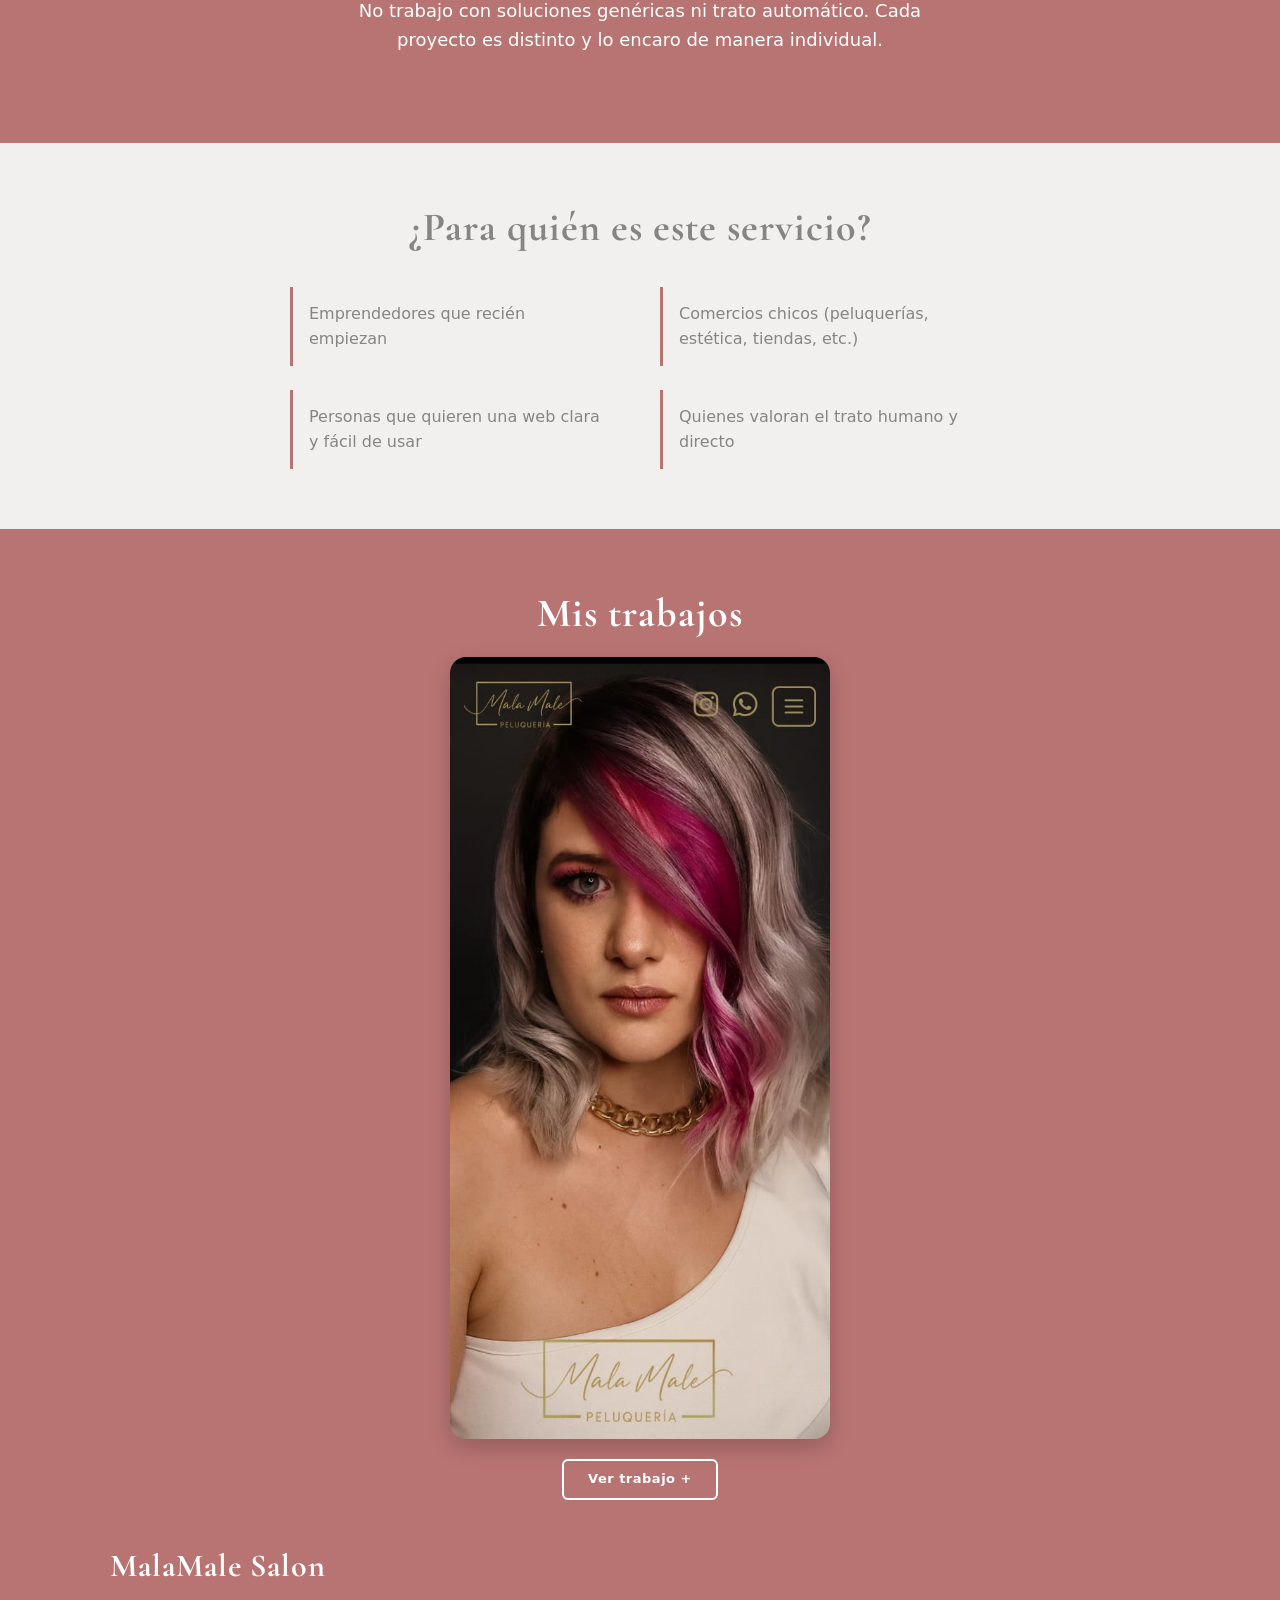
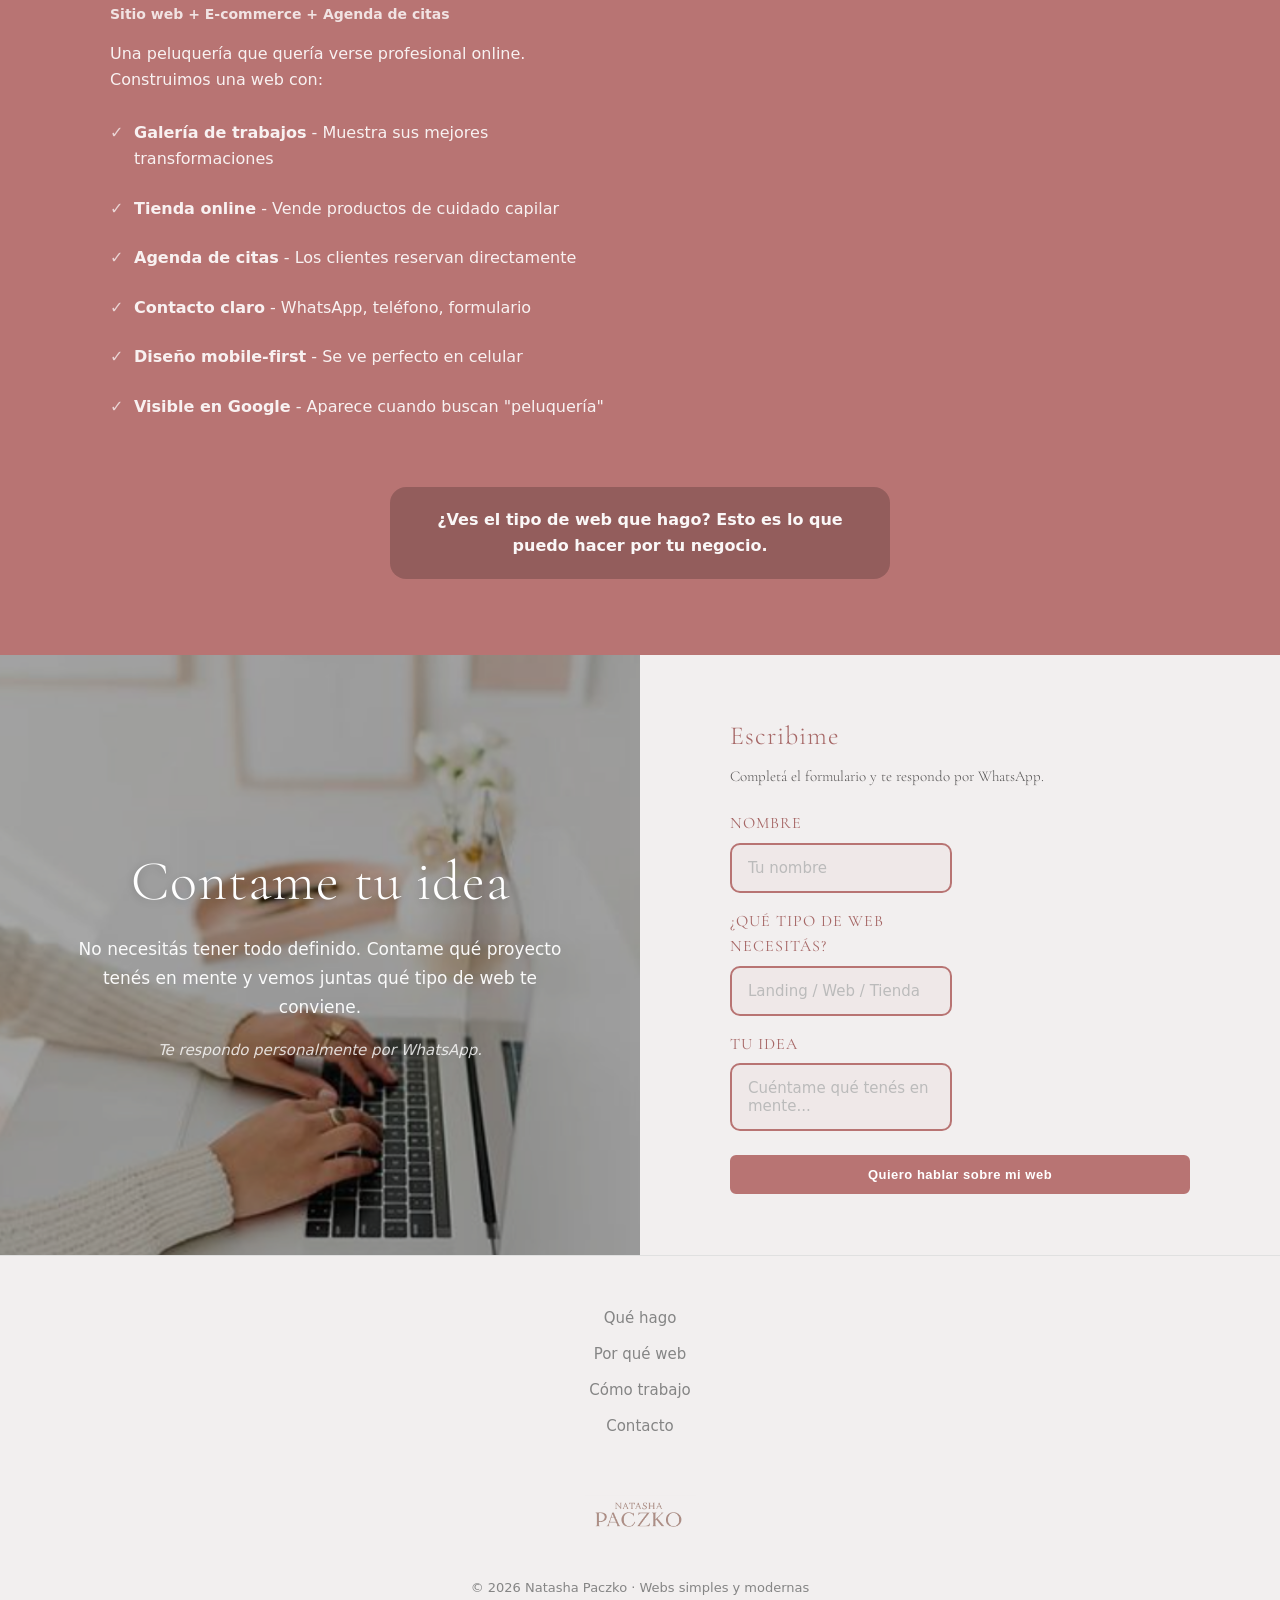
==== commit de6c0631: "sigo con detalle" ====
--- a/index.html
+++ b/index.html
@@ -60,7 +60,7 @@
       <!-- COLUMNA DERECHA: CITA + BOTÓN -->
       <div class="heroQuoteColumn">
         <blockquote class="heroQuote">
-          <p>Diseño tu hogar virtual desde cero , unica y a medida para que haga destecar tu idea </p>
+          <p>Diseño tu hogar virtual desde cero , unica y a medida para que haga destacar tu idea </p>
           <footer class="quoteAuthor"></footer>
         </blockquote>
         <p class="heroDescription">
